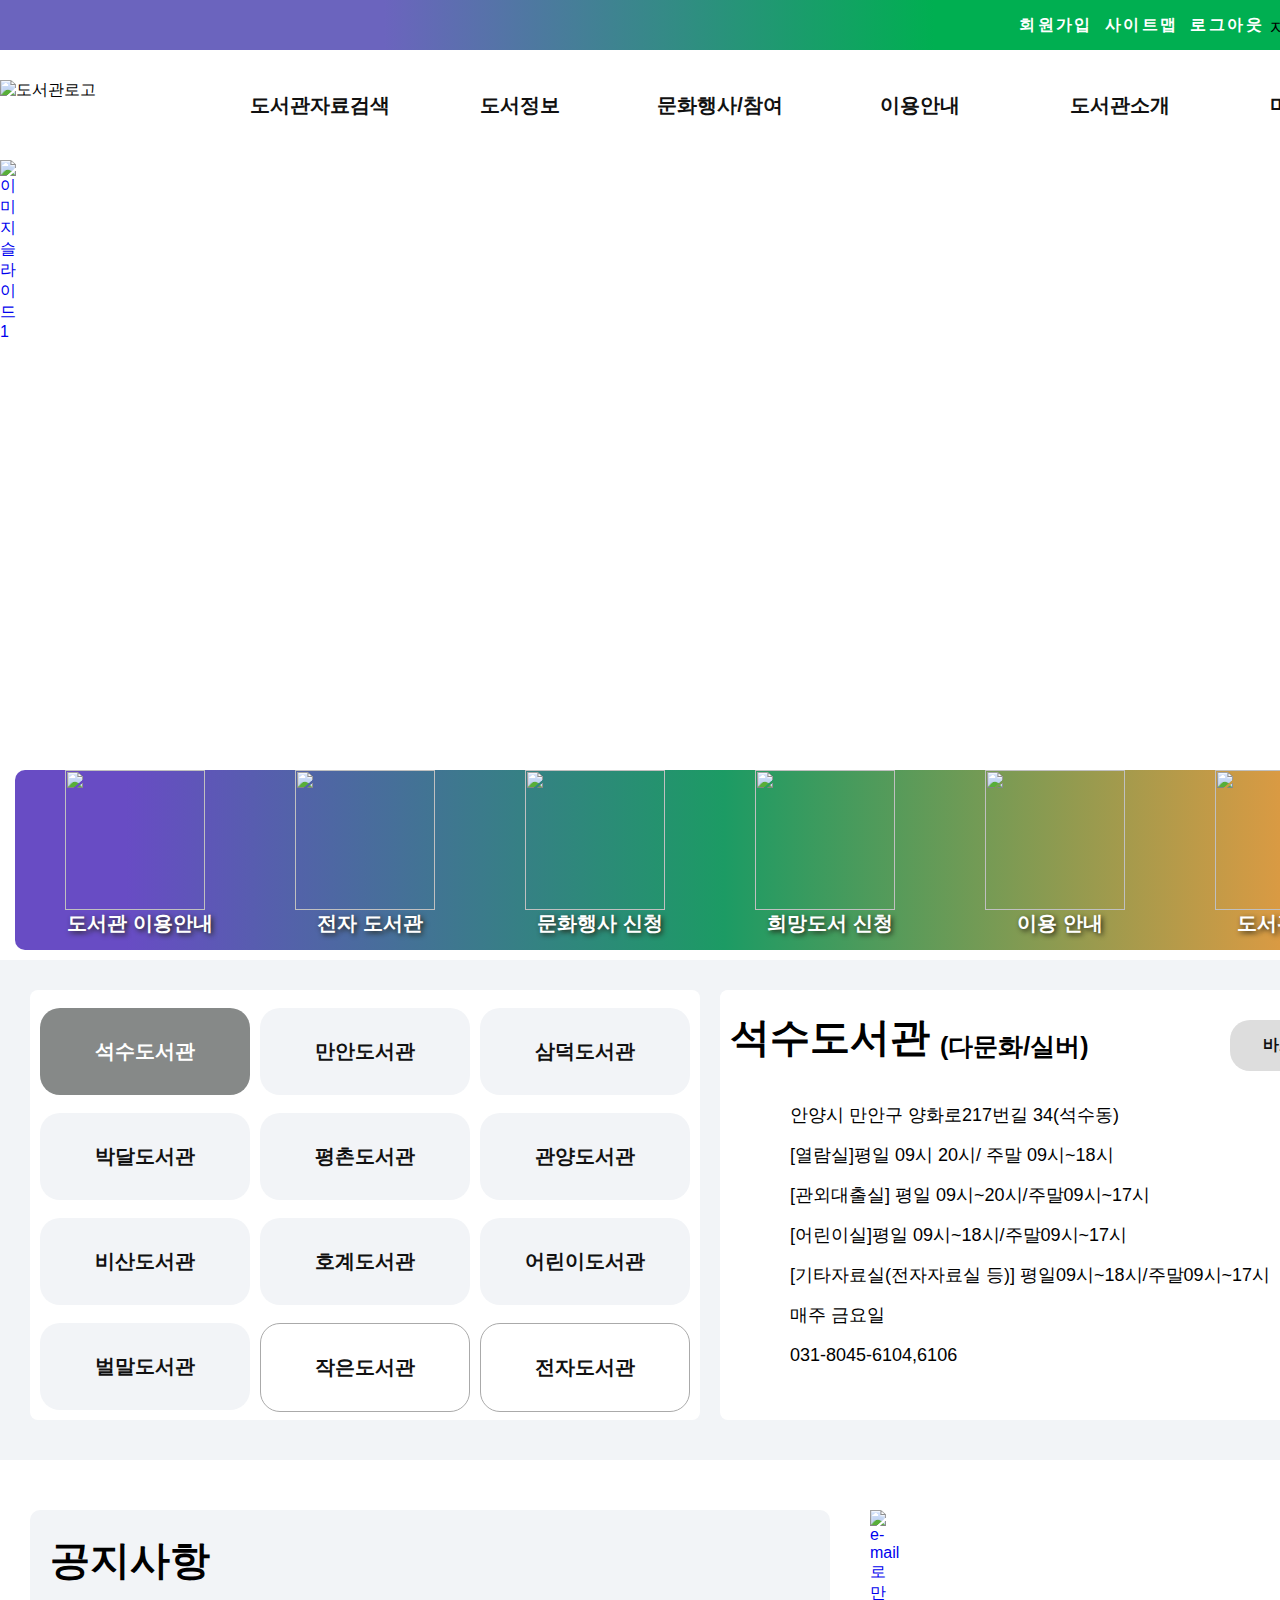
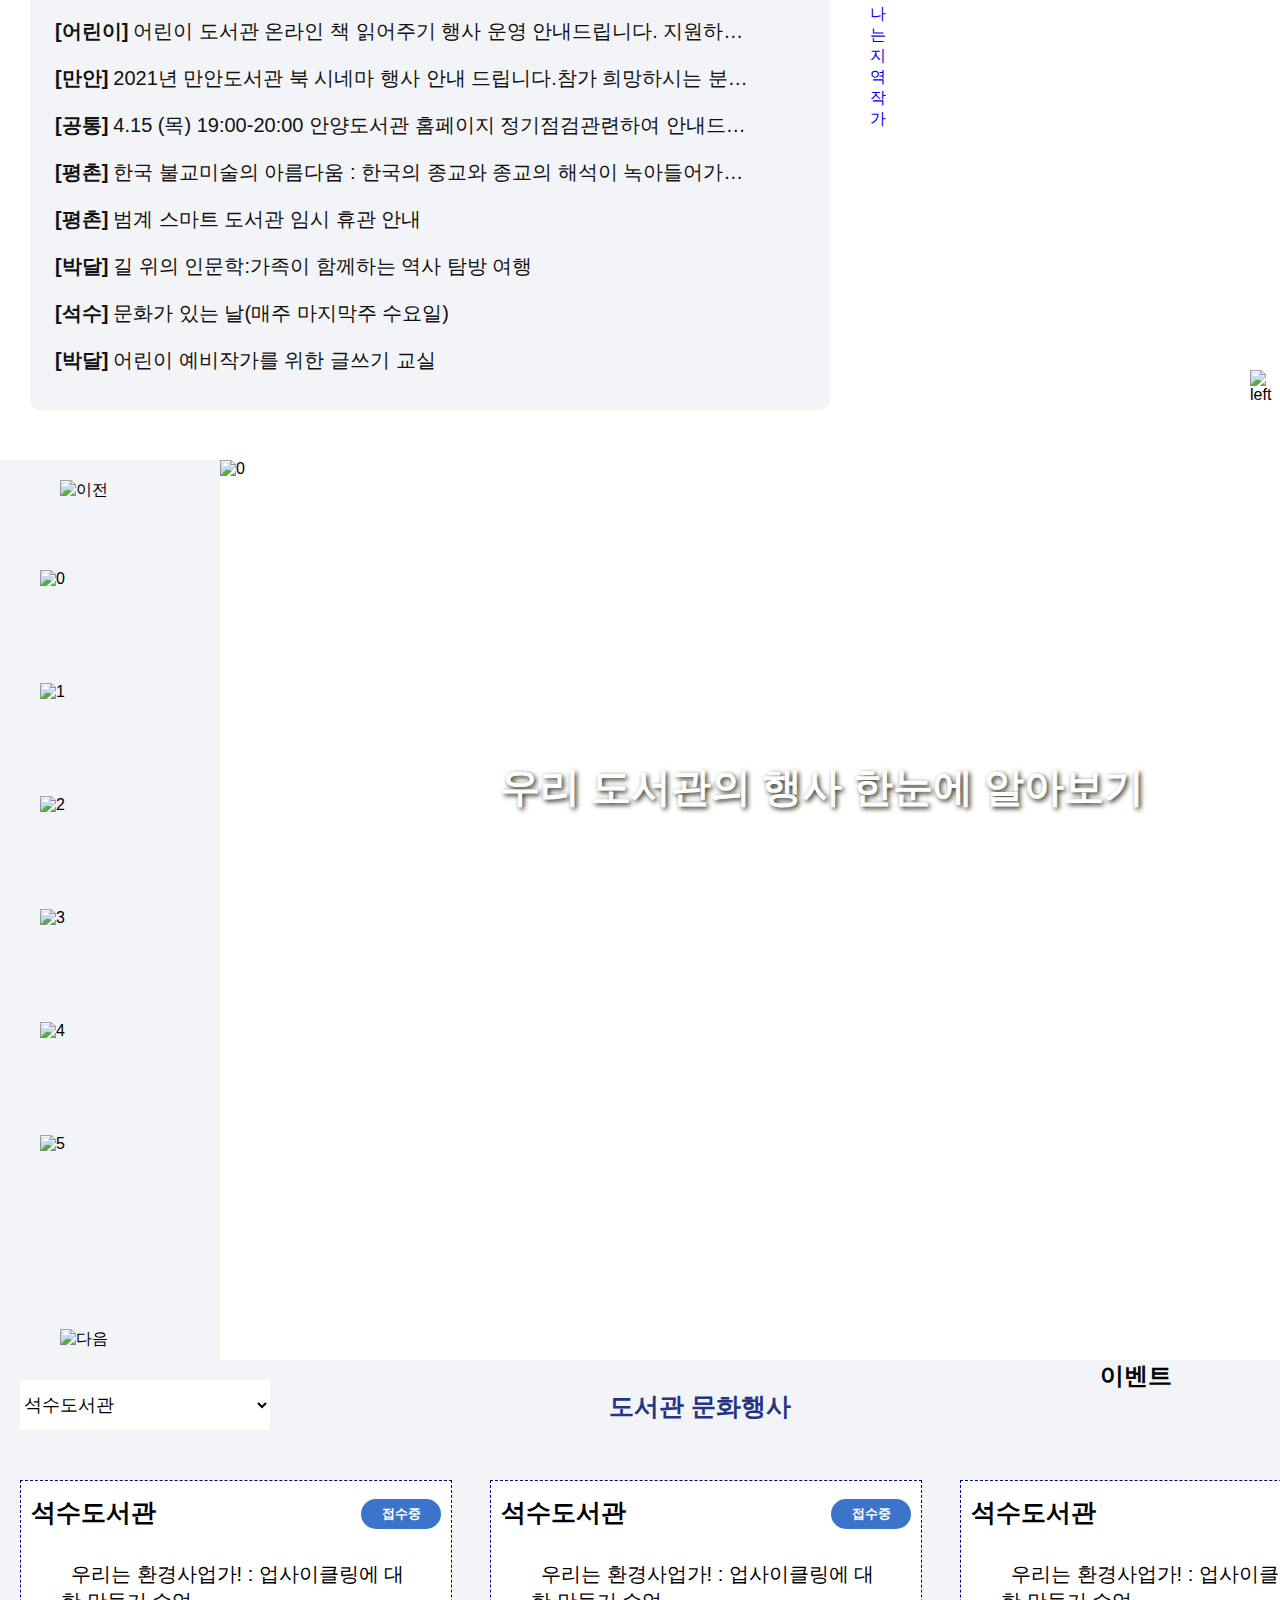
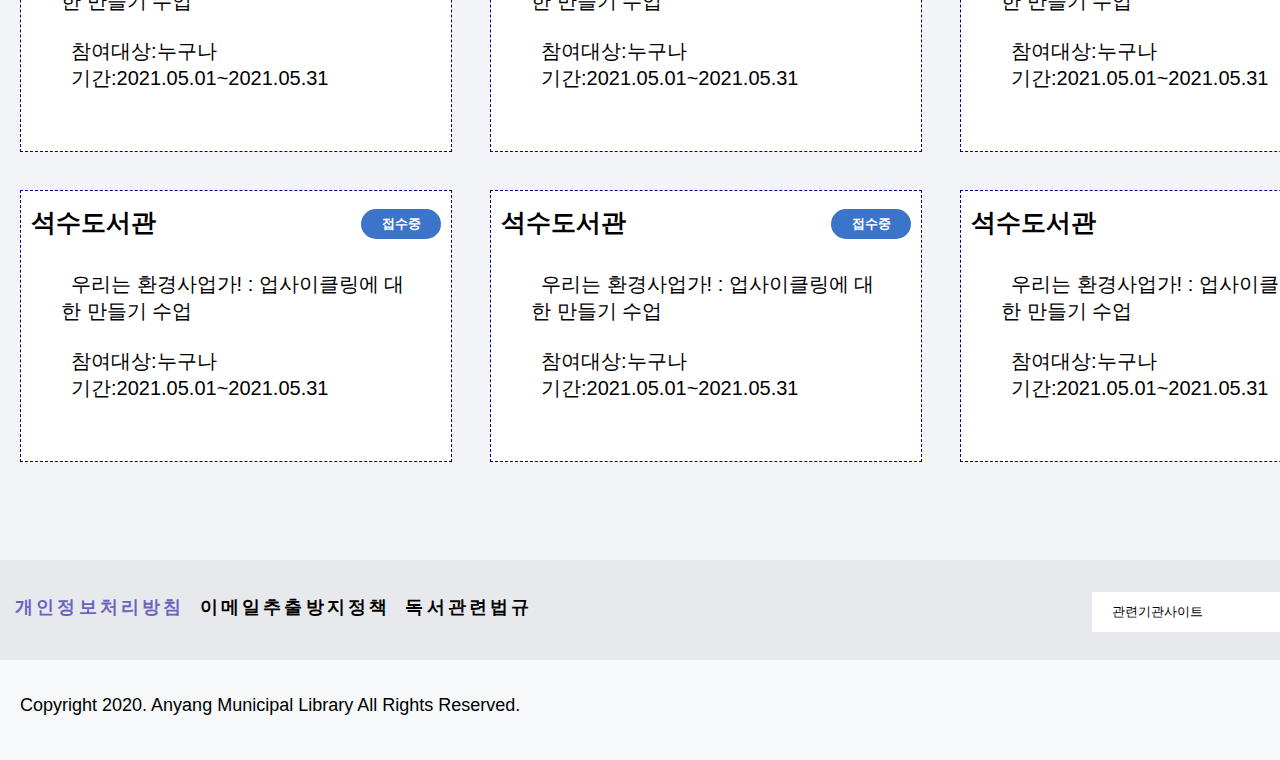
==== index.html @ 7e5d6762 "Add files via upload" ====
﻿<!DOCTYPE html>
<html lang="ko">
<head>
	<meta charset="UTF-8">
	<meta http-equiv="X-UA-Compatible" content="IE=Edge" />
	<meta name="Generator" content="Notepad++"/>	
	<title>안양시립도서관</title>
	<!-- css -->
	<link rel="stylesheet" href="css/style.css"/>
	<!-- jquery -->
    <script src="js/jquery-1.9.1.min.js"></script>
	<script src="js/jquery.easing.1.3.min.js"></script>
	<script src="js/script.js"></script>
	<!-- plugin -->
	<script src="js/gray.js"></script>
    <script>
	window.open("images/imformation.png", "", "resizable=no, toolbar=no, width=400, height=400")
    </script>	
	<script>
	var tid;
	var cnt = parseInt(20);//초기값(초단위)
	function counter_init() {
		tid = setInterval("counter_run()", 1000);
	}

	function counter_reset() {
		clearInterval(tid);
		cnt = parseInt(60);
		counter_init();
	}

	function counter_run() {
		document.getElementById("counter").innerText = time_format(cnt);
		cnt--;
		if(cnt < 0) {
			clearInterval(tid);
			self.location = "main.html";
		}
	}
	function time_format(s) {
		var nHour=0;
		var nMin=0;
		var nSec=0;
		if(s>0) {
			nMin = parseInt(s/60);
			nSec = s%60;

			if(nMin>60) {
				nHour = parseInt(nMin/60);
				nMin = nMin%60;
			}
		} 
		if(nSec<10) nSec = "0"+nSec;
		if(nMin<10) nMin = "0"+nMin;

		return ""+nHour+":"+nMin+":"+nSec;
	}
	</script>
	<script>
	<!-- counter_init(); -->
	</script>
</head>
<body>
	<!-- <div class="weather"></div> -->
	<!-- 헤더 -->
	<header>
		<!-- 헤더윗부분 -->
		<div id="headerGnb" class="cf">
			<div class="headerlibrary_gnb">
				<div class="counter_wrap">
					<span id="counter"></span><span class="counter_text1">후</span><br><span class="counter_text2">자동로그아웃</span><input class="counter_button" type="button" value="연장" onclick="counter_reset()">
				</div>
				<ul>
					<li title="회원가입화면으로 이동합니다."><a href="#">회원가입</a></li>
					<li title="안양시립도서관 사이트맵으로 이동합니다."><a href="https://lib.anyang.go.kr/intro/siteMap.do">사이트맵</a></li>
					<li title="로그인화면으로 이동합니다."><a href="#">로그아웃</a></li>	
				</ul>
			</div>	
		</div> <!-- 헤더 윗부분 -->
		<!-- 헤더아랫부분 -->
		<div id="library_main_menu" class="cf">
			<div class="main_contents">
				<h1 class="hidden">안양시립도서관</h1>
				<div class="library_logo"><img src="images/logo.png" alt="도서관로고"/></div>
				<div class="main_menu_wrap">
					<!-- 메뉴랩 -->
					<div class="library_menu_wrap">
						<ul class="oneInner">
							<li class="oneDepth" title="도서관 자료검색 메뉴입니다."><a href="sub1/sub1.html">도서관자료검색</a>
								<div class="twoInner">
									<div class="twoDepth">
										<div class="sub_blank_box"></div>
										<ul class="sub_box1">
											<li><a href="#">도서관소장자료검색</a></li>
											<li><a href="#">도서주제별검색</a></li>
											<li><a href="#">신착자료검색</a></li>
											<li><a href="#">정기간행물검색</a></li>
											<li><a href="#">비치희망도서신청</a></li>
										</ul>								
										<ul class="sub_box2">
											<li><a href="#">사서추천도서</a></li>
											<li><a href="#">도서관대출베스트</a></li>
											<li><a href="#">원문/학술정보</a></li>
											<li><a href="#">향토자료</a></li>
											<li><a href="#">공공도서관인기도서</a></li>
										</ul>								
										<ul class="sub_box3">
											<li><a href="#">문화행사신청</a></li>
											<li><a href="#">설문조사</a></li>
											<li><a href="#">독서마라톤</a></li>
											<li><a href="#">도서관영화상영</a></li>
											<li><a href="#">스마트영어도서관</a></li>
											<li><a href="#">북스타트</a></li>
											<li><a href="#">독서동아리활동</a></li>
										</ul>								
										<ul class="sub_box4">
											<li><a href="#">도서관이용안내</a></li>
											<li><a href="#">도서실이용소식</a></li>
											<li><a href="#">자주하는질문</a></li>
											<li><a href="#">상호대차</a></li>
											<li><a href="#">책배달서비스</a></li>					
											<li><a href="#">모바일앱</a></li>
											<li><a href="#">스마트도서관</a></li>
											<li><a href="#">전자도서관</a></li>
										</ul>								
										<ul class="sub_box5">
											<li><a href="#">인사말</a></li>
											<li><a href="#">안양시도서관안내</a></li>
											<li><a href="#">도서관연혁</a></li>
											<li><a href="#">도서관자료현황</a></li>
											<li><a href="#">도서관내조직도</a></li>
											<li><a href="#">도서관련법규</a></li>
										</ul>								
										<ul class="sub_box6">
											<li><a href="#">나의 정보</a></li>
											<li><a href="#">도서이용내역</a></li>
											<li><a href="#">안심도서대출</a></li>
											<li><a href="#">상호대차조회</a></li>
											<li><a href="#">관심도서목록</a></li>
											<li><a href="#">추천도서목록</a></li>
											<li><a href="#">문학행사신청조회</a></li>
										</ul>								
									</div>
								</div>							
							</li>
							<li class="oneDepth"><a href="sub2/sub2.html">도서정보</a>
								<div class="twoInner">
									<div class="twoDepth">
										<div class="sub_blank_box"></div>
										<ul class="sub_box1">
											<li><a href="#">도서관소장자료검색</a></li>
											<li><a href="#">도서주제별검색</a></li>
											<li><a href="#">신착자료검색</a></li>
											<li><a href="#">정기간행물검색</a></li>
											<li><a href="#">비치희망도서신청</a></li>
										</ul>								
										<ul class="sub_box2">
											<li><a href="#">사서추천도서</a></li>
											<li><a href="#">도서관대출베스트</a></li>
											<li><a href="#">원문/학술정보</a></li>
											<li><a href="#">향토자료</a></li>
											<li><a href="#">공공도서관인기도서</a></li>
										</ul>								
										<ul class="sub_box3">
											<li><a href="#">문화행사신청</a></li>
											<li><a href="#">설문조사</a></li>
											<li><a href="#">독서마라톤</a></li>
											<li><a href="#">도서관영화상영</a></li>
											<li><a href="#">스마트영어도서관</a></li>
											<li><a href="#">북스타트</a></li>
											<li><a href="#">독서동아리활동</a></li>
										</ul>								
										<ul class="sub_box4">
											<li><a href="#">도서관이용안내</a></li>
											<li><a href="#">도서실이용소식</a></li>
											<li><a href="#">자주하는질문</a></li>
											<li><a href="#">상호대차</a></li>
											<li><a href="#">책배달서비스</a></li>					
											<li><a href="#">모바일앱</a></li>
											<li><a href="#">스마트도서관</a></li>
											<li><a href="#">전자도서관</a></li>
										</ul>								
										<ul class="sub_box5">
											<li><a href="#">인사말</a></li>
											<li><a href="#">안양시도서관안내</a></li>
											<li><a href="#">도서관연혁</a></li>
											<li><a href="#">도서관자료현황</a></li>
											<li><a href="#">도서관내조직도</a></li>
											<li><a href="#">도서관련법규</a></li>
										</ul>								
										<ul class="sub_box6">
											<li><a href="#">나의 정보</a></li>
											<li><a href="#">도서이용내역</a></li>
											<li><a href="#">안심도서대출</a></li>
											<li><a href="#">상호대차조회</a></li>
											<li><a href="#">관심도서목록</a></li>
											<li><a href="#">추천도서목록</a></li>
											<li><a href="#">문학행사신청조회</a></li>
										</ul>								
									</div>
								</div>							
							</li>
							<li class="oneDepth"><a href="sub3/sub3.html">문화행사/참여</a>
								<div class="twoInner">
									<div class="twoDepth">
										<div class="sub_blank_box"></div>
										<ul class="sub_box1">
											<li><a href="#">도서관소장자료검색</a></li>
											<li><a href="#">도서주제별검색</a></li>
											<li><a href="#">신착자료검색</a></li>
											<li><a href="#">정기간행물검색</a></li>
											<li><a href="#">비치희망도서신청</a></li>
										</ul>								
										<ul class="sub_box2">
											<li><a href="#">사서추천도서</a></li>
											<li><a href="#">도서관대출베스트</a></li>
											<li><a href="#">원문/학술정보</a></li>
											<li><a href="#">향토자료</a></li>
											<li><a href="#">공공도서관인기도서</a></li>
										</ul>								
										<ul class="sub_box3">
											<li><a href="#">문화행사신청</a></li>
											<li><a href="#">설문조사</a></li>
											<li><a href="#">독서마라톤</a></li>
											<li><a href="#">도서관영화상영</a></li>
											<li><a href="#">스마트영어도서관</a></li>
											<li><a href="#">북스타트</a></li>
											<li><a href="#">독서동아리활동</a></li>
										</ul>								
										<ul class="sub_box4">
											<li><a href="#">도서관이용안내</a></li>
											<li><a href="#">도서실이용소식</a></li>
											<li><a href="#">자주하는질문</a></li>
											<li><a href="#">상호대차</a></li>
											<li><a href="#">책배달서비스</a></li>					
											<li><a href="#">모바일앱</a></li>
											<li><a href="#">스마트도서관</a></li>
											<li><a href="#">전자도서관</a></li>
										</ul>								
										<ul class="sub_box5">
											<li><a href="#">인사말</a></li>
											<li><a href="#">안양시도서관안내</a></li>
											<li><a href="#">도서관연혁</a></li>
											<li><a href="#">도서관자료현황</a></li>
											<li><a href="#">도서관내조직도</a></li>
											<li><a href="#">도서관련법규</a></li>
										</ul>								
										<ul class="sub_box6">
											<li><a href="#">나의 정보</a></li>
											<li><a href="#">도서이용내역</a></li>
											<li><a href="#">안심도서대출</a></li>
											<li><a href="#">상호대차조회</a></li>
											<li><a href="#">관심도서목록</a></li>
											<li><a href="#">추천도서목록</a></li>
											<li><a href="#">문학행사신청조회</a></li>
										</ul>								
									</div>
								</div>							
							</li>
							<li class="oneDepth"><a href="sub4/sub4.html">이용안내</a>
								<div class="twoInner">
									<div class="twoDepth">
										<div class="sub_blank_box"></div>
										<ul class="sub_box1">
											<li><a href="#">도서관소장자료검색</a></li>
											<li><a href="#">도서주제별검색</a></li>
											<li><a href="#">신착자료검색</a></li>
											<li><a href="#">정기간행물검색</a></li>
											<li><a href="#">비치희망도서신청</a></li>
										</ul>								
										<ul class="sub_box2">
											<li><a href="#">사서추천도서</a></li>
											<li><a href="#">도서관대출베스트</a></li>
											<li><a href="#">원문/학술정보</a></li>
											<li><a href="#">향토자료</a></li>
											<li><a href="#">공공도서관인기도서</a></li>
										</ul>								
										<ul class="sub_box3">
											<li><a href="#">문화행사신청</a></li>
											<li><a href="#">설문조사</a></li>
											<li><a href="#">독서마라톤</a></li>
											<li><a href="#">도서관영화상영</a></li>
											<li><a href="#">스마트영어도서관</a></li>
											<li><a href="#">북스타트</a></li>
											<li><a href="#">독서동아리활동</a></li>
										</ul>								
										<ul class="sub_box4">
											<li><a href="#">도서관이용안내</a></li>
											<li><a href="#">도서실이용소식</a></li>
											<li><a href="#">자주하는질문</a></li>
											<li><a href="#">상호대차</a></li>
											<li><a href="#">책배달서비스</a></li>					
											<li><a href="#">모바일앱</a></li>
											<li><a href="#">스마트도서관</a></li>
											<li><a href="#">전자도서관</a></li>
										</ul>								
										<ul class="sub_box5">
											<li><a href="#">인사말</a></li>
											<li><a href="#">안양시도서관안내</a></li>
											<li><a href="#">도서관연혁</a></li>
											<li><a href="#">도서관자료현황</a></li>
											<li><a href="#">도서관내조직도</a></li>
											<li><a href="#">도서관련법규</a></li>
										</ul>								
										<ul class="sub_box6">
											<li><a href="#">나의 정보</a></li>
											<li><a href="#">도서이용내역</a></li>
											<li><a href="#">안심도서대출</a></li>
											<li><a href="#">상호대차조회</a></li>
											<li><a href="#">관심도서목록</a></li>
											<li><a href="#">추천도서목록</a></li>
											<li><a href="#">문학행사신청조회</a></li>
										</ul>								
									</div>
								</div>							
							</li>
							<li class="oneDepth"><a href="sub5/sub5.html">도서관소개</a>
								<div class="twoInner">
									<div class="twoDepth">
										<div class="sub_blank_box"></div>
										<ul class="sub_box1">
											<li><a href="#">도서관소장자료검색</a></li>
											<li><a href="#">도서주제별검색</a></li>
											<li><a href="#">신착자료검색</a></li>
											<li><a href="#">정기간행물검색</a></li>
											<li><a href="#">비치희망도서신청</a></li>
										</ul>								
										<ul class="sub_box2">
											<li><a href="#">사서추천도서</a></li>
											<li><a href="#">도서관대출베스트</a></li>
											<li><a href="#">원문/학술정보</a></li>
											<li><a href="#">향토자료</a></li>
											<li><a href="#">공공도서관인기도서</a></li>
										</ul>								
										<ul class="sub_box3">
											<li><a href="#">문화행사신청</a></li>
											<li><a href="#">설문조사</a></li>
											<li><a href="#">독서마라톤</a></li>
											<li><a href="#">도서관영화상영</a></li>
											<li><a href="#">스마트영어도서관</a></li>
											<li><a href="#">북스타트</a></li>
											<li><a href="#">독서동아리활동</a></li>
										</ul>								
										<ul class="sub_box4">
											<li><a href="#">도서관이용안내</a></li>
											<li><a href="#">도서실이용소식</a></li>
											<li><a href="#">자주하는질문</a></li>
											<li><a href="#">상호대차</a></li>
											<li><a href="#">책배달서비스</a></li>					
											<li><a href="#">모바일앱</a></li>
											<li><a href="#">스마트도서관</a></li>
											<li><a href="#">전자도서관</a></li>
										</ul>								
										<ul class="sub_box5">
											<li><a href="#">인사말</a></li>
											<li><a href="#">안양시도서관안내</a></li>
											<li><a href="#">도서관연혁</a></li>
											<li><a href="#">도서관자료현황</a></li>
											<li><a href="#">도서관내조직도</a></li>
											<li><a href="#">도서관련법규</a></li>
										</ul>								
										<ul class="sub_box6">
											<li><a href="#">나의 정보</a></li>
											<li><a href="#">도서이용내역</a></li>
											<li><a href="#">안심도서대출</a></li>
											<li><a href="#">상호대차조회</a></li>
											<li><a href="#">관심도서목록</a></li>
											<li><a href="#">추천도서목록</a></li>
											<li><a href="#">문학행사신청조회</a></li>
										</ul>								
									</div>
								</div>							
							</li>
							<li class="oneDepth"><a href="sub6/sub6.html">마이페이지</a>
								<div class="twoInner">
									<div class="twoDepth">
										<div class="sub_blank_box"></div>
										<ul class="sub_box1">
											<li><a href="#">도서관소장자료검색</a></li>
											<li><a href="#">도서주제별검색</a></li>
											<li><a href="#">신착자료검색</a></li>
											<li><a href="#">정기간행물검색</a></li>
											<li><a href="#">비치희망도서신청</a></li>
										</ul>								
										<ul class="sub_box2">
											<li><a href="#">사서추천도서</a></li>
											<li><a href="#">도서관대출베스트</a></li>
											<li><a href="#">원문/학술정보</a></li>
											<li><a href="#">향토자료</a></li>
											<li><a href="#">공공도서관인기도서</a></li>
										</ul>								
										<ul class="sub_box3">
											<li><a href="#">문화행사신청</a></li>
											<li><a href="#">설문조사</a></li>
											<li><a href="#">독서마라톤</a></li>
											<li><a href="#">도서관영화상영</a></li>
											<li><a href="#">스마트영어도서관</a></li>
											<li><a href="#">북스타트</a></li>
											<li><a href="#">독서동아리활동</a></li>
										</ul>								
										<ul class="sub_box4">
											<li><a href="#">도서관이용안내</a></li>
											<li><a href="#">도서실이용소식</a></li>
											<li><a href="#">자주하는질문</a></li>
											<li><a href="#">상호대차</a></li>
											<li><a href="#">책배달서비스</a></li>					
											<li><a href="#">모바일앱</a></li>
											<li><a href="#">스마트도서관</a></li>
											<li><a href="#">전자도서관</a></li>
										</ul>								
										<ul class="sub_box5">
											<li><a href="#">인사말</a></li>
											<li><a href="#">안양시도서관안내</a></li>
											<li><a href="#">도서관연혁</a></li>
											<li><a href="#">도서관자료현황</a></li>
											<li><a href="#">도서관내조직도</a></li>
											<li><a href="#">도서관련법규</a></li>
										</ul>								
										<ul class="sub_box6">
											<li><a href="#">나의 정보</a></li>
											<li><a href="#">도서이용내역</a></li>
											<li><a href="#">안심도서대출</a></li>
											<li><a href="#">상호대차조회</a></li>
											<li><a href="#">관심도서목록</a></li>
											<li><a href="#">추천도서목록</a></li>
											<li><a href="#">문학행사신청조회</a></li>
										</ul>								
									</div>
								</div>							
							</li>
						</ul>
					</div>
				</div>
			</div>		
		</div> <!-- 헤더아랫부분 -->
		

	</header>


	<!-- 섹션 -->
	<section>
		<div id="main_slide">
 			<!-- 서치아이콘 -->
			<div id="searchbox">
				<div id="library_search_box">
					<div class="search_box1">
						<input type="radio" name="mainSearch" id="bookSearch" value="book" checked="checked"/>
						<label for="bookSearch"><span>소장자료</span></label>
						
						<input type="radio" name="mainSearch" id="homeSearch" value="book"/>
						<label for="homeSearch"><span>도서관 내 검색</span></label>						
					</div>
					<div class="search_box2">
					<input type="text" name="search_bar" id="search_bar" placeholder="검색어를 입력해주세요"/>
					</div>
					<div class="search_box3"><span class="button">검색</span></div>
					<div id="library_search_icon">
						<img src="images/search_icon.png" alt="서치 아이콘"/>
					</div>					
				</div>
				
			</div>

			<div class="slide_pic_box">
				<ul class="slide_pic">
					<li><a href="#"><img src="images/main_slide/backImg1.jpg" alt="이미지슬라이드1"/></a></li>
					<li><a href="#"><img src="images/main_slide/backImg2.jpg" alt="이미지슬라이드2"/></a></li>
					<li><a href="#"><img src="images/main_slide/backImg3.jpg" alt="이미지슬라이드3"/></a></li>

				</ul>
			</div>	
		</div>
		<div id="sectionwrap" class="cf">
			<div id="content1">
				<div class="libray_middle_menu">
					<div class="middle_menu_box">
						<ul class="menu_box">
							<li><a href="#"><img src="images/icosummaryMain1_show.png" alt=""/>도서관 이용안내</a></li>
							<li><a href="#"><img src="images/icosummaryMain3_show.png" alt=""/>전자 도서관</a></li>
							<li><a href="#"><img src="images/icosummaryMain7_show.png" alt=""/>문화행사 신청</a></li>
							<li><a href="#"><img src="images/icosummaryMain4_show.png" alt=""/>희망도서 신청</a></li>
							<li><a href="#"><img src="images/icosummaryMain8_show.png" alt=""/>이용 안내</a></li>
							<li><a href="#"><img src="images/icosummaryMain5_show.png" alt=""/>도서관 소개</a></li>
						</ul>
					</div>
				</div>
			</div>
			<div id="content2">
				<div class="content2_1">
					<ul>
						<li class="on"><a href="#">석수도서관</a></li>
						<li><a href="#">만안도서관</a></li>
						<li><a href="#">삼덕도서관</a></li>
						<li class="cl"><a href="#">박달도서관</a></li>
						<li><a href="#">평촌도서관</a></li>
						<li><a href="#">관양도서관</a></li>
						<li class="cl"><a href="#">비산도서관</a></li>
						<li><a href="#">호계도서관</a></li>
						<li><a href="#">어린이도서관</a></li>
						<li class="cl"><a href="#">벌말도서관</a></li>
						<li class="library_slide2"><a href="https://lib.anyang.go.kr/small/index.do">작은도서관</a></li>
						<li class="library_slide2"><a href="http://elib.anyang.go.kr:8080/ebookPlatform/digitalLibrary/main.do">전자도서관</a></li>
					</ul>
				</div>
				<div class="content2_2">
					<div class="library_slide_con">

						<!-- 슬라이드 콘텐츠 -->
						<div class="slide_con">
							<div class="slide_con_name">
								<h5>석수도서관<span>(다문화/실버)</span></h5>
								<a href="https://lib.anyang.go.kr/seoksu/index.do">바로가기<span>&gt;</span></a>
							</div>
							<div class="slide_con_body">
								<div class="slide_con_bg">
									<img src="images/img_seoksu.png" alt="석수도서관"/>
								</div>
								<ul>
									<li><span class="icon"><img src="images/ico_libInfo_01.png" alt=""/></span><a href="#">안양시 만안구 양화로217번길 34(석수동)</a></li>
									<li><a href="#">[열람실]평일 09시 20시/ 주말 09시~18시</a></li>
									<li><a href="#">[관외대출실] 평일 09시~20시/주말09시~17시</a></li>
									<li><span class="icon"><img src="images/ico_libInfo_02.png" alt=""/></span><a href="#">[어린이실]평일 09시~18시/주말09시~17시</a></li>
									<li><a href="#">[기타자료실(전자자료실 등)] 평일09시~18시/주말09시~17시</a></li>
									<li><span class="icon"><img src="images/ico_libInfo_05.png" alt=""/></span><a href="#">매주 금요일</a></li>
									<li><span class="icon"><img src="images/ico_libInfo_03.png" alt=""/></span><a href="#">031-8045-6104,6106</a></li>
								</ul>
							</div>
						</div> <!-- slide_con -->


						<div class="slide_con">
							<div class="slide_con_name">
								<h5>만안도서관<span>(생활과학/사회복지)</span></h5>
								<a href="https://lib.anyang.go.kr/manan/index.do">바로가기<span>&gt;</span></a>
							</div>
							<div class="slide_con_body">
								<div class="slide_con_bg">
									<img src="images/img_manan.png" alt="만안도서관"/>
								</div>
								<ul>
									<li><span class="icon"><img src="images/ico_libInfo_01.png" alt=""/></span><a href="#">안양시 만안구 냉천로31(안양동)</a></li>
									<li><a href="#">[열람실]평일 09시 20시/ 주말 09시~18시</a></li>
									<li><a href="#">[관외대출실] 평일 09시~20시/주말09시~17시</a></li>
									<li><span class="icon"><img src="images/ico_libInfo_02.png" alt=""/></span><a href="#">[어린이실]평일 09시~18시/주말09시~17시</a></li>
									<li><a href="#">[기타자료실(전자자료실 등)] 평일09시~18시/주말09시~17시</a></li>
									<li><span class="icon"><img src="images/ico_libInfo_05.png" alt=""/></span><a href="#">매주 금요일</a></li>
									<li><span class="icon"><img src="images/ico_libInfo_03.png" alt=""/></span><a href="#">031-8045-6160</a></li>
								</ul>
							</div>
						</div> <!-- slide_con -->

						<!-- 슬라이드 콘텐츠 -->
						<div class="slide_con">
							<div class="slide_con_name">
								<h5>삼덕도서관<span>(청소년)</span></h5>
								<a href="https://lib.anyang.go.kr/samdeok/index.do">바로가기<span>&gt;</span></a>
							</div>
							<div class="slide_con_body">
								<div class="slide_con_bg">
									<img src="images/img_samdeok.png" alt="삼덕도서관"/>
								</div>							
								<ul>
									<li><span class="icon"><img src="images/ico_libInfo_01.png" alt=""/></span><a href="#">안양시 만안구 병목안로 58(안양동 714-94)</a></li>
									<li><a href="#">[열람실]평일 09시 20시/ 주말 09시~18시</a></li>
									<li><a href="#">[관외대출실] 평일 09시~20시/주말09시~17시</a></li>
									<li><span class="icon"><img src="images/ico_libInfo_02.png" alt=""/></span><a href="#">[어린이실]평일 09시~18시/주말09시~17시</a></li>
									<li><a href="#">[기타자료실(전자자료실 등)] 평일09시~18시/주말09시~17시</a></li>
									<li><span class="icon"><img src="images/ico_libInfo_05.png" alt=""/></span><a href="#">매주 금요일</a></li>
									<li><span class="icon"><img src="images/ico_libInfo_03.png" alt=""/></span><a href="#">031-8045-6350</a></li>
								</ul>
							</div>
						</div> <!-- slide_con -->
						<!-- 슬라이드 콘텐츠 -->
						<div class="slide_con">
							<div class="slide_con_name">
								<h5>박달도서관<span>(심리/인성)</span></h5>
								<a href="https://lib.anyang.go.kr/bakdal/index.do">바로가기<span>&gt;</span></a>
							</div>
							<div class="slide_con_body">
								<div class="slide_con_bg">
									<img src="images/img_bakdal.png" alt="박달도서관"/>
								</div>							
								<ul>
									<li><span class="icon"><img src="images/ico_libInfo_01.png" alt=""/></span><a href="#">안양시 만안구 박달로 459(박달동))</a></li>
									<li><a href="#">[열람실]평일 09시 20시/ 주말 09시~18시</a></li>
									<li><a href="#">[관외대출실] 평일 09시~20시/주말09시~17시</a></li>
									<li><span class="icon"><img src="images/ico_libInfo_02.png" alt=""/></span><a href="#">[어린이실]평일 09시~18시/주말09시~17시</a></li>
									<li><a href="#">[기타자료실(전자자료실 등)] 평일09시~18시/주말09시~17시</a></li>
									<li><span class="icon"><img src="images/ico_libInfo_05.png" alt=""/></span><a href="#">매주 금요일</a></li>
									<li><span class="icon"><img src="images/ico_libInfo_03.png" alt=""/></span><a href="#">031-8045-6160</a></li>
								</ul>
							</div>
						</div> <!-- slide_con -->

						<!-- 슬라이드 콘텐츠 -->
						<div class="slide_con">
							<div class="slide_con_name">
								<h5>평촌도서관<span>(경제/인성)</span></h5>
								<a href="https://lib.anyang.go.kr/pyeongchon/index.do">바로가기<span>&gt;</span></a>
							</div>
							<div class="slide_con_body">
								<div class="slide_con_bg">
									<img src="images/img_pyeongchon.png" alt="평촌도서관"/>
								</div>							
								<ul>
									<li><span class="icon"><img src="images/ico_libInfo_01.png" alt=""/></span><a href="#">안양시 동안구 관평로 213(관양동)</a></li>
									<li><a href="#">[열람실]평일 09시 20시/ 주말 09시~18시</a></li>
									<li><a href="#">[관외대출실] 평일 09시~20시/주말09시~17시</a></li>
									<li><span class="icon"><img src="images/ico_libInfo_02.png" alt=""/></span><a href="#">[어린이실]평일 09시~18시/주말09시~17시</a></li>
									<li><a href="#">[기타자료실(전자자료실 등)] 평일09시~18시/주말09시~17시</a></li>
									<li><span class="icon"><img src="images/ico_libInfo_05.png" alt=""/></span><a href="#">매주 금요일</a></li>
									<li><span class="icon"><img src="images/ico_libInfo_03.png" alt=""/></span><a href="#">031-8045-6201~2</a></li>
								</ul>
							</div>
						</div> <!-- slide_con -->

						<!-- 슬라이드 콘텐츠 -->
						<div class="slide_con">
							<div class="slide_con_name">
								<h5>관양도서관<span>(IT/웹툰)</span></h5>
								<a href="https://lib.anyang.go.kr/gwanyang/index.do">바로가기<span>&gt;</span></a>
							</div>
							<div class="slide_con_body">
								<div class="slide_con_bg">
									<img src="images/img_gwanyang.png" alt="관양도서관"/>
								</div>							
								<ul>
									<li><span class="icon"><img src="images/ico_libInfo_01.png" alt=""/></span><a href="#">안양시 동안구 동편로 124(관양동)</a></li>
									<li><a href="#">[열람실]평일 09시 20시/ 주말 09시~18시</a></li>
									<li><a href="#">[관외대출실] 평일 09시~20시/주말09시~17시</a></li>
									<li><span class="icon"><img src="images/ico_libInfo_02.png" alt=""/></span><a href="#">[어린이실]평일 09시~18시/주말09시~17시</a></li>
									<li><a href="#">[기타자료실(전자자료실 등)] 평일09시~18시/주말09시~17시</a></li>
									<li><span class="icon"><img src="images/ico_libInfo_05.png" alt=""/></span><a href="#">매주 금요일</a></li>
									<li><span class="icon"><img src="images/ico_libInfo_03.png" alt=""/></span><a href="#">031-8045-6321</a></li>
								</ul>
							</div>
						</div> <!-- slide_con -->

						<!-- 슬라이드 콘텐츠 -->
						<div class="slide_con">
							<div class="slide_con_name">
								<h5>비산도서관<span>(미술/음악)</span></h5>
								<a href="https://lib.anyang.go.kr/bisan/index.do">바로가기<span>&gt;</span></a>
							</div>
							<div class="slide_con_body">
								<div class="slide_con_bg">
									<img src="images/img_bisan.png" alt="비산도서관"/>
								</div>							
								<ul>
									<li><span class="icon"><img src="images/ico_libInfo_01.png" alt=""/></span><a href="#">안양시 동안구 관악대로 123(비산동)</a></li>
									<li><a href="#">[열람실]평일 09시 20시/ 주말 09시~18시</a></li>
									<li><a href="#">[관외대출실] 평일 09시~20시/주말09시~17시</a></li>
									<li><span class="icon"><img src="images/ico_libInfo_02.png" alt=""/></span><a href="#">[어린이실]평일 09시~18시/주말09시~17시</a></li>
									<li><a href="#">[기타자료실(전자자료실 등)] 평일09시~18시/주말09시~17시</a></li>
									<li><span class="icon"><img src="images/ico_libInfo_05.png" alt=""/></span><a href="#">매주 금요일</a></li>
									<li><span class="icon"><img src="images/ico_libInfo_03.png" alt=""/></span><a href="#">031-8045-6243,6237</a></li>
								</ul>
							</div>
						</div> <!-- slide_con -->
						
						<!-- 슬라이드 콘텐츠 -->
						<div class="slide_con">
							<div class="slide_con_name">
								<h5>호계도서관<span>(문학상수상작/한국수필)</span></h5>
								<a href="https://lib.anyang.go.kr/hogye/index.do#close">바로가기<span>&gt;</span></a>
							</div>
							<div class="slide_con_body">
								<div class="slide_con_bg">
									<img src="images/img_hogye.png" alt="호계도서관"/>
								</div>							
								<ul>
									<li><span class="icon"><img src="images/ico_libInfo_01.png" alt=""/></span><a href="#">안양시 동안구 경수대로685번길 26(호계동</a></li>
									<li><a href="#">[열람실]평일 09시 20시/ 주말 09시~18시</a></li>
									<li><a href="#">[관외대출실] 평일 09시~20시/주말09시~17시</a></li>
									<li><span class="icon"><img src="images/ico_libInfo_02.png" alt=""/></span><a href="#">[어린이실]평일 09시~18시/주말09시~17시</a></li>
									<li><a href="#">[기타자료실(전자자료실 등)] 평일09시~18시/주말09시~17시</a></li>
									<li><span class="icon"><img src="images/ico_libInfo_05.png" alt=""/></span><a href="#">매주 금요일</a></li>
									<li><span class="icon"><img src="images/ico_libInfo_03.png" alt=""/></span><a href="#">031-8045-6261~3</a></li>
								</ul>
							</div>
						</div> <!-- slide_con -->
						
						<!-- 슬라이드 콘텐츠 -->
						<div class="slide_con">
							<div class="slide_con_name">
								<h5>어린이도서관<span>(영/유아(북스타트))</span></h5>
								<a href="https://lib.anyang.go.kr/child/index.do">바로가기<span>&gt;</span></a>
							</div>
							<div class="slide_con_body">
								<div class="slide_con_bg">
									<img src="images/img_child.png" alt="어린이도서관"/>
								</div>							
								<ul>
									<li><span class="icon"><img src="images/ico_libInfo_01.png" alt=""/></span><a href="#">	안양시 동안구 동안로 66(호계동)</a></li>
									<li><a href="#">[열람실]평일 09시 20시/ 주말 09시~18시</a></li>
									<li><a href="#">[관외대출실] 평일 09시~20시/주말09시~17시</a></li>
									<li><span class="icon"><img src="images/ico_libInfo_02.png" alt=""/></span><a href="#">[어린이실]평일 09시~18시/주말09시~17시</a></li>
									<li><a href="#">[기타자료실(전자자료실 등)] 평일09시~18시/주말09시~17시</a></li>
									<li><span class="icon"><img src="images/ico_libInfo_05.png" alt=""/></span><a href="#">매주 금요일</a></li>
									<li><span class="icon"><img src="images/ico_libInfo_03.png" alt=""/></span><a href="#">031-8045-6281</a></li>
								</ul>
							</div>
						</div> <!-- slide_con -->

						<!-- 슬라이드 콘텐츠 -->
						<div class="slide_con">
							<div class="slide_con_name">
								<h5>벌말도서관<span>(여행/지리)</span></h5>
								<a href="https://lib.anyang.go.kr/beolmal/index.do">바로가기<span>&gt;</span></a>
							</div>
							<div class="slide_con_body">
								<div class="slide_con_bg">
									<img src="images/img_beolmal.png" alt="벌말도서관"/>
								</div>							
								<ul>
									<li><span class="icon"><img src="images/ico_libInfo_01.png" alt=""/></span><a href="#">안양시 동안구 흥안대로 434번길 19-27(평촌동)</a></li>
									<li><a href="#">[열람실]평일 09시 20시/ 주말 09시~18시</a></li>
									<li><a href="#">[관외대출실] 평일 09시~20시/주말09시~17시</a></li>
									<li><span class="icon"><img src="images/ico_libInfo_02.png" alt=""/></span><a href="#">[어린이실]평일 09시~18시/주말09시~17시</a></li>
									<li><a href="#">[기타자료실(전자자료실 등)] 평일09시~18시/주말09시~17시</a></li>
									<li><span class="icon"><img src="images/ico_libInfo_05.png" alt=""/></span><a href="#">매주 금요일</a></li>
									<li><span class="icon"><img src="images/ico_libInfo_03.png" alt=""/></span><a href="#">031-8045-6301~2</a></li>
								</ul>
							</div>
						</div> <!-- slide_con -->
					</div>
				</div>
			</div>
			<div id="content3">
				<div class="library_notice">
					<h2 class="notice_header">공지사항</h2>
					<div class="notice_content">
						<ul>
							<li><a href="#"><span class="child">[어린이]</span>어린이 도서관 온라인 책 읽어주기 행사 운영 안내드립니다. 지원하신분은 공지 필독 부탁드립니다.</a></li>
							<li><a href="#"><span class="manan">[만안]</span>2021년 만안도서관 북 시네마 행사 안내 드립니다.참가 희망하시는 분은 공지 필독 부탁드립니다.</a></li>
							<li><a href="#"><span class="all">[공통]</span>4.15 (목) 19:00-20:00 안양도서관 홈페이지 정기점검관련하여 안내드립니다.</a></li>
							<li><a href="#"><span class="peonychon">[평촌]</span>한국 불교미술의 아름다움 : 한국의 종교와 종교의 해석이 녹아들어가있는 아름다운 작품</a></li>
							<li><a href="#"><span class="peonychon">[평촌]</span>범계 스마트 도서관 임시 휴관 안내</a></li>
							<li><a href="#"><span class="bacdal">[박달]</span>길 위의 인문학:가족이 함께하는 역사 탐방 여행</a></li>
							<li><a href="#"><span class="seoksoo">[석수]</span>문화가 있는 날(매주 마지막주 수요일)</a></li>
							<li><a href="#"><span class="seoksoo">[박달]</span>어린이 예비작가를 위한 글쓰기 교실</a></li>
						</ul>
					</div>
				</div>
				<div class="library_event_slide">
					<ul>
						<li style="left:0"><a href="#"><img src="images/img_slide1.png" alt="e-mail로 만나는 지역작가"/></a></li>
						<li><a href="#"><img src="images/img_slide2.png" alt="책나들 꾸러미 대여"/></a></li>
						<li><a href="#"><img src="images/img_slide3.png" alt="전자잡지 이용안내"/></a></li>
						<li><a href="#"><img src="images/img_slide4.png" alt="독서마라톤 대회"/></a></li>
						<li><a href="#"><img src="images/img_slide5.png" alt="찾아가는대여 서비스"/></a></li>
					</ul>
					<div class="library_event_btn">
						<ul>
							<li class="left"><img src="images/left_arrow.png" alt="left"/></li>
							<li class="stop"><img src="images/pause.png" alt="pause"/></li>
							<li class="right"><img src="images/right_arrow.png" alt="right"/></li>
						</ul>
					</div>
				</div>
			</div>
			<div id="content4">
				<div id="library_gallery">
					<div id="library_gallery_text">
						<p>우리 도서관의 행사 한눈에 알아보기</p>
						<div class="slide_text_pannelwrap">
							<div class="slide_text_pannel">
								<h3>낡은 책도 다시보자</h3>
								<p>도서관에서 많은 자료를 위하여 책을 기증받고있습니다. <br>
								봄바람을 맞아야 하는 책들이 있다면 도서관으로 찾아와주세요
								</p>
							</div>
							<div class="slide_text_pannel">
								<h3>낡은 책도 다시보자</h3>
								<p>도서관에서 많은 자료를 위하여 책을 기증받고있습니다. <br>
								봄바람을 맞아야 하는 책들이 있다면 도서관으로 찾아와주세요
								</p>
							</div>
							<div class="slide_text_pannel">
								<h3>낡은 책도 다시보자</h3>
								<p>도서관에서 많은 자료를 위하여 책을 기증받고있습니다. <br>
								봄바람을 맞아야 하는 책들이 있다면 도서관으로 찾아와주세요
								</p>
							</div>
							<div class="slide_text_pannel">
								<h3>낡은 책도 다시보자</h3>
								<p>도서관에서 많은 자료를 위하여 책을 기증받고있습니다. <br>
								봄바람을 맞아야 하는 책들이 있다면 도서관으로 찾아와주세요
								</p>
							</div>
							<div class="slide_text_pannel">
								<h3>낡은 책도 다시보자</h3>
								<p>도서관에서 많은 자료를 위하여 책을 기증받고있습니다. <br>
								봄바람을 맞아야 하는 책들이 있다면 도서관으로 찾아와주세요
								</p>
							</div>
							<div class="slide_text_pannel">
								<h3>낡은 책도 다시보자</h3>
								<p>도서관에서 많은 자료를 위하여 책을 기증받고있습니다. <br>
								봄바람을 맞아야 하는 책들이 있다면 도서관으로 찾아와주세요
								</p>
							</div>
							<div class="slide_text_pannel">
								<h3>낡은 책도 다시보자</h3>
								<p>도서관에서 많은 자료를 위하여 책을 기증받고있습니다. <br>
								봄바람을 맞아야 하는 책들이 있다면 도서관으로 찾아와주세요
								</p>
							</div>
							<div class="slide_text_pannel">
								<h3>낡은 책도 다시보자</h3>
								<p>도서관에서 많은 자료를 위하여 책을 기증받고있습니다. <br>
								봄바람을 맞아야 하는 책들이 있다면 도서관으로 찾아와주세요
								</p>
							</div>
							<div class="slide_text_pannel">
								<h3>낡은 책도 다시보자</h3>
								<p>도서관에서 많은 자료를 위하여 책을 기증받고있습니다. <br>
								봄바람을 맞아야 하는 책들이 있다면 도서관으로 찾아와주세요
								</p>
							</div>
							<div class="slide_text_pannel">
								<h3>낡은 책도 다시보자</h3>
								<p>도서관에서 많은 자료를 위하여 책을 기증받고있습니다. <br>
								봄바람을 맞아야 하는 책들이 있다면 도서관으로 찾아와주세요
								</p>
							</div>
							<div class="slide_text_pannel">
								<h3>낡은 책도 다시보자</h3>
								<p>도서관에서 많은 자료를 위하여 책을 기증받고있습니다. <br>
								봄바람을 맞아야 하는 책들이 있다면 도서관으로 찾아와주세요
								</p>
							</div>
							<div class="slide_text_pannel">
								<h3>낡은 책도 다시보자</h3>
								<p>도서관에서 많은 자료를 위하여 책을 기증받고있습니다. <br>
								봄바람을 맞아야 하는 책들이 있다면 도서관으로 찾아와주세요
								</p>
							</div>
							<div class="slide_text_pannel">
								<h3>낡은 책도 다시보자</h3>
								<p>도서관에서 많은 자료를 위하여 책을 기증받고있습니다. <br>
								봄바람을 맞아야 하는 책들이 있다면 도서관으로 찾아와주세요
								</p>
							</div>
							<div class="slide_text_pannel">
								<h3>낡은 책도 다시보자</h3>
								<p>도서관에서 많은 자료를 위하여 책을 기증받고있습니다. <br>
								봄바람을 맞아야 하는 책들이 있다면 도서관으로 찾아와주세요
								</p>
							</div>
							<div class="slide_text_pannel">
								<h3>낡은 책도 다시보자</h3>
								<p>도서관에서 많은 자료를 위하여 책을 기증받고있습니다. <br>
								봄바람을 맞아야 하는 책들이 있다면 도서관으로 찾아와주세요
								</p>
							</div>
							<div class="slide_text_pannel">
								<h3>낡은 책도 다시보자</h3>
								<p>도서관에서 많은 자료를 위하여 책을 기증받고있습니다. <br>
								봄바람을 맞아야 하는 책들이 있다면 도서관으로 찾아와주세요
								</p>
							</div>
							<div class="slide_text_pannel">
								<h3>낡은 책도 다시보자</h3>
								<p>도서관에서 많은 자료를 위하여 책을 기증받고있습니다. <br>
								봄바람을 맞아야 하는 책들이 있다면 도서관으로 찾아와주세요
								</p>
							</div>
							<div class="slide_text_pannel">
								<h3>낡은 책도 다시보자</h3>
								<p>도서관에서 많은 자료를 위하여 책을 기증받고있습니다. <br>
								봄바람을 맞아야 하는 책들이 있다면 도서관으로 찾아와주세요
								</p>
							</div>
						</div>
					</div>
					<div id="library_gallery_image">
						<p style="display:block;"><img src="images/imgslide/imgslide1.png" alt="0"/></p>
						<p><img src="images/imgslide/imgslide2.png" alt="1"/></p>
						<p><img src="images/imgslide/imgslide3.png" alt="2"/></p>
						<p><img src="images/imgslide/imgslide4.png" alt="3"/></p>
						<p><img src="images/imgslide/imgslide5.png" alt="4"/></p>
						<p><img src="images/imgslide/imgslide6.png" alt="5"/></p>
						<p><img src="images/imgslide/imgslide7.png" alt="6"/></p>
						<p><img src="images/imgslide/imgslide1.png" alt="7"/></p>
						<p><img src="images/imgslide/imgslide2.png" alt="8"/></p>
						<p><img src="images/imgslide/imgslide3.png" alt="9"/></p>
						<p><img src="images/imgslide/imgslide4.png" alt="10"/></p>
						<p><img src="images/imgslide/imgslide5.png" alt="11"/></p>
						<p><img src="images/imgslide/imgslide6.png" alt="12"/></p>
						<p><img src="images/imgslide/imgslide7.png" alt="13"/></p>
						<p><img src="images/imgslide/imgslide1.png" alt="14"/></p>
						<p><img src="images/imgslide/imgslide2.png" alt="15"/></p>
						<p><img src="images/imgslide/imgslide3.png" alt="16"/></p>
						<p><img src="images/imgslide/imgslide4.png" alt="17"/></p>

					</div>
					<div id="library_gallery_thumbnail">
						<div class="top"><span><img src="images/top_btn.png" alt="이전"/></span></div>
						<div class="library_gallery_container">
							<ul>
								<li class="thumb"><img src="images/imgslide/imgslide1_thumb.png" alt="0"/></li>
								<li class="thumb"><img src="images/imgslide/imgslide2_thumb.png" alt="1"/></li>
								<li class="thumb"><img src="images/imgslide/imgslide3_thumb.png" alt="2"/></li>
								<li class="thumb"><img src="images/imgslide/imgslide4_thumb.png" alt="3"/></li>
								<li class="thumb"><img src="images/imgslide/imgslide5_thumb.png" alt="4"/></li>
								<li class="thumb"><img src="images/imgslide/imgslide6_thumb.png" alt="5"/></li>
								<li class="thumb ml0"><img src="images/imgslide/imgslide7_thumb.png" alt="6"/></li>
								<li class="thumb"><img src="images/imgslide/imgslide1_thumb.png" alt="7"/></li>
								<li class="thumb"><img src="images/imgslide/imgslide2_thumb.png" alt="8"/></li>
								<li class="thumb"><img src="images/imgslide/imgslide3_thumb.png" alt="9"/></li>
								<li class="thumb"><img src="images/imgslide/imgslide4_thumb.png" alt="10"/></li>
								<li class="thumb"><img src="images/imgslide/imgslide5_thumb.png" alt="11"/></li>
								<li class="thumb ml0"><img src="images/imgslide/imgslide6_thumb.png" alt="12"/></li>
								<li class="thumb"><img src="images/imgslide/imgslide7_thumb.png" alt="13"/></li>
								<li class="thumb"><img src="images/imgslide/imgslide1_thumb.png" alt="14"/></li>
								<li class="thumb"><img src="images/imgslide/imgslide2_thumb.png" alt="15"/></li>
								<li class="thumb"><img src="images/imgslide/imgslide3_thumb.png" alt="16"/></li>
								<li class="thumb"><img src="images/imgslide/imgslide4_thumb.png" alt="17"/></li>
							</ul>
						</div>
						<div class="bottom"><span><img src="images/bottom_btn.png" alt="다음"/></span></div>
					</div>
				</div>
			</div>
			<div id="content5">
				<div id="section_contents3">
					<div id="section_contents3_header">
						<div class="contents_search">
							<div class="contents3_h_box1">
								<select name="searchLibrary" id="searchLibrary">
									<option value="석수도서관">석수도서관</option>
									<option value="만안도서관">만안도서관</option>
									<option value="삼덕도서관">삼덕도서관</option>
									<option value="박달도서관">박달도서관</option>
									<option value="평촌도서관">평촌도서관</option>
									<option value="관양도서관">관양도서관</option>
									<option value="비산도서관">비산도서관</option>
									<option value="호계도서관">호계도서관</option>
									<option value="어린이도서관">어린이도서관</option>
									<option value="벌말도서관">벌말도서관</option>
								</select>
							</div>
							<div class="contents3_h_box2">
								<h2>도서관 문화행사</h2>
							</div>
							<div class="contents3_h_box3"></div>
						</div>
						<h2 class="event">이벤트</h2>
						<div class="contents_banner"></div>
					</div> <!-- id="s_contents3_h" -->
					<div id="section_contents3_body">
						
						<div class="section3_wrap" style="display:block">
							<div class="box1">
								<div class="box_header"><h3>석수도서관</h3><button type="button">접수중</button></div>
								<div class="box_content">
								<p class="box_content_1">우리는 환경사업가! : 업사이클링에 대한 만들기 수업</p><br>
								<p>참여대상:누구나</p>
								<p>기간:2021.05.01~2021.05.31</p>
								</div>
							</div>
							<div class="box2">
								<div class="box_header"><h3>석수도서관</h3><button type="button">접수중</button></div>
								<div class="box_content">
								<p class="box_content_1">우리는 환경사업가! : 업사이클링에 대한 만들기 수업</p><br>
								<p>참여대상:누구나</p>
								<p>기간:2021.05.01~2021.05.31</p>
								</div>
							</div>
							<div class="box3">
								<div class="box_header"><h3>석수도서관</h3><button type="button">접수중</button></div>
								<div class="box_content">
								<p class="box_content_1">우리는 환경사업가! : 업사이클링에 대한 만들기 수업</p><br>
								<p>참여대상:누구나</p>
								<p>기간:2021.05.01~2021.05.31</p>
								</div>
							</div>
							<div class="box4">
								<div class="box_header"><h3>석수도서관</h3><button type="button">접수중</button></div>
								<div class="box_content">
								<p class="box_content_1">우리는 환경사업가! : 업사이클링에 대한 만들기 수업</p><br>
								<p>참여대상:누구나</p>
								<p>기간:2021.05.01~2021.05.31</p>
								</div>
							</div>
							<div class="box5">
								<div class="box_header"><h3>석수도서관</h3><button type="button">접수중</button></div>
								<div class="box_content">
								<p class="box_content_1">우리는 환경사업가! : 업사이클링에 대한 만들기 수업</p><br>
								<p>참여대상:누구나</p>
								<p>기간:2021.05.01~2021.05.31</p>
								</div>
							</div>
							<div class="box6">
								<div class="box_header"><h3>석수도서관</h3><button type="button">접수중</button></div>
								<div class="box_content">
								<p class="box_content_1">우리는 환경사업가! : 업사이클링에 대한 만들기 수업</p><br>
								<p>참여대상:누구나</p>
								<p>기간:2021.05.01~2021.05.31</p>
								</div>
							</div>						
						</div> <!-- class="section3_wrap" -->
						
						<div class="section3_wrap">
							<div class="box1">
								<div class="box_header"><h3>만안도서관</h3><button type="button">접수중</button></div>
								<div class="box_content">
								<p class="box_content_1">우리는 환경사업가! : 업사이클링에 대한 만들기 수업</p><br>
								<p>참여대상:누구나</p>
								<p>기간:2021.05.01~2021.05.31</p>
								</div>
							</div>
							<div class="box2">
								<div class="box_header"><h3>만안도서관</h3><button type="button">접수중</button></div>
								<div class="box_content">
								<p class="box_content_1">우리는 환경사업가! : 업사이클링에 대한 만들기 수업</p><br>
								<p>참여대상:누구나</p>
								<p>기간:2021.05.01~2021.05.31</p>
								</div>
							</div>
							<div class="box3">
								<div class="box_header"><h3>만안도서관</h3><button type="button">접수중</button></div>
								<div class="box_content">
								<p class="box_content_1">우리는 환경사업가! : 업사이클링에 대한 만들기 수업</p><br>
								<p>참여대상:누구나</p>
								<p>기간:2021.05.01~2021.05.31</p>
								</div>
							</div>
							<div class="box4">
								<div class="box_header"><h3>만안도서관</h3><button type="button">접수중</button></div>
								<div class="box_content">
								<p class="box_content_1">우리는 환경사업가! : 업사이클링에 대한 만들기 수업</p><br>
								<p>참여대상:누구나</p>
								<p>기간:2021.05.01~2021.05.31</p>
								</div>
							</div>
							<div class="box5">
								<div class="box_header"><h3>만안도서관</h3><button type="button">접수중</button></div>
								<div class="box_content">
								<p class="box_content_1">우리는 환경사업가! : 업사이클링에 대한 만들기 수업</p><br>
								<p>참여대상:누구나</p>
								<p>기간:2021.05.01~2021.05.31</p>
								</div>
							</div>
							<div class="box6">
								<div class="box_header"><h3>만안도서관</h3><button type="button">접수중</button></div>
								<div class="box_content">
								<p class="box_content_1">우리는 환경사업가! : 업사이클링에 대한 만들기 수업</p><br>
								<p>참여대상:누구나</p>
								<p>기간:2021.05.01~2021.05.31</p>
								</div>
							</div>						
						</div> <!-- class="section3_wrap" -->
						
						<div class="section3_wrap">
							<div class="box1">
								<div class="box_header"><h3>삼덕도서관</h3><button type="button">접수중</button></div>
								<div class="box_content">
								<p class="box_content_1">우리는 환경사업가! : 업사이클링에 대한 만들기 수업</p><br>
								<p>참여대상:누구나</p>
								<p>기간:2021.05.01~2021.05.31</p>
								</div>
							</div>
							<div class="box2">
								<div class="box_header"><h3>삼덕도서관</h3><button type="button">접수중</button></div>
								<div class="box_content">
								<p class="box_content_1">우리는 환경사업가! : 업사이클링에 대한 만들기 수업</p><br>
								<p>참여대상:누구나</p>
								<p>기간:2021.05.01~2021.05.31</p>
								</div>
							</div>
							<div class="box3">
								<div class="box_header"><h3>삼덕도서관</h3><button type="button">접수중</button></div>
								<div class="box_content">
								<p class="box_content_1">우리는 환경사업가! : 업사이클링에 대한 만들기 수업</p><br>
								<p>참여대상:누구나</p>
								<p>기간:2021.05.01~2021.05.31</p>
								</div>
							</div>
							<div class="box4">
								<div class="box_header"><h3>삼덕도서관</h3><button type="button">접수중</button></div>
								<div class="box_content">
								<p class="box_content_1">우리는 환경사업가! : 업사이클링에 대한 만들기 수업</p><br>
								<p>참여대상:누구나</p>
								<p>기간:2021.05.01~2021.05.31</p>
								</div>
							</div>
							<div class="box5">
								<div class="box_header"><h3>삼덕도서관</h3><button type="button">접수중</button></div>
								<div class="box_content">
								<p class="box_content_1">우리는 환경사업가! : 업사이클링에 대한 만들기 수업</p><br>
								<p>참여대상:누구나</p>
								<p>기간:2021.05.01~2021.05.31</p>
								</div>
							</div>
							<div class="box6">
								<div class="box_header"><h3>삼덕도서관</h3><button type="button">접수중</button></div>
								<div class="box_content">
								<p class="box_content_1">우리는 환경사업가! : 업사이클링에 대한 만들기 수업</p><br>
								<p>참여대상:누구나</p>
								<p>기간:2021.05.01~2021.05.31</p>
								</div>
							</div>						
						</div> <!-- class="section3_wrap" -->
						
						<div class="section3_wrap">
							<div class="box1">
								<div class="box_header"><h3>박달도서관</h3><button type="button">접수중</button></div>
								<div class="box_content">
								<p class="box_content_1">우리는 환경사업가! : 업사이클링에 대한 만들기 수업</p><br>
								<p>참여대상:누구나</p>
								<p>기간:2021.05.01~2021.05.31</p>
								</div>
							</div>
							<div class="box2">
								<div class="box_header"><h3>박달도서관</h3><button type="button">접수중</button></div>
								<div class="box_content">
								<p class="box_content_1">우리는 환경사업가! : 업사이클링에 대한 만들기 수업</p><br>
								<p>참여대상:누구나</p>
								<p>기간:2021.05.01~2021.05.31</p>
								</div>
							</div>
							<div class="box3">
								<div class="box_header"><h3>박달도서관</h3><button type="button">접수중</button></div>
								<div class="box_content">
								<p class="box_content_1">우리는 환경사업가! : 업사이클링에 대한 만들기 수업</p><br>
								<p>참여대상:누구나</p>
								<p>기간:2021.05.01~2021.05.31</p>
								</div>
							</div>
							<div class="box4">
								<div class="box_header"><h3>박달도서관</h3><button type="button">접수중</button></div>
								<div class="box_content">
								<p class="box_content_1">우리는 환경사업가! : 업사이클링에 대한 만들기 수업</p><br>
								<p>참여대상:누구나</p>
								<p>기간:2021.05.01~2021.05.31</p>
								</div>
							</div>
							<div class="box5">
								<div class="box_header"><h3>박달도서관</h3><button type="button">접수중</button></div>
								<div class="box_content">
								<p class="box_content_1">우리는 환경사업가! : 업사이클링에 대한 만들기 수업</p><br>
								<p>참여대상:누구나</p>
								<p>기간:2021.05.01~2021.05.31</p>
								</div>
							</div>
							<div class="box6">
								<div class="box_header"><h3>박달도서관</h3><button type="button">접수중</button></div>
								<div class="box_content">
								<p class="box_content_1">우리는 환경사업가! : 업사이클링에 대한 만들기 수업</p><br>
								<p>참여대상:누구나</p>
								<p>기간:2021.05.01~2021.05.31</p>
								</div>
							</div>						
						</div> <!-- class="section3_wrap" -->
						
						<div class="section3_wrap">
							<div class="box1">
								<div class="box_header"><h3>평촌도서관</h3><button type="button">접수중</button></div>
								<div class="box_content">
								<p class="box_content_1">우리는 환경사업가! : 업사이클링에 대한 만들기 수업</p><br>
								<p>참여대상:누구나</p>
								<p>기간:2021.05.01~2021.05.31</p>
								</div>
							</div>
							<div class="box2">
								<div class="box_header"><h3>평촌도서관</h3><button type="button">접수중</button></div>
								<div class="box_content">
								<p class="box_content_1">우리는 환경사업가! : 업사이클링에 대한 만들기 수업</p><br>
								<p>참여대상:누구나</p>
								<p>기간:2021.05.01~2021.05.31</p>
								</div>
							</div>
							<div class="box3">
								<div class="box_header"><h3>평촌도서관</h3><button type="button">접수중</button></div>
								<div class="box_content">
								<p class="box_content_1">우리는 환경사업가! : 업사이클링에 대한 만들기 수업</p><br>
								<p>참여대상:누구나</p>
								<p>기간:2021.05.01~2021.05.31</p>
								</div>
							</div>
							<div class="box4">
								<div class="box_header"><h3>평촌도서관</h3><button type="button">접수중</button></div>
								<div class="box_content">
								<p class="box_content_1">우리는 환경사업가! : 업사이클링에 대한 만들기 수업</p><br>
								<p>참여대상:누구나</p>
								<p>기간:2021.05.01~2021.05.31</p>
								</div>
							</div>
							<div class="box5">
								<div class="box_header"><h3>평촌도서관</h3><button type="button">접수중</button></div>
								<div class="box_content">
								<p class="box_content_1">우리는 환경사업가! : 업사이클링에 대한 만들기 수업</p><br>
								<p>참여대상:누구나</p>
								<p>기간:2021.05.01~2021.05.31</p>
								</div>
							</div>
							<div class="box6">
								<div class="box_header"><h3>평촌도서관</h3><button type="button">접수중</button></div>
								<div class="box_content">
								<p class="box_content_1">우리는 환경사업가! : 업사이클링에 대한 만들기 수업</p><br>
								<p>참여대상:누구나</p>
								<p>기간:2021.05.01~2021.05.31</p>
								</div>
							</div>						
						</div> <!-- class="section3_wrap" -->
						
						<div class="section3_wrap">
							<div class="box1">
								<div class="box_header"><h3>비산도서관</h3><button type="button">접수중</button></div>
								<div class="box_content">
								<p class="box_content_1">우리는 환경사업가! : 업사이클링에 대한 만들기 수업</p><br>
								<p>참여대상:누구나</p>
								<p>기간:2021.05.01~2021.05.31</p>
								</div>
							</div>
							<div class="box2">
								<div class="box_header"><h3>비산도서관</h3><button type="button">접수중</button></div>
								<div class="box_content">
								<p class="box_content_1">우리는 환경사업가! : 업사이클링에 대한 만들기 수업</p><br>
								<p>참여대상:누구나</p>
								<p>기간:2021.05.01~2021.05.31</p>
								</div>
							</div>
							<div class="box3">
								<div class="box_header"><h3>비산도서관</h3><button type="button">접수중</button></div>
								<div class="box_content">
								<p class="box_content_1">우리는 환경사업가! : 업사이클링에 대한 만들기 수업</p><br>
								<p>참여대상:누구나</p>
								<p>기간:2021.05.01~2021.05.31</p>
								</div>
							</div>
							<div class="box4">
								<div class="box_header"><h3>비산도서관</h3><button type="button">접수중</button></div>
								<div class="box_content">
								<p class="box_content_1">우리는 환경사업가! : 업사이클링에 대한 만들기 수업</p><br>
								<p>참여대상:누구나</p>
								<p>기간:2021.05.01~2021.05.31</p>
								</div>
							</div>
							<div class="box5">
								<div class="box_header"><h3>비산도서관</h3><button type="button">접수중</button></div>
								<div class="box_content">
								<p class="box_content_1">우리는 환경사업가! : 업사이클링에 대한 만들기 수업</p><br>
								<p>참여대상:누구나</p>
								<p>기간:2021.05.01~2021.05.31</p>
								</div>
							</div>
							<div class="box6">
								<div class="box_header"><h3>비산도서관</h3><button type="button">접수중</button></div>
								<div class="box_content">
								<p class="box_content_1">우리는 환경사업가! : 업사이클링에 대한 만들기 수업</p><br>
								<p>참여대상:누구나</p>
								<p>기간:2021.05.01~2021.05.31</p>
								</div>
							</div>						
						</div> <!-- class="section3_wrap" -->
						
						<div class="section3_wrap">
							<div class="box1">
								<div class="box_header"><h3>호계도서관</h3><button type="button">접수중</button></div>
								<div class="box_content">
								<p class="box_content_1">우리는 환경사업가! : 업사이클링에 대한 만들기 수업</p><br>
								<p>참여대상:누구나</p>
								<p>기간:2021.05.01~2021.05.31</p>
								</div>
							</div>
							<div class="box2">
								<div class="box_header"><h3>호계도서관</h3><button type="button">접수중</button></div>
								<div class="box_content">
								<p class="box_content_1">우리는 환경사업가! : 업사이클링에 대한 만들기 수업</p><br>
								<p>참여대상:누구나</p>
								<p>기간:2021.05.01~2021.05.31</p>
								</div>
							</div>
							<div class="box3">
								<div class="box_header"><h3>호계도서관</h3><button type="button">접수중</button></div>
								<div class="box_content">
								<p class="box_content_1">우리는 환경사업가! : 업사이클링에 대한 만들기 수업</p><br>
								<p>참여대상:누구나</p>
								<p>기간:2021.05.01~2021.05.31</p>
								</div>
							</div>
							<div class="box4">
								<div class="box_header"><h3>호계도서관</h3><button type="button">접수중</button></div>
								<div class="box_content">
								<p class="box_content_1">우리는 환경사업가! : 업사이클링에 대한 만들기 수업</p><br>
								<p>참여대상:누구나</p>
								<p>기간:2021.05.01~2021.05.31</p>
								</div>
							</div>
							<div class="box5">
								<div class="box_header"><h3>호계도서관</h3><button type="button">접수중</button></div>
								<div class="box_content">
								<p class="box_content_1">우리는 환경사업가! : 업사이클링에 대한 만들기 수업</p><br>
								<p>참여대상:누구나</p>
								<p>기간:2021.05.01~2021.05.31</p>
								</div>
							</div>
							<div class="box6">
								<div class="box_header"><h3>호계도서관</h3><button type="button">접수중</button></div>
								<div class="box_content">
								<p class="box_content_1">우리는 환경사업가! : 업사이클링에 대한 만들기 수업</p><br>
								<p>참여대상:누구나</p>
								<p>기간:2021.05.01~2021.05.31</p>
								</div>
							</div>						
						</div> <!-- class="section3_wrap" -->
						
						<div class="section3_wrap">
							<div class="box1">
								<div class="box_header"><h3>어린이도서관</h3><button type="button">접수중</button></div>
								<div class="box_content">
								<p class="box_content_1">우리는 환경사업가! : 업사이클링에 대한 만들기 수업</p><br>
								<p>참여대상:누구나</p>
								<p>기간:2021.05.01~2021.05.31</p>
								</div>
							</div>
							<div class="box2">
								<div class="box_header"><h3>어린이도서관</h3><button type="button">접수중</button></div>
								<div class="box_content">
								<p class="box_content_1">우리는 환경사업가! : 업사이클링에 대한 만들기 수업</p><br>
								<p>참여대상:누구나</p>
								<p>기간:2021.05.01~2021.05.31</p>
								</div>
							</div>
							<div class="box3">
								<div class="box_header"><h3>어린이도서관</h3><button type="button">접수중</button></div>
								<div class="box_content">
								<p class="box_content_1">우리는 환경사업가! : 업사이클링에 대한 만들기 수업</p><br>
								<p>참여대상:누구나</p>
								<p>기간:2021.05.01~2021.05.31</p>
								</div>
							</div>
							<div class="box4">
								<div class="box_header"><h3>어린이도서관</h3><button type="button">접수중</button></div>
								<div class="box_content">
								<p class="box_content_1">우리는 환경사업가! : 업사이클링에 대한 만들기 수업</p><br>
								<p>참여대상:누구나</p>
								<p>기간:2021.05.01~2021.05.31</p>
								</div>
							</div>
							<div class="box5">
								<div class="box_header"><h3>어린이도서관</h3><button type="button">접수중</button></div>
								<div class="box_content">
								<p class="box_content_1">우리는 환경사업가! : 업사이클링에 대한 만들기 수업</p><br>
								<p>참여대상:누구나</p>
								<p>기간:2021.05.01~2021.05.31</p>
								</div>
							</div>
							<div class="box6">
								<div class="box_header"><h3>어린이도서관</h3><button type="button">접수중</button></div>
								<div class="box_content">
								<p class="box_content_1">우리는 환경사업가! : 업사이클링에 대한 만들기 수업</p><br>
								<p>참여대상:누구나</p>
								<p>기간:2021.05.01~2021.05.31</p>
								</div>
							</div>						
						</div> <!-- class="section3_wrap" -->
						
						<div class="section3_wrap">
							<div class="box1">
								<div class="box_header"><h3>벌말도서관</h3><button type="button">접수중</button></div>
								<div class="box_content">
								<p class="box_content_1">우리는 환경사업가! : 업사이클링에 대한 만들기 수업</p><br>
								<p>참여대상:누구나</p>
								<p>기간:2021.05.01~2021.05.31</p>
								</div>
							</div>
							<div class="box2">
								<div class="box_header"><h3>벌말도서관</h3><button type="button">접수중</button></div>
								<div class="box_content">
								<p class="box_content_1">우리는 환경사업가! : 업사이클링에 대한 만들기 수업</p><br>
								<p>참여대상:누구나</p>
								<p>기간:2021.05.01~2021.05.31</p>
								</div>
							</div>
							<div class="box3">
								<div class="box_header"><h3>벌말도서관</h3><button type="button">접수중</button></div>
								<div class="box_content">
								<p class="box_content_1">우리는 환경사업가! : 업사이클링에 대한 만들기 수업</p><br>
								<p>참여대상:누구나</p>
								<p>기간:2021.05.01~2021.05.31</p>
								</div>
							</div>
							<div class="box4">
								<div class="box_header"><h3>벌말도서관</h3><button type="button">접수중</button></div>
								<div class="box_content">
								<p class="box_content_1">우리는 환경사업가! : 업사이클링에 대한 만들기 수업</p><br>
								<p>참여대상:누구나</p>
								<p>기간:2021.05.01~2021.05.31</p>
								</div>
							</div>
							<div class="box5">
								<div class="box_header"><h3>벌말도서관</h3><button type="button">접수중</button></div>
								<div class="box_content">
								<p class="box_content_1">우리는 환경사업가! : 업사이클링에 대한 만들기 수업</p><br>
								<p>참여대상:누구나</p>
								<p>기간:2021.05.01~2021.05.31</p>
								</div>
							</div>
							<div class="box6">
								<div class="box_header"><h3>벌말도서관</h3><button type="button">접수중</button></div>
								<div class="box_content">
								<p class="box_content_1">우리는 환경사업가! : 업사이클링에 대한 만들기 수업</p><br>
								<p>참여대상:누구나</p>
								<p>기간:2021.05.01~2021.05.31</p>
								</div>
							</div>						
						</div> <!-- class="section3_wrap" -->
					</div> <!-- id="s_contents_d -->
				</div>
			</div>
		</div>
	</section>


	<!-- 풋터 -->
	<footer>
		<div id="footerwrap" class="cf">
			<div id="footer_menu">
				<div class="footer_menu_top">
					<ul>
						<li class="t_active"><a href="#">개인정보처리방침</a></li>
						<li><a href="#">이메일추출방지정책</a></li>
						<li><a href="#">독서관련법규</a></li>
					</ul>
					<div class="f_con1 guideText">
					<input type="text" class="guideText" value="관련기관사이트"/>
					<button type="button" class="btn">이동</button>
					</div>
				</div>
				<div class="footer_menu_bottom">
					<div class="f_con2">
						<p>Copyright 2020. Anyang Municipal Library All Rights Reserved.</p>
					</div>
				</div>
			</div>
		</div>
	</footer>
	
</body>
</html>
---- css/style.css ----
﻿*{margin:0; padding:0; border:0; font-family:'Noto Sans', '맑은 고딕', 'Malgun Gothic', 'AppleGothic',sans-serif;}
ul,li {list-style:none;}
a{text-decoration:none;}
.cf:after{content:''; display:block; clear:both;}
.cl{clear:left;}
.fl{float:left;}
.hidden{display:block; font-size:0; width:1500px; height:0px; position:absolute; left:-100%; text-indent:-555555px;}
.gray{color:#dddddd;}

/* 기본값 */
header{height:160px; }
section{height:3600px;}
footer{height:200px; }

/* 날씨 */
.weather{position:fixed; right:2%; top:180px; width:200px; height:250px; background:red;}


/* 헤더 */

#headerGnb{width:100%; height:50px; background:linear-gradient(to right, rgba(107, 100, 190, 1) 0%, rgba(107, 100, 190, 1) 30%, rgba(0, 175, 81, 1) 73%, rgba(0, 175, 81, 1) 100%); background-color:#6b64be;}
	

	/* 헤더gnb */
	.headerlibrary_gnb{width:1420px; height:50px; margin:0 auto;}

		
	/* 시계카운터 */
	.counter_wrap{float:right; width:150px; height:50px; position:relative;}
	.counter_wrap span#counter{position:absolute; left:10px;}
	.counter_wrap span.counter_text1{position:absolute; left:66px; }
	.counter_wrap span.counter_text2{position:absolute; left:0px;}
	.counter_wrap input{position:absolute; left:100px; top:5px; padding:10px; border-radius:8px; cursor:pointer;}
	
	.headerlibrary_gnb ul{float:right;}
	.headerlibrary_gnb ul li{float:left;}
	.headerlibrary_gnb ul li a {display:block; padding:0 6px; line-height:50px; color:#ffffff; font-weight:bold; letter-spacing:0.15em;}
	
	
/* 헤더 아래부분(로고,메뉴) */
#library_main_menu{width:100%; height:110px; background:#ffffff; position:relative; z-index:63;}

	#library_main_menu .main_contents{width:1420px; height:110px; margin:0 auto; background:#ffffff; }
	
	/* 로고 */
	#library_main_menu .main_contents .library_logo{width:220px; height:110px; /* background:#008c00; */ float:left; }
	#library_main_menu .main_contents .library_logo>img{width:inherit; margin-top:30px;}
	
	/* 메뉴 */
	#library_main_menu .main_contents .main_menu_wrap{width:1200px; height:110px; /* background:#b300b3; */ float:left;}
	.library_menu_wrap>ul.oneInner>li.oneDepth{float:left; width:200px; height:110px; text-align:center; }
	.library_menu_wrap>ul.oneInner>li.oneDepth>a{display:block;  background:#ffffff; font-size:20px; font-weight:bold; color:#111111; height:110px; line-height:110px;}
	.library_menu_wrap ul.oneInner li.oneDepth:hover .twoInner{display:block;}
	
		
	  
	.library_menu_wrap ul.oneInner li.oneDepth .twoInner{position:absolute; width:100%;  height:400px; left:0; top:110px; z-index:500; background:#ffffff; display:none; box-shadow:3px 2px 4px rgba(123,123,123,255);}
	.library_menu_wrap ul.oneInner li.oneDepth .twoDepth{width:1420px; height:100%; margin:0 auto;}
	.library_menu_wrap ul.oneInner li.oneDepth .twoDepth .sub_blank_box{float:left; width:219px; height:400px; border-right:1px dotted #555555;}
	.library_menu_wrap ul.oneInner li.oneDepth .twoDepth>ul{float:left; height:400px; width:197px; border-right:1px dotted #666666;}
	.library_menu_wrap ul.oneInner li.oneDepth .twoDepth ul li>a{ display:block; width:198px; text-align:center; line-height:2em; color:#111111; font-size:16px; text-indent:2px;}


/* 섹션 */
#sectionwrap{width:1420px; height:3000px; margin:0 auto; position:relative;/* background:#bababa; */}

/* 슬라이드 */
#main_slide{height:600px; width:1420px;  background:#ffffff; margin:0 auto; }

	/* 서치아이콘 */
	#searchbox {width:1420px; height:110px; position:absolute; z-index:62; }
	#library_search_box {width:1420px; height:110px; background:blue; margin:0 auto; position:relative; top:-110px;}
	#library_search_box>div{float:left; }
	#library_search_box input{ margin-left:10px; width:22px;}
	#library_search_box label{ width:22px;}
	#library_search_box label:before{width:22px;}
	#library_search_box label span{font-weight:bold; font-size:24px; color:#ffffff; line-height:110px;}

	
	
	
	#library_search_box label span{width:60px; }
	#library_search_box .search_box1{width:350px; height:110px;  background:linear-gradient(to right, rgba(107, 100, 190, 1) 0%, rgba(107, 100, 190, 1) 30%, rgba(0, 175, 81, 1) 73%, rgba(0, 175, 81, 1) 100%);  background-color:#6b64be;}
	#library_search_box .search_box2{width:850px; height:110px; background:orange;  }
	#library_search_box .search_box2 input{width: 95%; height:70%; font-size:30px; color:#666666; margin-top:20px; margin-left:15px; border:0; text-indent:1em;}
	
	
	
	
	
	#library_search_box .search_box3{width:220px; height:110px; background:#ffffff; text-align:center; }
	#library_search_box .search_box3 span.button{width:220px; font-size:35px; font-weight:bold; line-height:110px; background:#dddddd; padding:20px 50px; border-radius:8px; }
	
	
	
	
	#library_search_icon{width:80px; height:70px; border-radius:0 0 50% 50%; background:#ffffff; position:absolute; top:110px; right:0; z-index:62; cursor:pointer; text-align:center;}
	#library_search_icon.icon_on{background:#bbbbbb;}
	#library_search_icon img{width:50px; height:50px; text-align:center;}
	
	/* 메인슬라이드 이미지 */
	#main_slide ul.slide_pic{ position:absolute; }
	#main_slide ul.slide_pic li{ position:absolute; left:100%; z-index:60;}
	
	 
	
	#main_slide ul li{position:absolute; left:-100%;}
	
	.slide_pic_box{width:1420px; margin:0 auto;  position:relative;}
	.slide_pic_box ul{}
	.slide_pic_box ul li img{position:absolute; left:0;}

/* 콘텐츠1 */
#content1{width:1420px; height:200px; /* background:#acacac; */}

	/* 도서관 바로가기 중앙메뉴 */
	.libray_middle_menu{width:1420px; height:200px; /* background:#001a66; */}
		.middle_menu_box{width:1400px; height:170px; padding:10px 5px;}
		.middle_menu_box ul.menu_box{ height:180px; background:linear-gradient(to right, rgba(104,76,196,1) 0%, rgba(104,76,196,1) 8%, rgba(28,155,100,1) 51%, rgba(246,154,62,1) 97%, rgba(246,154,62,1) 100%);  background-color:#6b64be; margin-left:10px; border-radius:10px;}
		.middle_menu_box ul.menu_box>li{float:left; margin-left:30px; width:200px; text-align:center;}
		.middle_menu_box ul.menu_box>li>a>img{float:left; display:block;  width:140px; height:140px; padding:0 10px;}
		.middle_menu_box ul.menu_box>li a{float:left; display:block; width:170px; /* height:130px; */ color:#ffffff; font-size:20px; font-weight:bold; text-align:center; margin-left:10px; text-shadow:2px 2px 5px #242415;}

	/* 도서관내찾기 */

#content2{width:1420px; height:500px; background:#f2f4f7;}
	.content2_1{width:670px; height:430px; background:#ffffff; float:left; margin:30px 10px 20px 30px; position:relative; border-radius:8px;}
		.content2_1 ul li {float:left; width: 220px; text-align:center;}
		.content2_1 ul li.library_slide2 a{background:#ffffff; border:1px solid #aaaaaa;}
		.content2_1 ul li.on a{background:#868988; color:#ffffff;}
		.content2_1 ul li a{display:block; padding:30px 35px; background:#f2f4f7;  border-radius:20px; color:#111111; font-weight:bold; font-size:20px; margin-top:18px; margin-left:10px;}



		.content2_2{width:670px; height:430px; background:#ffffff; float:left; margin:30px 10px 20px 10px; border-radius:8px; position:relative; overflow:hidden;}


		/* 도서관 슬라이드 콘텐츠 */
		.library_slide_con> div{width:670px; height:430px; background:#ffffff; display:block;}

	



		/* 슬라이드 콘텐츠 헤더 */
		.library_slide_con .slide_con_name{width:670px; height:100px;  background:#ffffff url(../images/bg_pattern.png) repeat-x 0 bottom ; border-radius:8px 8px 0 0; position:relative;  z-index:5;}
		.library_slide_con .slide_con_name h5{float:left; font-size:40px; font-weight:bold; padding:20px 10px;}
		.library_slide_con .slide_con_name h5>span{font-size:25px; font-weight:bold; padding:20px 10px; position:absolute; z-index:4;}
		.library_slide_con .slide_con_name a{display:block; float:right; background:#dddddd; width:100px; padding:15px 25px; text-align:center; color:#111111; font-weight:bold; border-radius:20px; margin-top:30px; margin-right:10px; }
		.library_slide_con .slide_con_name a span{padding: 0 0 0 10px;}
		/* 슬라이드 콘텐츠 바디 */
		.library_slide_con .slide_con_body{width:670px; height:330px; /* background:#eeeeee; */ position:relative; z-index:4;}
		.library_slide_con .slide_con_body li span.icon{position:absolute; left:40px; z-index:4;}
		.library_slide_con .slide_con_body li{font-size:18px; line-height:50px; height:40px;}
		.library_slide_con .slide_con_body li a{position:absolute; left:70px; color:#000000;  z-index:4;}
		
		/* 슬라이드 콘텐츠 바디 이미지 */
		.library_slide_con .slide_con_bg img{position:absolute; right:0; bottom:0; z-index:1;}

#content3{width:1420px; height:600px; background:#ffffff;}

	/* 도서관공지사항 */
	.library_notice{width:800px; height:500px; background:#f2f4f7; float:left; margin:50px 10px 20px 30px; border-radius:10px;}
		h2.notice_header{width:800px; height:100px; line-height:100px; font-size:40px; font-weight:bold; text-indent:20px; background:url(../images/bg_pattern.png) repeat-x 0 bottom ; /* border-radius: 10px 10px 0 0; */}

		.notice_content{width:800px; height:400px; /* background:#ffffff; */ font-size:20px; line-height:28px; border-radius: 0 0 10px 10px; }
		.notice_content li{text-indent:25px;}
		.notice_content li>a{display:block; color:#111111; font-size:20px; float: left; width:90%; height:40px; overflow: hidden; white-space: nowrap; text-overflow: ellipsis; padding:7px 0 0 0 ;}
		.notice_content li span{font-weight:bold; margin-right:5px;}


	/* 도서관이벤트슬라이드 */
	.library_event_slide{width:510px; height:500px; background:#ffffff; float:left; margin:50px 10px 20px 30px; position:relative; overflow:hidden;}
	.library_event_slide>ul>li{ position:absolute; right:100%;}

	/* 도서관이벤트슬라이드커서 */
	.library_event_slide>.library_event_btn{position:absolute; right:10px; bottom:10px; z-index:10;}
	.library_event_btn>ul>li{float:left; width:30px; height:30px; margin-right:10px; cursor:pointer;}
	.library_event_btn>ul>li>img{width:30px; height:30px;}

/* 콘텐츠4 */
#content4{width:1420px; height:900px; overflow:hidden;}
	#library_gallery{position:relative;}

		/* 이미지위의 텍스트 */
	#library_gallery_text{width:1200px; height:900px;  position:absolute; right:0; z-index:20; text-align:center;}
	#library_gallery_text>p{color:#ffffff; position:absolute; font-size:40px; font-weight:bold;  text-shadow:2px 2px 5px #242415; top:300px; left:280px; }
	#library_gallery_text .slide_text_pannelwrap{position:absolute; top:380px; text-align:center; width:1200px; left:950px; }
	#library_gallery_text .slide_text_pannelwrap .slide_text_pannel{font-size:1.5em; line-height:1.5em; color:#ffffff;  text-shadow:2px 2px 5px #242415;}
	
	
	
		/* 우측의 큰 이미지 */
		#library_gallery_image{width:1200px; height:900px; position:absolute; right:0;}
		#library_gallery_image p{display:none;}
		#library_gallery_image p img{width:1200px; height:900px;}
		
		
		
		/* 좌측의 작은 썸네일 */
		#library_gallery_thumbnail{width:220px; height:900px; position:absolute; left:0; background:#f2f4f7}
		
		
		#library_gallery_thumbnail .library_gallery_container{position:relative;  left: 40px; top:110px; overflow:hidden; width:220px; height:678px;}
		#library_gallery_thumbnail .library_gallery_container ul{position:absolute; height:2034px;}
		#library_gallery_thumbnail .library_gallery_container ul li.thumb{height:113px;}
		#library_gallery_thumbnail .library_gallery_container ul li img{height:113px;}
		
		
		#library_gallery_thumbnail .top{position:absolute; left:60px; top:0px; z-index:10; padding-top:20px; cursor:pointer;}
		#library_gallery_thumbnail .bottom{position:absolute; left:60px; bottom:0px; z-index:10; padding-bottom:10px; cursor:pointer;}


#content5{width:1420px; height:800px; background:#26ff5c;}

		#section_contents3{height:800px; width:1420px; background:#888888;}
			#section_contents3_header{/* margin-top:80px; */ height:100px; width:1420px; background:#f2f4f7;}
				.contents_search .contents3_h_box1{/* margin-top:80px; */ height:100px; width:300px; /* background:#69008c; */ float:left;}
				.contents_search .contents3_h_box2{/* margin-top:80px; */ height:100px; width:800px; /* background:#004d66; */ float:left; text-align:center;}
				.contents_search .contents3_h_box2 h2{padding:30px 0;  font-size:25px; color:#263385;}
				

				
				#searchLibrary{width:250px; height:50px; background:#ffffff; font-size:18px; margin:20px; }
				#searchLibrary option{width:200px; }				
				
			#section_contents3_body{height:700px; width:1420px; background:#f2f4f7; font-size:20px; position:relative;}
			#section_contents3_body .section3_wrap{position:absolute; display:none;}
			.box1{height:270px; width:430px; position:absolute; border:1px dashed #00008c; left:20px; top:20px; background:#ffffff;}
			.box2{height:270px; width:430px; border:1px dashed #00008c; position:absolute; left:490px; top:20px; background:#ffffff;}
			.box3{height:270px; width:430px; border:1px dashed #00008c; position:absolute; left:960px; top:20px; background:#ffffff;}
			.box4{height:270px; width:430px; border:1px dashed #00008c; position:absolute; left:20px; top:330px; background:#ffffff;}
			.box5{height:270px; width:430px; border:1px dashed #00008c; position:absolute; left:490px; top:330px; background:#ffffff;}
			.box6{height:270px; width:430px; border:1px dashed #00008c; position:absolute; left:960px; top:330px; background:#ffffff;}

			#section_contents3_body .box_header{height:70px; width:430px;  background:url(../images/bg_pattern.png) repeat-x 0 bottom ; }
			#section_contents3_body .box_header h3{height:40px; width:200px; float:left; padding:15px 0 0 10px; font-size:25px;}
			#section_contents3_body .box_header button{float:right; background:#3c74c9; width:80px; height:30px; color:#ffffff; border-radius:20px; margin-top:18px; margin-right:10px; font-weight:bold;}
			#section_contents3_body .box_content {text-indent:10px; width:350px; height:180px; padding:10px 40px; /* background:red; */}

/* 풋터 */
#footerwrap{width:1420px; height:194px; margin:0 auto; background:#aaffff;}
	/* 풋터 첫번째 칸 */
	.footer_menu_top{width:1420px; height:100px;  background:#e8e9ec; margin:0 auto;}
	.footer_menu_top ul {float:left; margin-top:35px; text-indent:15px;}
	.footer_menu_top ul li{float:left; letter-spacing:0.2em;}
	.footer_menu_top ul li a{font-size:18px; font-weight:bold; color:#000000;}
	.footer_menu_top ul li.t_active a{font-weight:bold; color:#6b64be;}
	
	
	.f_con1{float:right; margin-top:30px;}
	.f_con1 input{width:250px; height:40px; text-indent:1.5em;}
	.f_con1 button{/* background:#aaaaaa; */ padding:11px; font-weight:bold; font-size:16px; margin-right:20px;}
	
	.footer_menu_bottom{background:#f6f8fa; width:1420px; height:100px; margin:0 auto;}
	 .f_con2>p{/* background:yellow; */ font-size:18px; /* margin-top:35px; */ padding:35px 20px;}
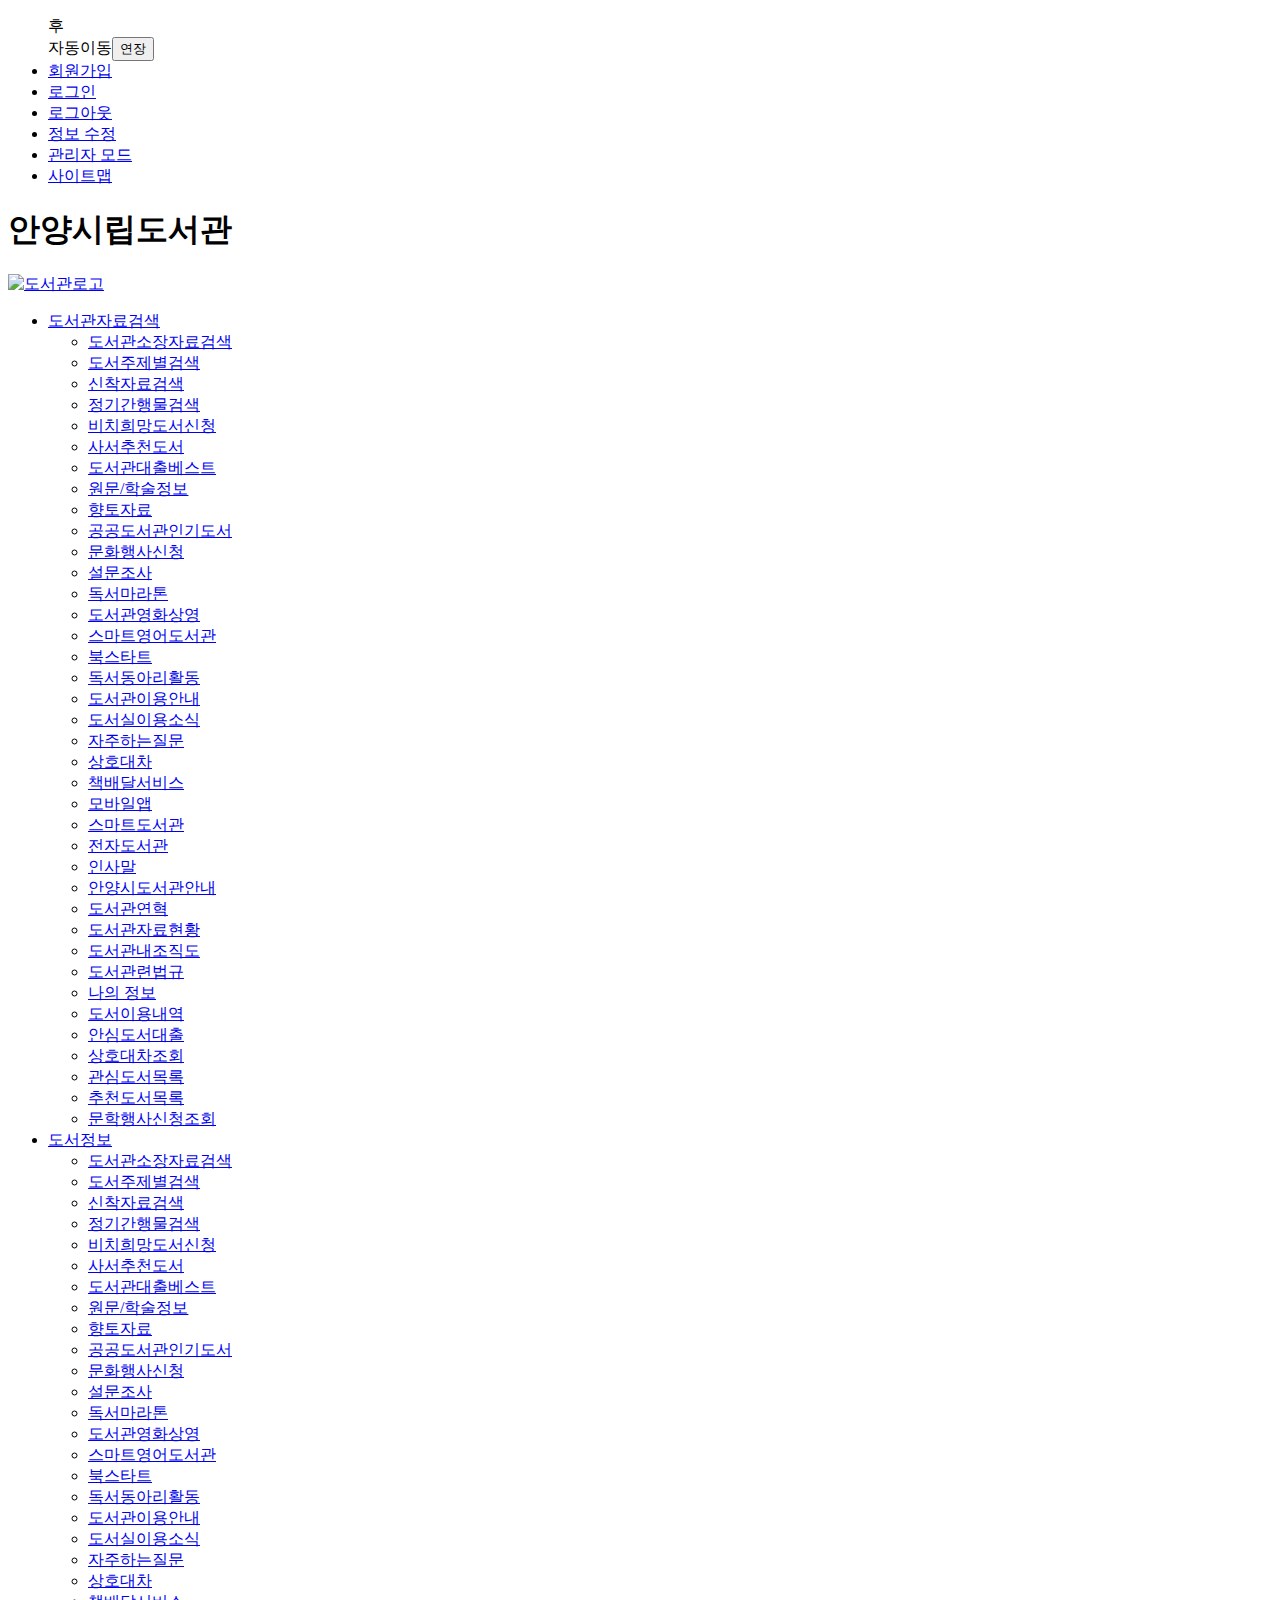
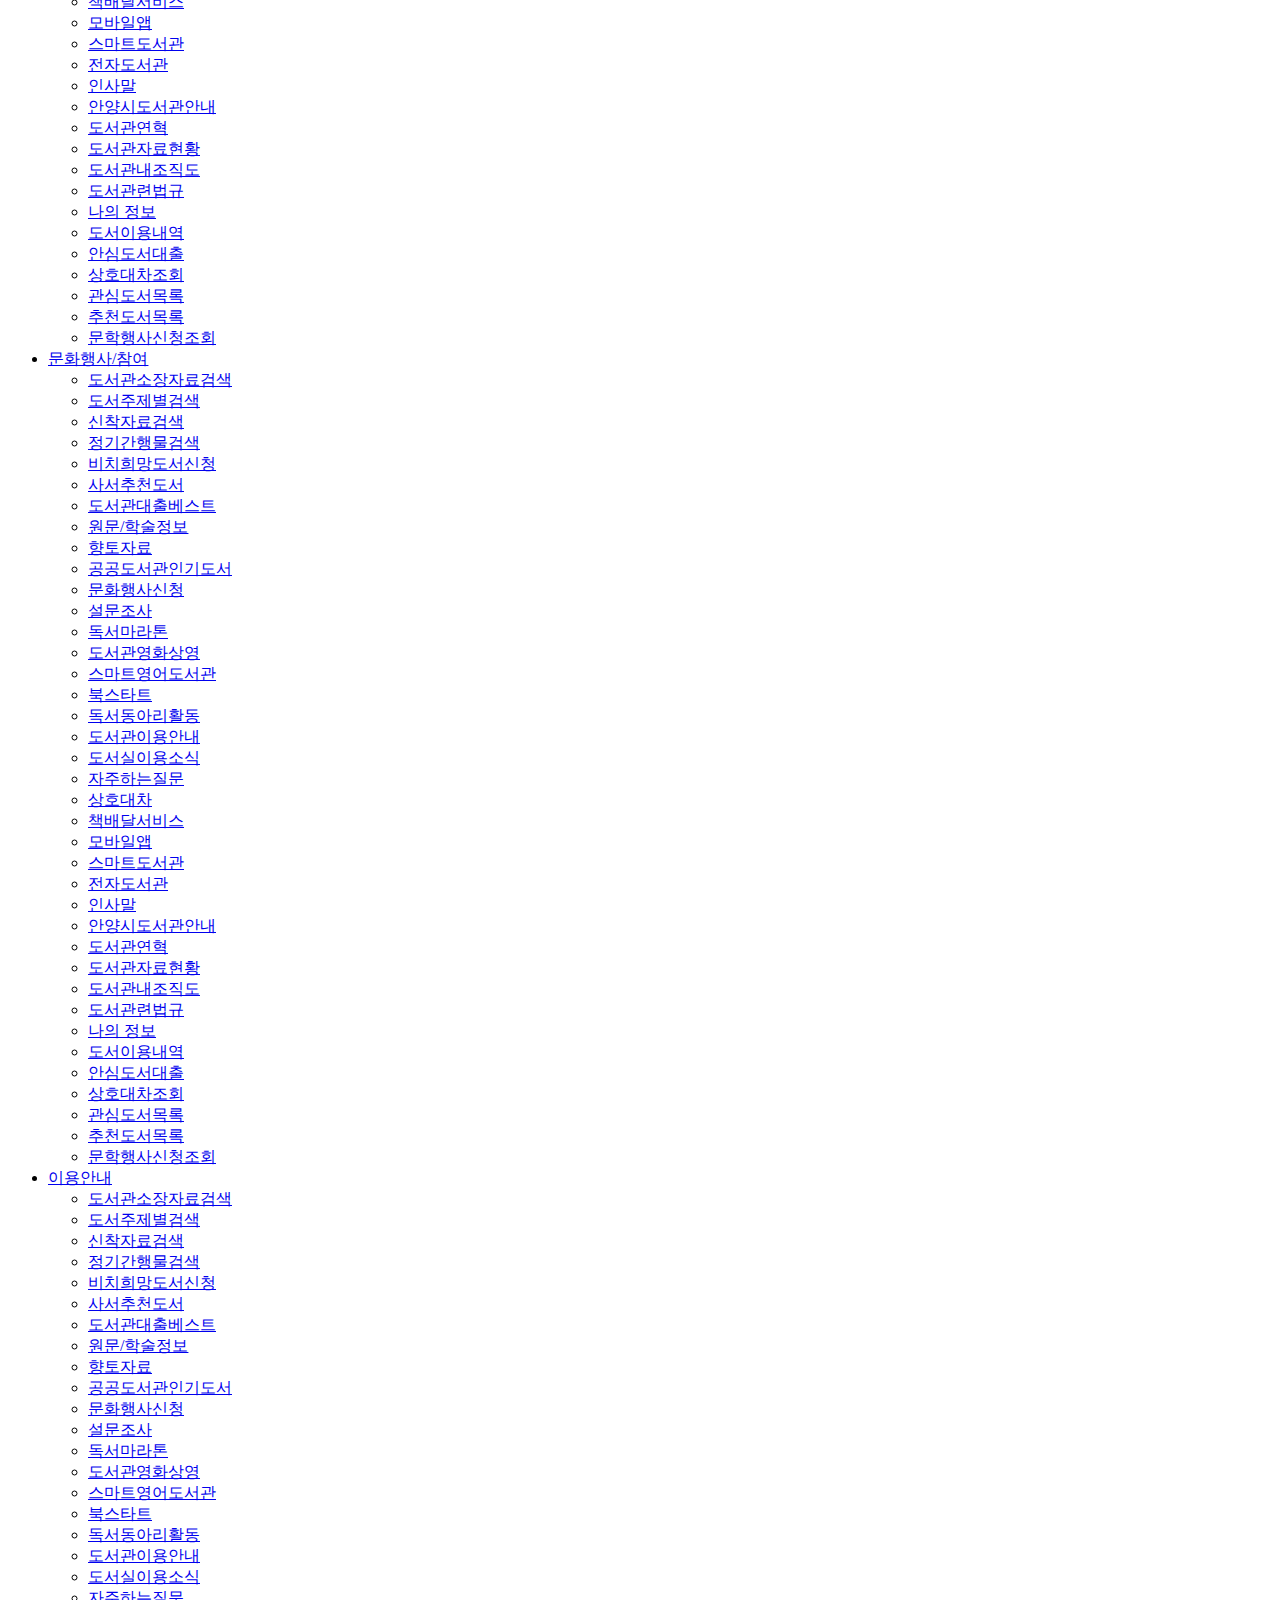
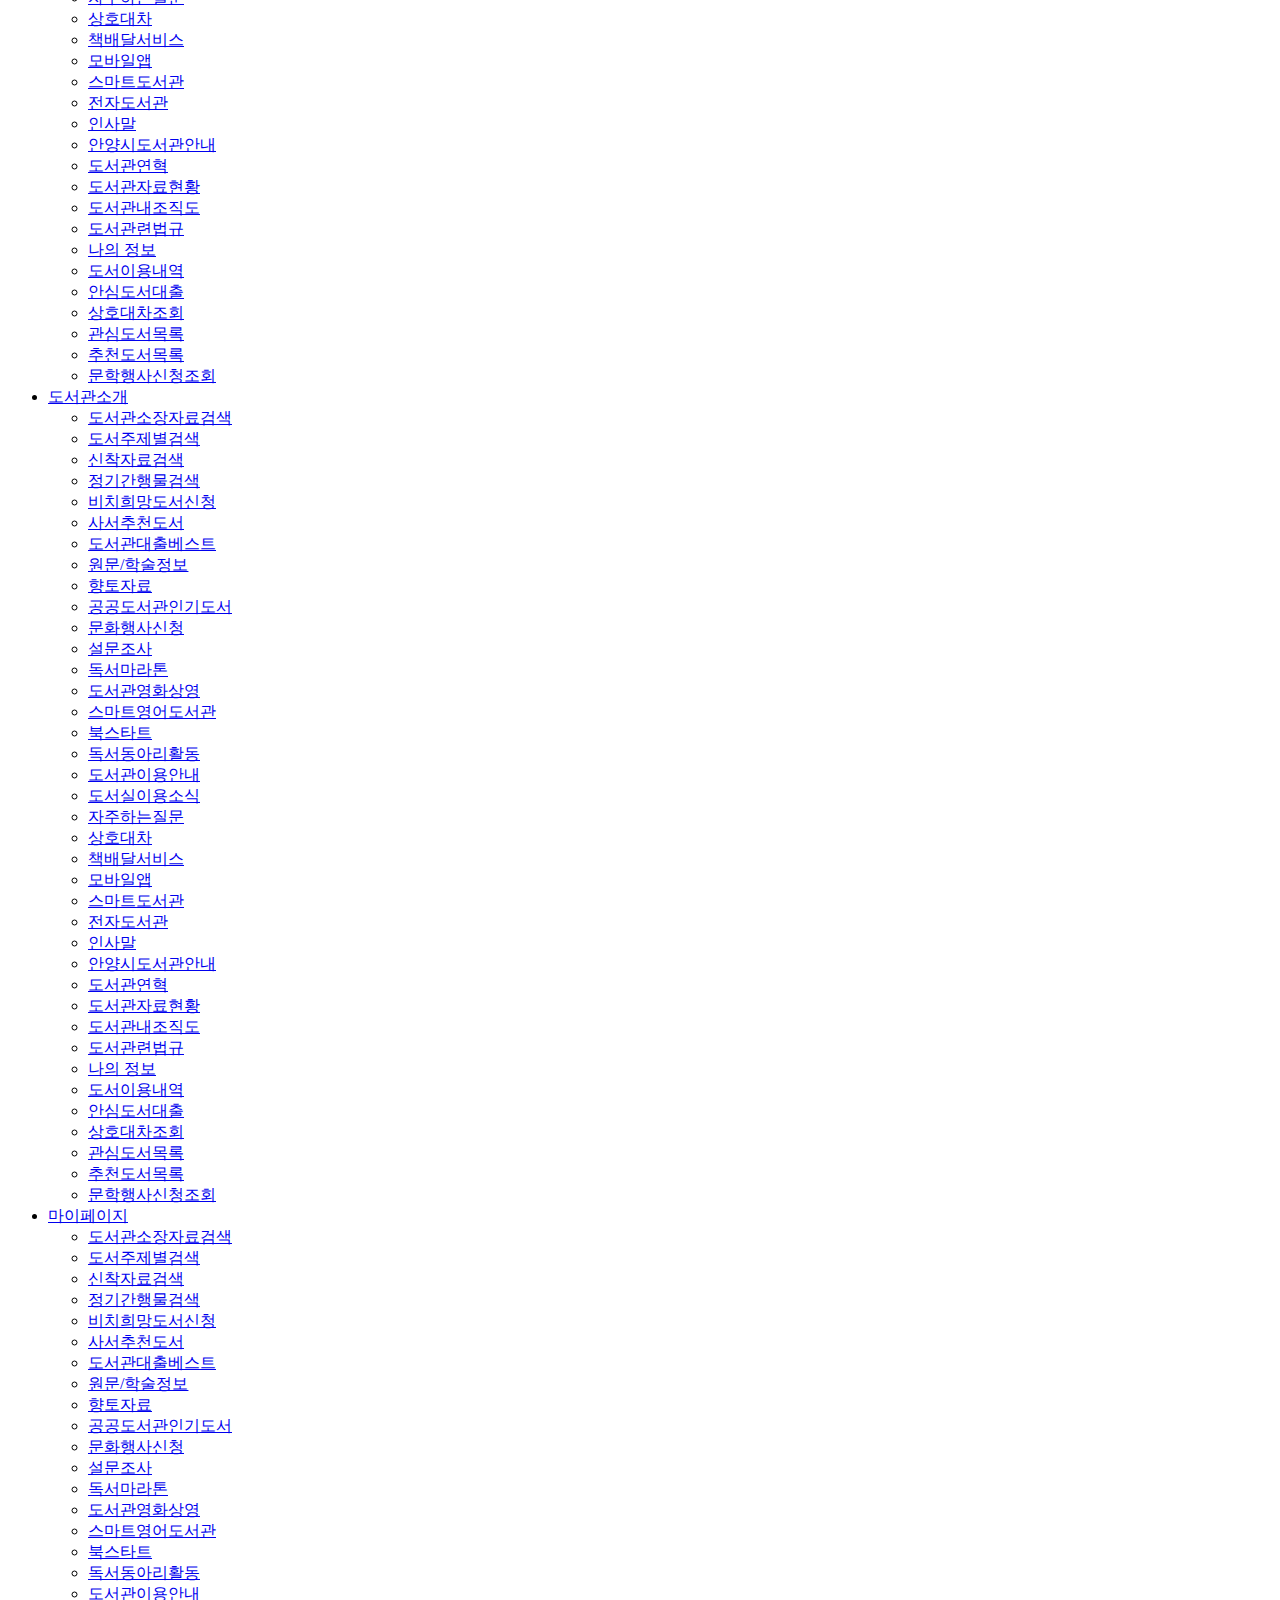
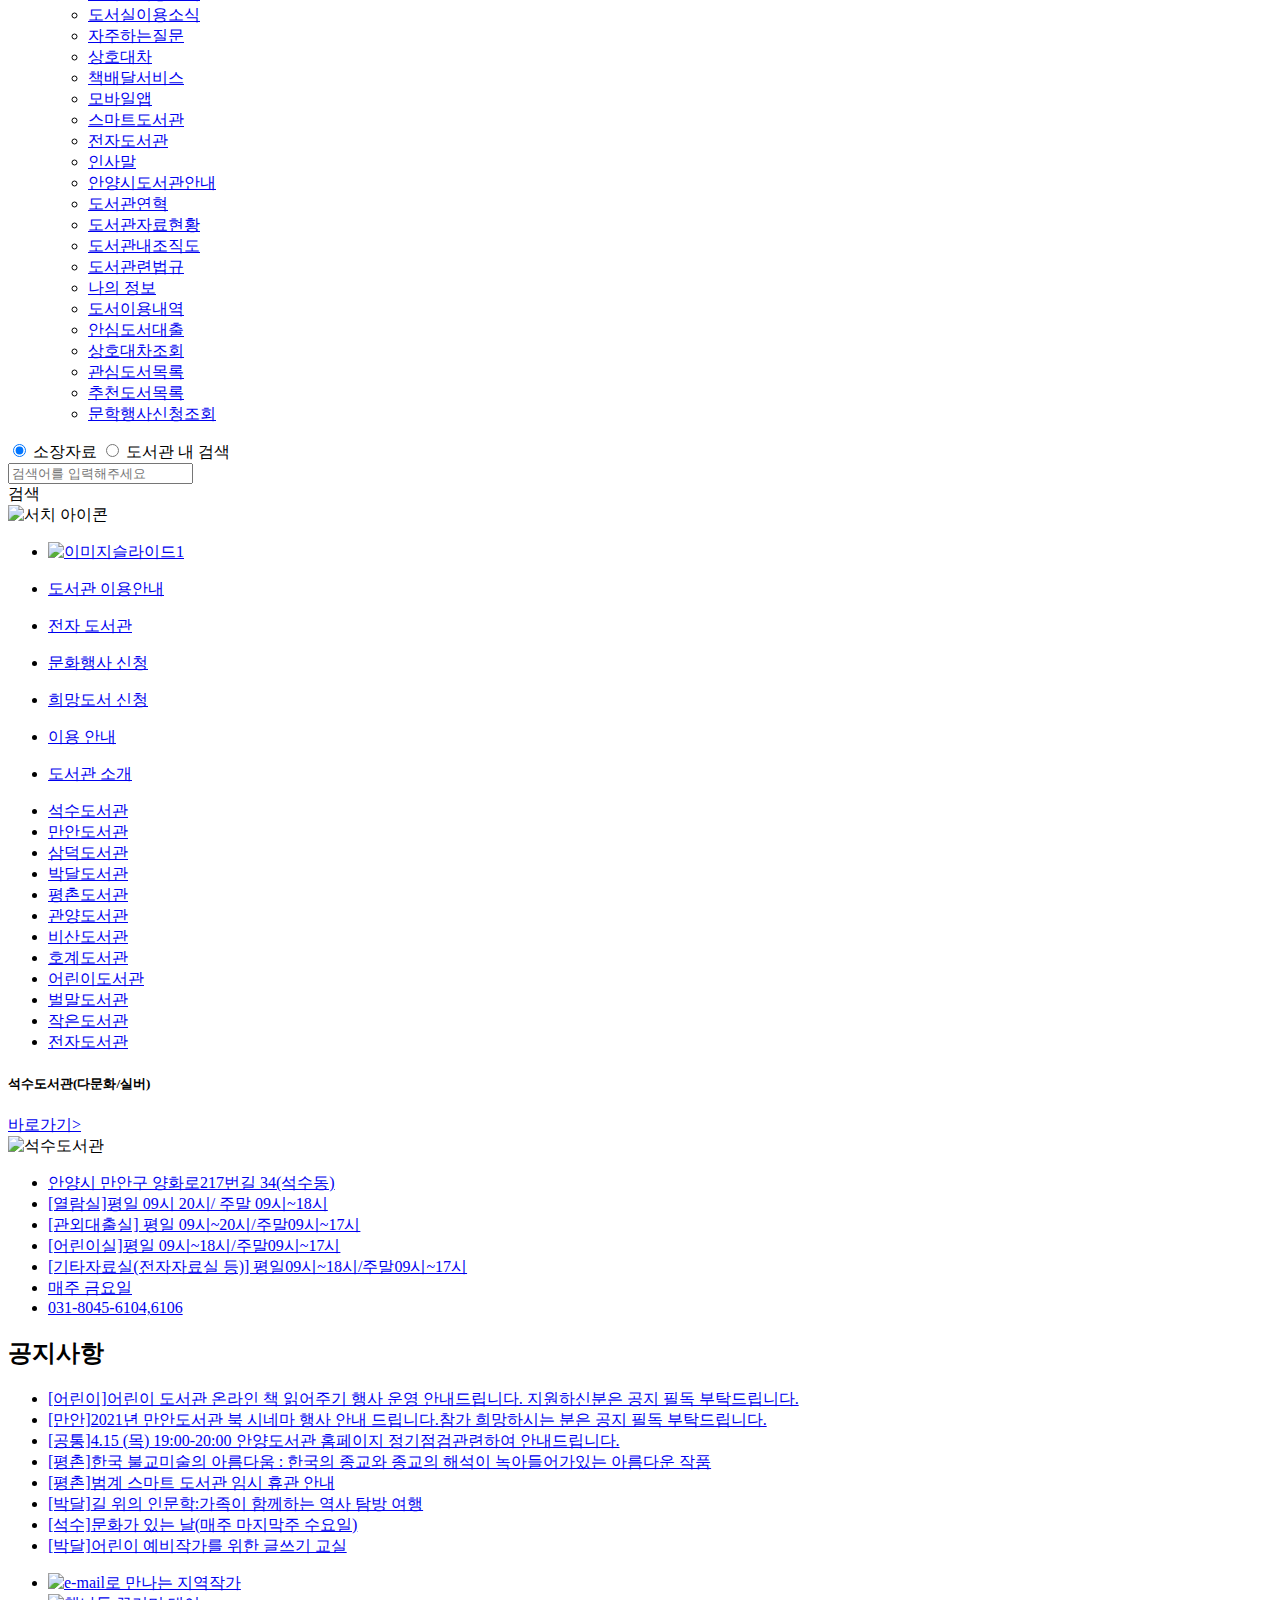
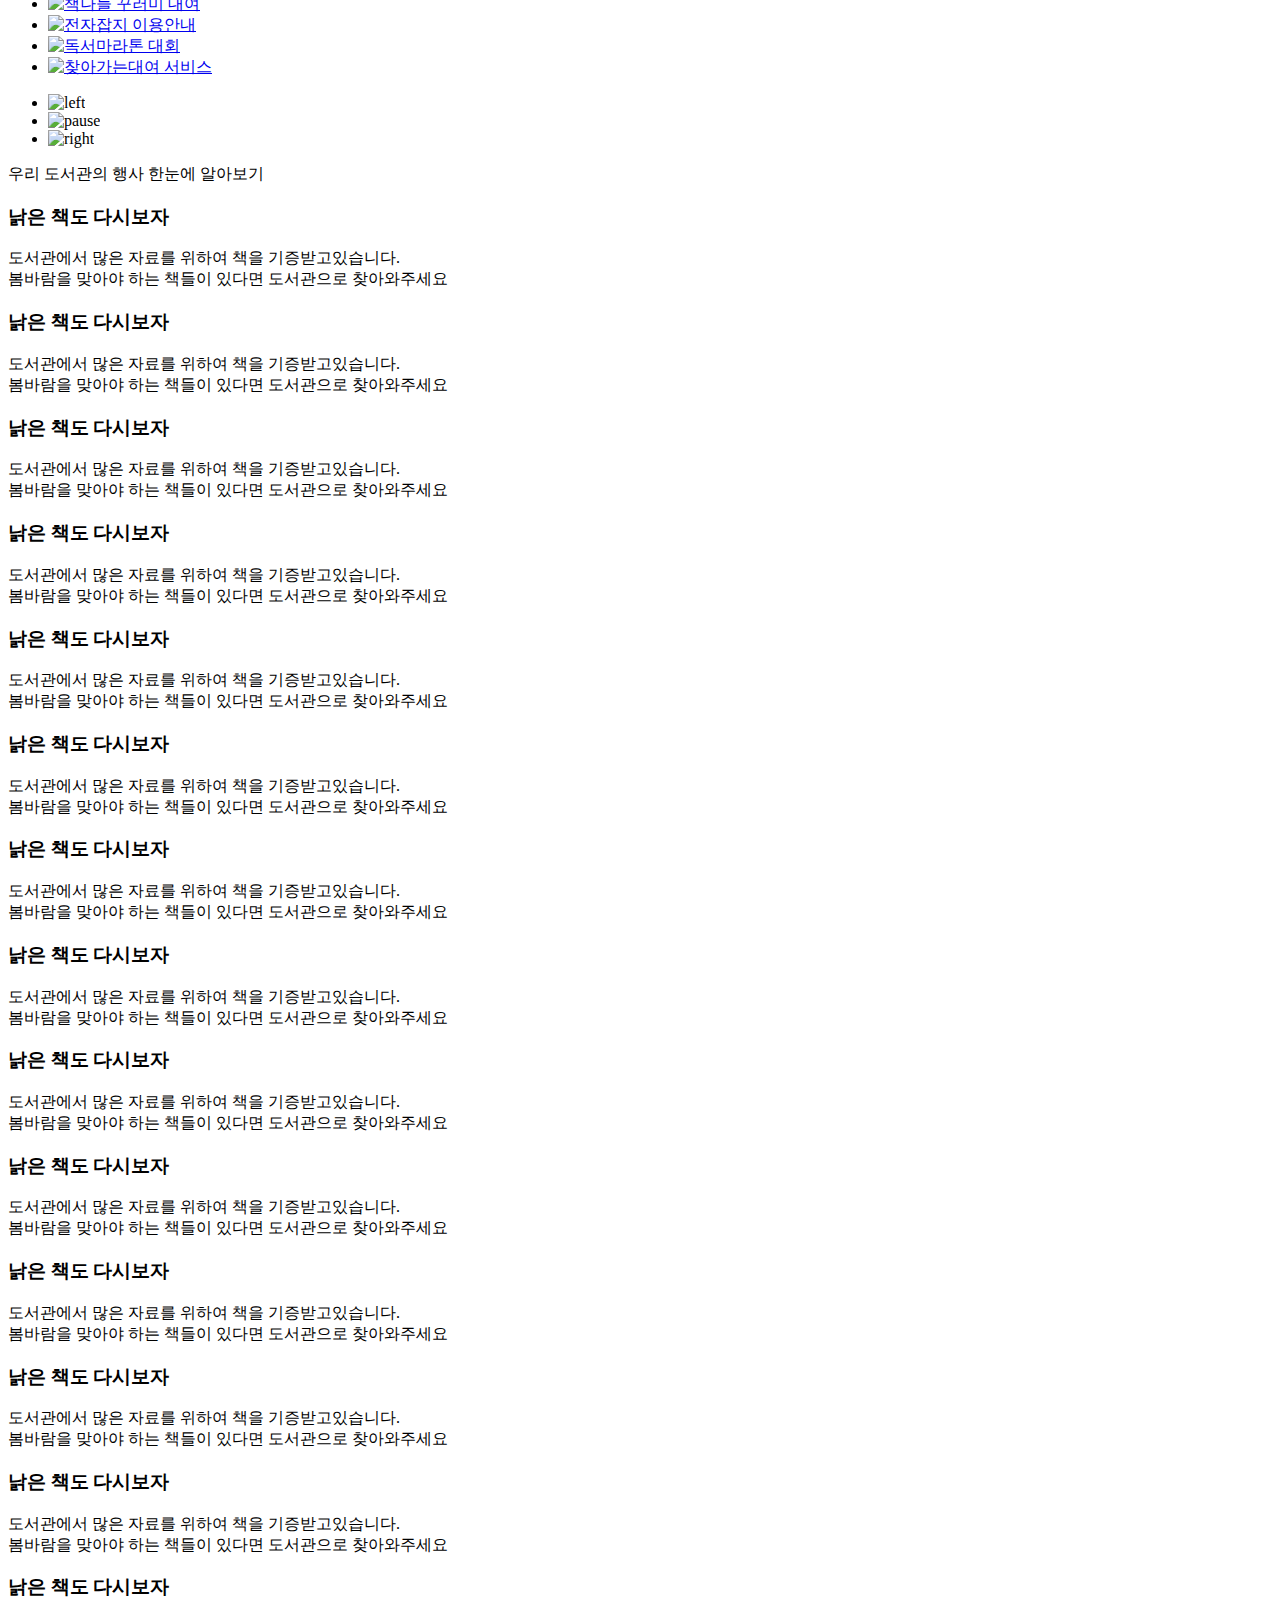
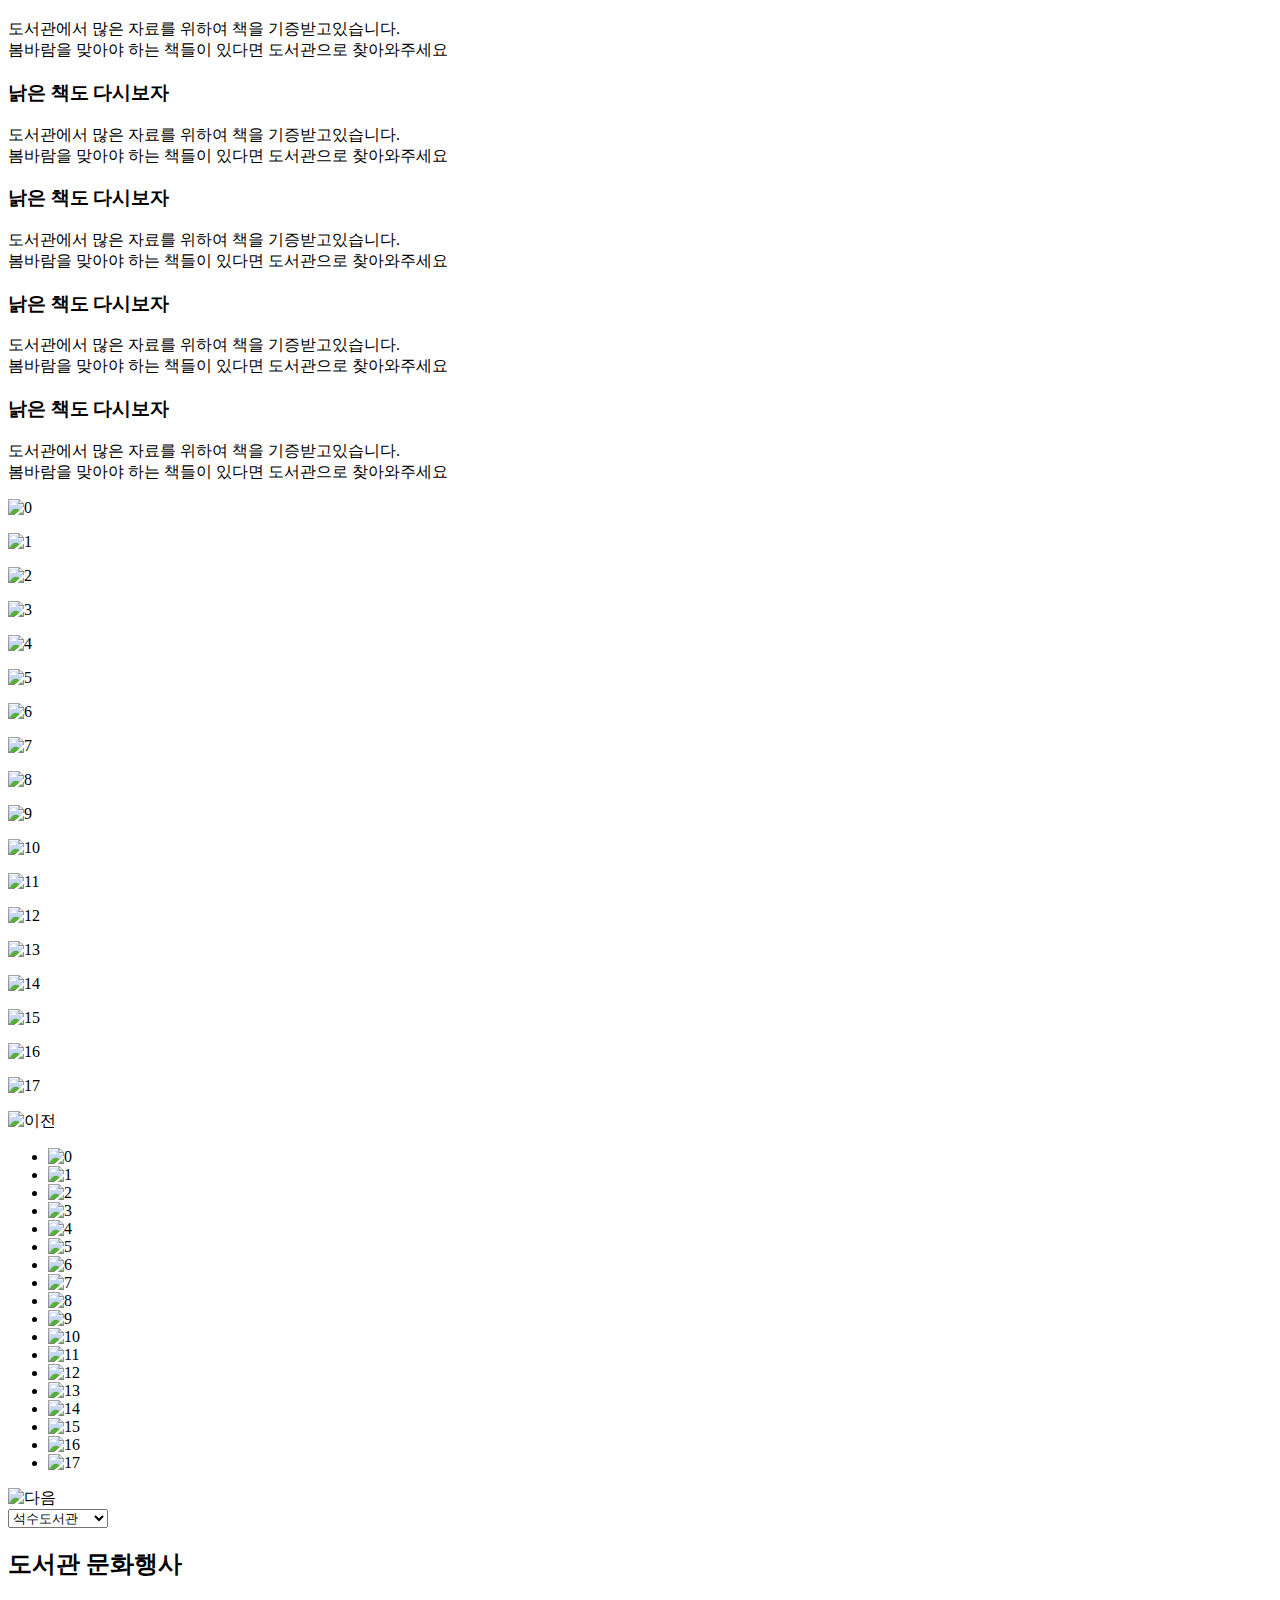
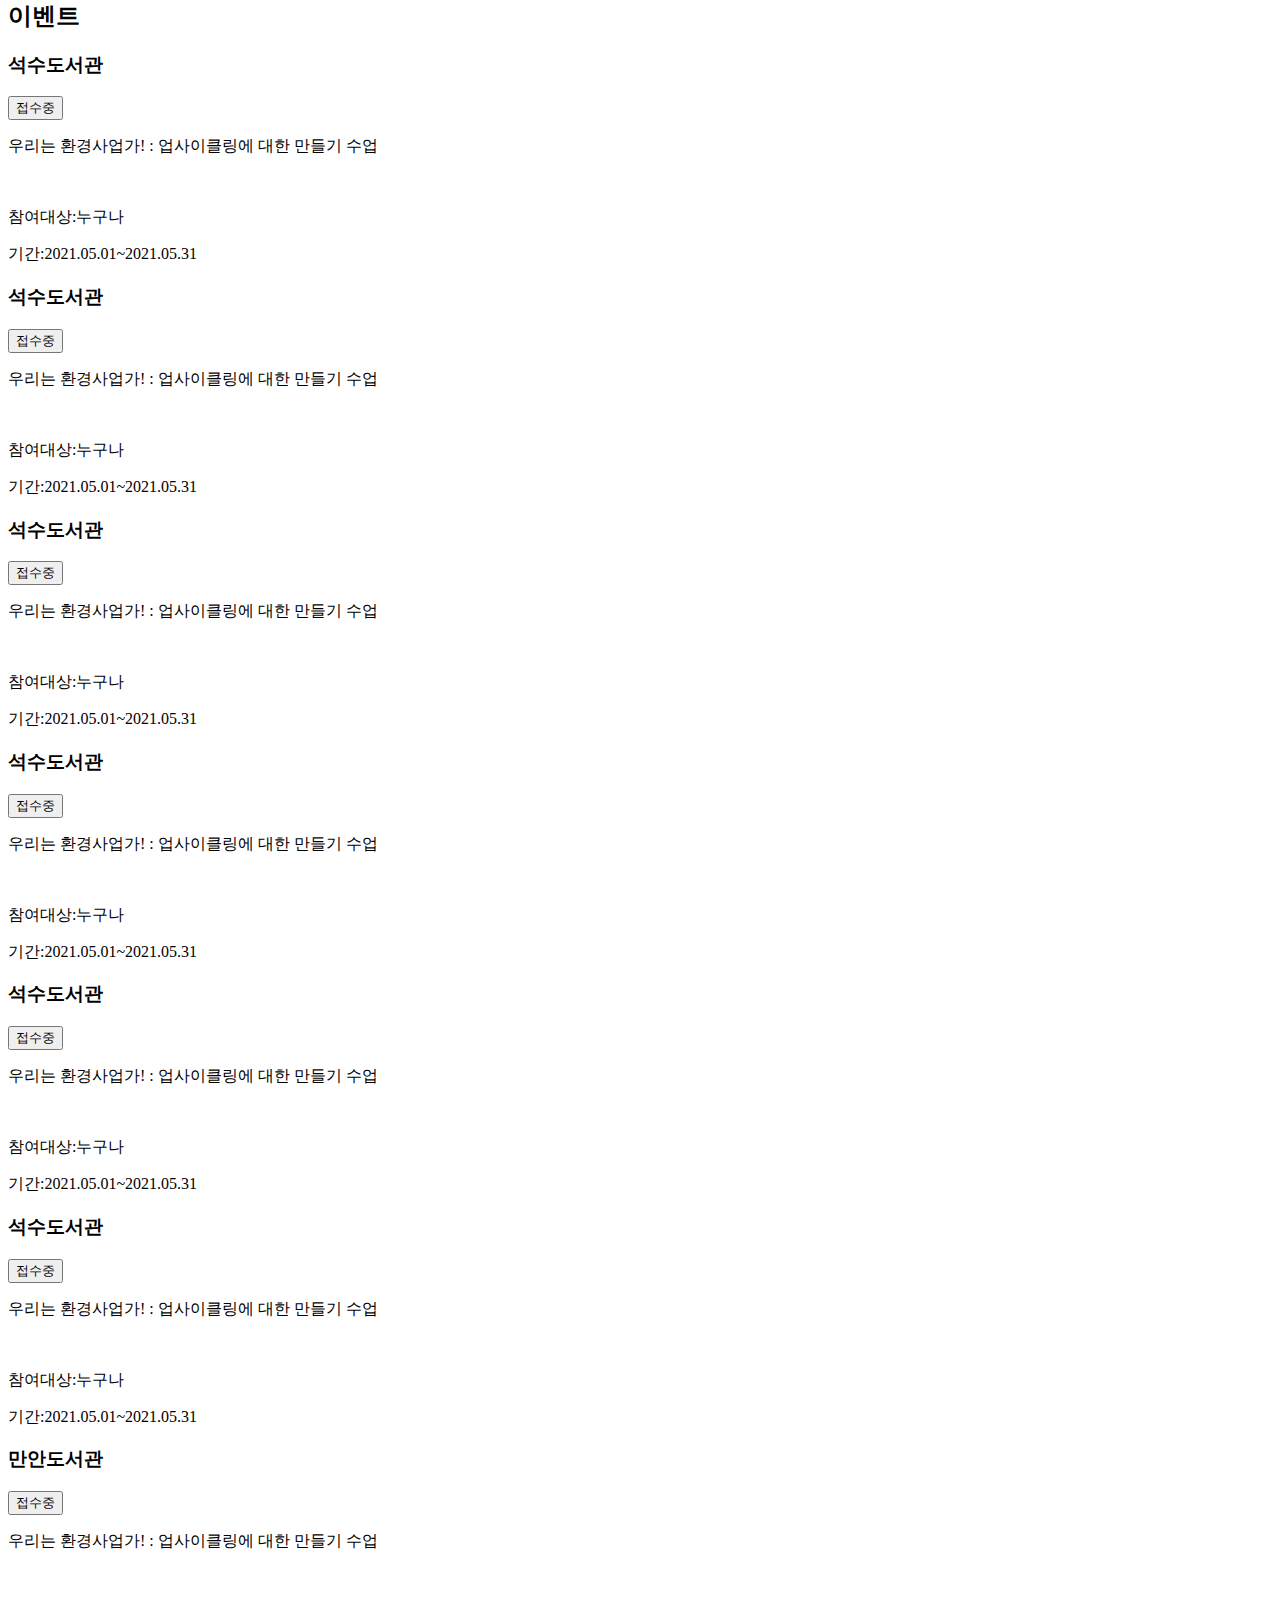
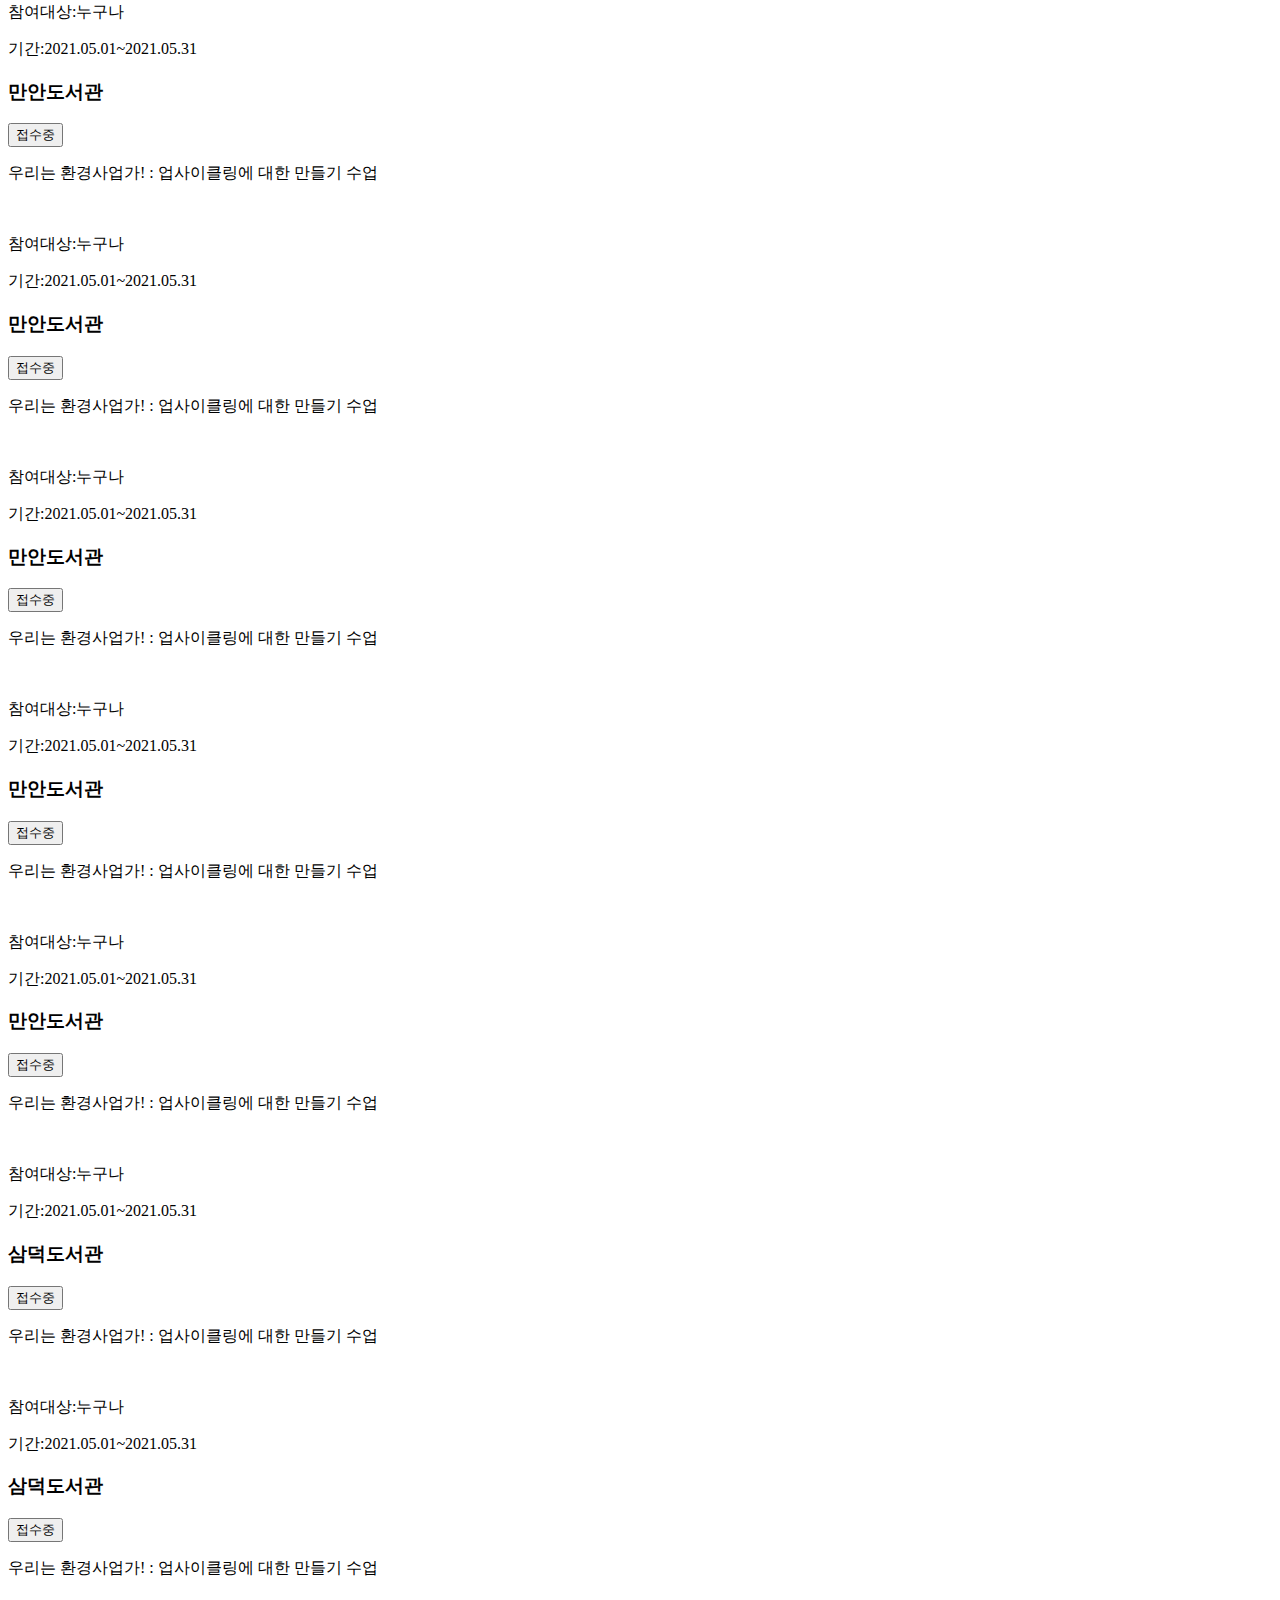
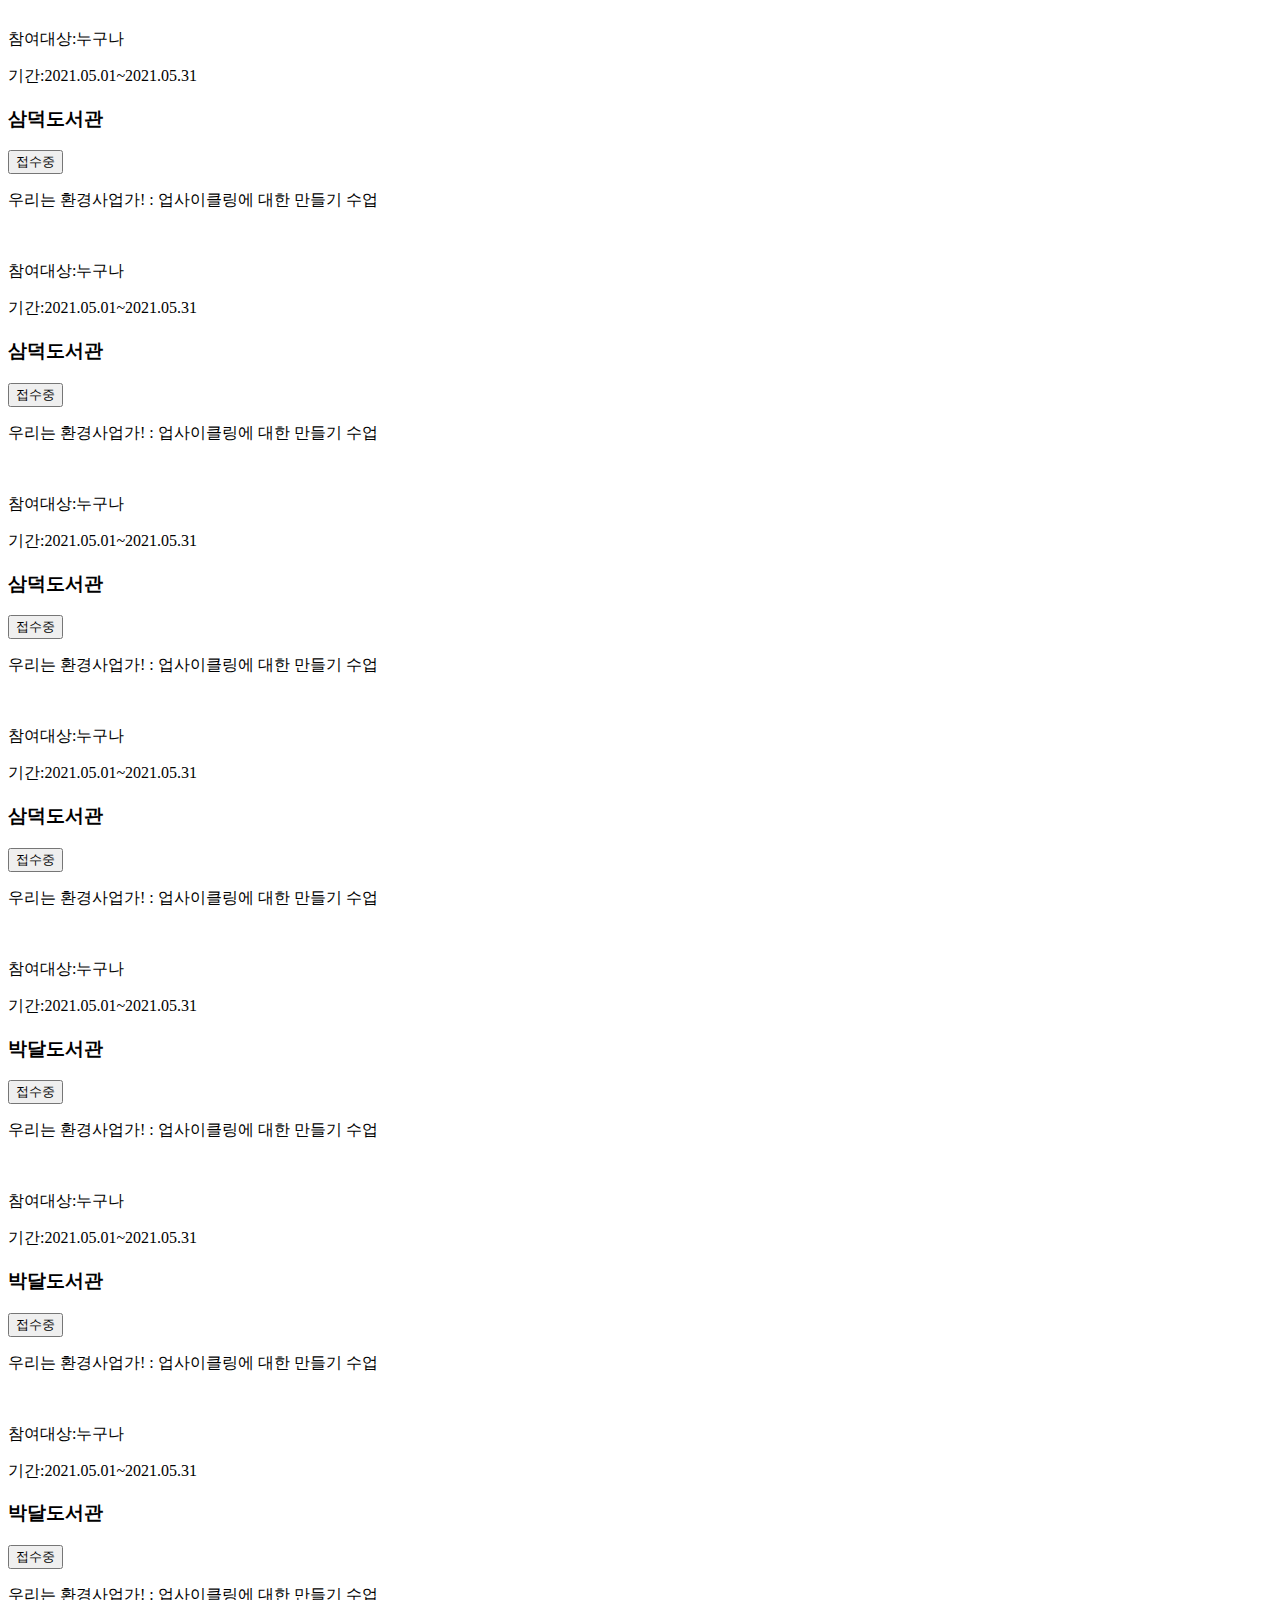
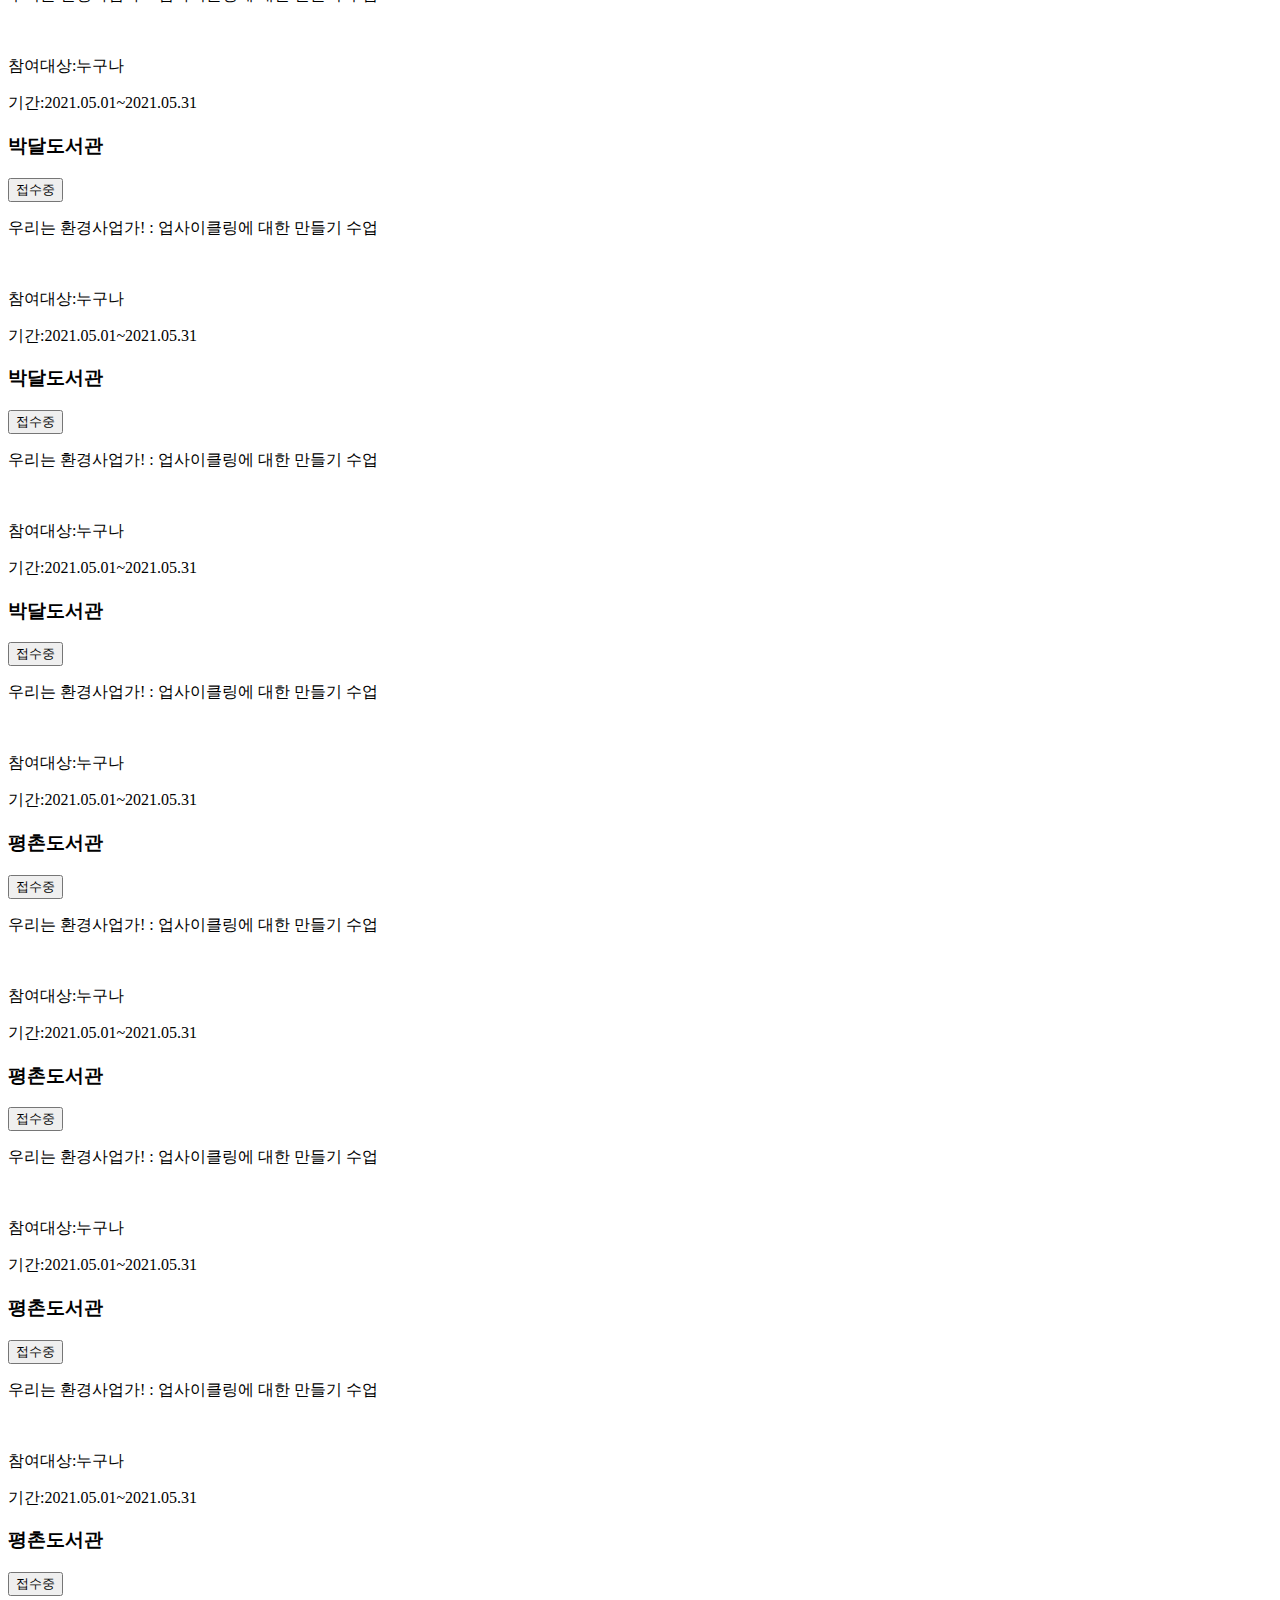
==== commit 351e8294: "Add files via upload" ====
--- a/index.html
+++ b/index.html
@@ -3,19 +3,23 @@
 <head>
 	<meta charset="UTF-8">
 	<meta http-equiv="X-UA-Compatible" content="IE=Edge" />
-	<meta name="Generator" content="Notepad++"/>	
+	<meta name="Generator" content="Notepad++"/>
 	<title>안양시립도서관</title>
+	<link rel="shortcut icon" href="images/ico_favicon.png">	
 	<!-- css -->
-	<link rel="stylesheet" href="css/style.css"/>
+	<link rel="stylesheet" href="css/style2.css"/>
 	<!-- jquery -->
     <script src="js/jquery-1.9.1.min.js"></script>
 	<script src="js/jquery.easing.1.3.min.js"></script>
 	<script src="js/script.js"></script>
+	<script src="js/html5div.js"></script>
+	<script src="js/html5shiv.js"></script>
+	<script src="js/prefixfree.min.js"></script>
 	<!-- plugin -->
 	<script src="js/gray.js"></script>
     <script>
 	window.open("images/imformation.png", "", "resizable=no, toolbar=no, width=400, height=400")
-    </script>	
+    </script>
 	<script>
 	var tid;
 	var cnt = parseInt(20);//초기값(초단위)
@@ -49,7 +53,7 @@
 				nHour = parseInt(nMin/60);
 				nMin = nMin%60;
 			}
-		} 
+		}
 		if(nSec<10) nSec = "0"+nSec;
 		if(nMin<10) nMin = "0"+nMin;
 
@@ -64,378 +68,377 @@
 	<!-- <div class="weather"></div> -->
 	<!-- 헤더 -->
 	<header>
-		<!-- 헤더윗부분 -->
-		<div id="headerGnb" class="cf">
-			<div class="headerlibrary_gnb">
-				<div class="counter_wrap">
-					<span id="counter"></span><span class="counter_text1">후</span><br><span class="counter_text2">자동로그아웃</span><input class="counter_button" type="button" value="연장" onclick="counter_reset()">
-				</div>
-				<ul>
-					<li title="회원가입화면으로 이동합니다."><a href="#">회원가입</a></li>
-					<li title="안양시립도서관 사이트맵으로 이동합니다."><a href="https://lib.anyang.go.kr/intro/siteMap.do">사이트맵</a></li>
-					<li title="로그인화면으로 이동합니다."><a href="#">로그아웃</a></li>	
-				</ul>
-			</div>	
-		</div> <!-- 헤더 윗부분 -->
-		<!-- 헤더아랫부분 -->
-		<div id="library_main_menu" class="cf">
-			<div class="main_contents">
-				<h1 class="hidden">안양시립도서관</h1>
-				<div class="library_logo"><img src="images/logo.png" alt="도서관로고"/></div>
-				<div class="main_menu_wrap">
-					<!-- 메뉴랩 -->
-					<div class="library_menu_wrap">
-						<ul class="oneInner">
-							<li class="oneDepth" title="도서관 자료검색 메뉴입니다."><a href="sub1/sub1.html">도서관자료검색</a>
-								<div class="twoInner">
-									<div class="twoDepth">
-										<div class="sub_blank_box"></div>
-										<ul class="sub_box1">
-											<li><a href="#">도서관소장자료검색</a></li>
-											<li><a href="#">도서주제별검색</a></li>
-											<li><a href="#">신착자료검색</a></li>
-											<li><a href="#">정기간행물검색</a></li>
-											<li><a href="#">비치희망도서신청</a></li>
-										</ul>								
-										<ul class="sub_box2">
-											<li><a href="#">사서추천도서</a></li>
-											<li><a href="#">도서관대출베스트</a></li>
-											<li><a href="#">원문/학술정보</a></li>
-											<li><a href="#">향토자료</a></li>
-											<li><a href="#">공공도서관인기도서</a></li>
-										</ul>								
-										<ul class="sub_box3">
-											<li><a href="#">문화행사신청</a></li>
-											<li><a href="#">설문조사</a></li>
-											<li><a href="#">독서마라톤</a></li>
-											<li><a href="#">도서관영화상영</a></li>
-											<li><a href="#">스마트영어도서관</a></li>
-											<li><a href="#">북스타트</a></li>
-											<li><a href="#">독서동아리활동</a></li>
-										</ul>								
-										<ul class="sub_box4">
-											<li><a href="#">도서관이용안내</a></li>
-											<li><a href="#">도서실이용소식</a></li>
-											<li><a href="#">자주하는질문</a></li>
-											<li><a href="#">상호대차</a></li>
-											<li><a href="#">책배달서비스</a></li>					
-											<li><a href="#">모바일앱</a></li>
-											<li><a href="#">스마트도서관</a></li>
-											<li><a href="#">전자도서관</a></li>
-										</ul>								
-										<ul class="sub_box5">
-											<li><a href="#">인사말</a></li>
-											<li><a href="#">안양시도서관안내</a></li>
-											<li><a href="#">도서관연혁</a></li>
-											<li><a href="#">도서관자료현황</a></li>
-											<li><a href="#">도서관내조직도</a></li>
-											<li><a href="#">도서관련법규</a></li>
-										</ul>								
-										<ul class="sub_box6">
-											<li><a href="#">나의 정보</a></li>
-											<li><a href="#">도서이용내역</a></li>
-											<li><a href="#">안심도서대출</a></li>
-											<li><a href="#">상호대차조회</a></li>
-											<li><a href="#">관심도서목록</a></li>
-											<li><a href="#">추천도서목록</a></li>
-											<li><a href="#">문학행사신청조회</a></li>
-										</ul>								
-									</div>
-								</div>							
-							</li>
-							<li class="oneDepth"><a href="sub2/sub2.html">도서정보</a>
-								<div class="twoInner">
-									<div class="twoDepth">
-										<div class="sub_blank_box"></div>
-										<ul class="sub_box1">
-											<li><a href="#">도서관소장자료검색</a></li>
-											<li><a href="#">도서주제별검색</a></li>
-											<li><a href="#">신착자료검색</a></li>
-											<li><a href="#">정기간행물검색</a></li>
-											<li><a href="#">비치희망도서신청</a></li>
-										</ul>								
-										<ul class="sub_box2">
-											<li><a href="#">사서추천도서</a></li>
-											<li><a href="#">도서관대출베스트</a></li>
-											<li><a href="#">원문/학술정보</a></li>
-											<li><a href="#">향토자료</a></li>
-											<li><a href="#">공공도서관인기도서</a></li>
-										</ul>								
-										<ul class="sub_box3">
-											<li><a href="#">문화행사신청</a></li>
-											<li><a href="#">설문조사</a></li>
-											<li><a href="#">독서마라톤</a></li>
-											<li><a href="#">도서관영화상영</a></li>
-											<li><a href="#">스마트영어도서관</a></li>
-											<li><a href="#">북스타트</a></li>
-											<li><a href="#">독서동아리활동</a></li>
-										</ul>								
-										<ul class="sub_box4">
-											<li><a href="#">도서관이용안내</a></li>
-											<li><a href="#">도서실이용소식</a></li>
-											<li><a href="#">자주하는질문</a></li>
-											<li><a href="#">상호대차</a></li>
-											<li><a href="#">책배달서비스</a></li>					
-											<li><a href="#">모바일앱</a></li>
-											<li><a href="#">스마트도서관</a></li>
-											<li><a href="#">전자도서관</a></li>
-										</ul>								
-										<ul class="sub_box5">
-											<li><a href="#">인사말</a></li>
-											<li><a href="#">안양시도서관안내</a></li>
-											<li><a href="#">도서관연혁</a></li>
-											<li><a href="#">도서관자료현황</a></li>
-											<li><a href="#">도서관내조직도</a></li>
-											<li><a href="#">도서관련법규</a></li>
-										</ul>								
-										<ul class="sub_box6">
-											<li><a href="#">나의 정보</a></li>
-											<li><a href="#">도서이용내역</a></li>
-											<li><a href="#">안심도서대출</a></li>
-											<li><a href="#">상호대차조회</a></li>
-											<li><a href="#">관심도서목록</a></li>
-											<li><a href="#">추천도서목록</a></li>
-											<li><a href="#">문학행사신청조회</a></li>
-										</ul>								
-									</div>
-								</div>							
-							</li>
-							<li class="oneDepth"><a href="sub3/sub3.html">문화행사/참여</a>
-								<div class="twoInner">
-									<div class="twoDepth">
-										<div class="sub_blank_box"></div>
-										<ul class="sub_box1">
-											<li><a href="#">도서관소장자료검색</a></li>
-											<li><a href="#">도서주제별검색</a></li>
-											<li><a href="#">신착자료검색</a></li>
-											<li><a href="#">정기간행물검색</a></li>
-											<li><a href="#">비치희망도서신청</a></li>
-										</ul>								
-										<ul class="sub_box2">
-											<li><a href="#">사서추천도서</a></li>
-											<li><a href="#">도서관대출베스트</a></li>
-											<li><a href="#">원문/학술정보</a></li>
-											<li><a href="#">향토자료</a></li>
-											<li><a href="#">공공도서관인기도서</a></li>
-										</ul>								
-										<ul class="sub_box3">
-											<li><a href="#">문화행사신청</a></li>
-											<li><a href="#">설문조사</a></li>
-											<li><a href="#">독서마라톤</a></li>
-											<li><a href="#">도서관영화상영</a></li>
-											<li><a href="#">스마트영어도서관</a></li>
-											<li><a href="#">북스타트</a></li>
-											<li><a href="#">독서동아리활동</a></li>
-										</ul>								
-										<ul class="sub_box4">
-											<li><a href="#">도서관이용안내</a></li>
-											<li><a href="#">도서실이용소식</a></li>
-											<li><a href="#">자주하는질문</a></li>
-											<li><a href="#">상호대차</a></li>
-											<li><a href="#">책배달서비스</a></li>					
-											<li><a href="#">모바일앱</a></li>
-											<li><a href="#">스마트도서관</a></li>
-											<li><a href="#">전자도서관</a></li>
-										</ul>								
-										<ul class="sub_box5">
-											<li><a href="#">인사말</a></li>
-											<li><a href="#">안양시도서관안내</a></li>
-											<li><a href="#">도서관연혁</a></li>
-											<li><a href="#">도서관자료현황</a></li>
-											<li><a href="#">도서관내조직도</a></li>
-											<li><a href="#">도서관련법규</a></li>
-										</ul>								
-										<ul class="sub_box6">
-											<li><a href="#">나의 정보</a></li>
-											<li><a href="#">도서이용내역</a></li>
-											<li><a href="#">안심도서대출</a></li>
-											<li><a href="#">상호대차조회</a></li>
-											<li><a href="#">관심도서목록</a></li>
-											<li><a href="#">추천도서목록</a></li>
-											<li><a href="#">문학행사신청조회</a></li>
-										</ul>								
-									</div>
-								</div>							
-							</li>
-							<li class="oneDepth"><a href="sub4/sub4.html">이용안내</a>
-								<div class="twoInner">
-									<div class="twoDepth">
-										<div class="sub_blank_box"></div>
-										<ul class="sub_box1">
-											<li><a href="#">도서관소장자료검색</a></li>
-											<li><a href="#">도서주제별검색</a></li>
-											<li><a href="#">신착자료검색</a></li>
-											<li><a href="#">정기간행물검색</a></li>
-											<li><a href="#">비치희망도서신청</a></li>
-										</ul>								
-										<ul class="sub_box2">
-											<li><a href="#">사서추천도서</a></li>
-											<li><a href="#">도서관대출베스트</a></li>
-											<li><a href="#">원문/학술정보</a></li>
-											<li><a href="#">향토자료</a></li>
-											<li><a href="#">공공도서관인기도서</a></li>
-										</ul>								
-										<ul class="sub_box3">
-											<li><a href="#">문화행사신청</a></li>
-											<li><a href="#">설문조사</a></li>
-											<li><a href="#">독서마라톤</a></li>
-											<li><a href="#">도서관영화상영</a></li>
-											<li><a href="#">스마트영어도서관</a></li>
-											<li><a href="#">북스타트</a></li>
-											<li><a href="#">독서동아리활동</a></li>
-										</ul>								
-										<ul class="sub_box4">
-											<li><a href="#">도서관이용안내</a></li>
-											<li><a href="#">도서실이용소식</a></li>
-											<li><a href="#">자주하는질문</a></li>
-											<li><a href="#">상호대차</a></li>
-											<li><a href="#">책배달서비스</a></li>					
-											<li><a href="#">모바일앱</a></li>
-											<li><a href="#">스마트도서관</a></li>
-											<li><a href="#">전자도서관</a></li>
-										</ul>								
-										<ul class="sub_box5">
-											<li><a href="#">인사말</a></li>
-											<li><a href="#">안양시도서관안내</a></li>
-											<li><a href="#">도서관연혁</a></li>
-											<li><a href="#">도서관자료현황</a></li>
-											<li><a href="#">도서관내조직도</a></li>
-											<li><a href="#">도서관련법규</a></li>
-										</ul>								
-										<ul class="sub_box6">
-											<li><a href="#">나의 정보</a></li>
-											<li><a href="#">도서이용내역</a></li>
-											<li><a href="#">안심도서대출</a></li>
-											<li><a href="#">상호대차조회</a></li>
-											<li><a href="#">관심도서목록</a></li>
-											<li><a href="#">추천도서목록</a></li>
-											<li><a href="#">문학행사신청조회</a></li>
-										</ul>								
-									</div>
-								</div>							
-							</li>
-							<li class="oneDepth"><a href="sub5/sub5.html">도서관소개</a>
-								<div class="twoInner">
-									<div class="twoDepth">
-										<div class="sub_blank_box"></div>
-										<ul class="sub_box1">
-											<li><a href="#">도서관소장자료검색</a></li>
-											<li><a href="#">도서주제별검색</a></li>
-											<li><a href="#">신착자료검색</a></li>
-											<li><a href="#">정기간행물검색</a></li>
-											<li><a href="#">비치희망도서신청</a></li>
-										</ul>								
-										<ul class="sub_box2">
-											<li><a href="#">사서추천도서</a></li>
-											<li><a href="#">도서관대출베스트</a></li>
-											<li><a href="#">원문/학술정보</a></li>
-											<li><a href="#">향토자료</a></li>
-											<li><a href="#">공공도서관인기도서</a></li>
-										</ul>								
-										<ul class="sub_box3">
-											<li><a href="#">문화행사신청</a></li>
-											<li><a href="#">설문조사</a></li>
-											<li><a href="#">독서마라톤</a></li>
-											<li><a href="#">도서관영화상영</a></li>
-											<li><a href="#">스마트영어도서관</a></li>
-											<li><a href="#">북스타트</a></li>
-											<li><a href="#">독서동아리활동</a></li>
-										</ul>								
-										<ul class="sub_box4">
-											<li><a href="#">도서관이용안내</a></li>
-											<li><a href="#">도서실이용소식</a></li>
-											<li><a href="#">자주하는질문</a></li>
-											<li><a href="#">상호대차</a></li>
-											<li><a href="#">책배달서비스</a></li>					
-											<li><a href="#">모바일앱</a></li>
-											<li><a href="#">스마트도서관</a></li>
-											<li><a href="#">전자도서관</a></li>
-										</ul>								
-										<ul class="sub_box5">
-											<li><a href="#">인사말</a></li>
-											<li><a href="#">안양시도서관안내</a></li>
-											<li><a href="#">도서관연혁</a></li>
-											<li><a href="#">도서관자료현황</a></li>
-											<li><a href="#">도서관내조직도</a></li>
-											<li><a href="#">도서관련법규</a></li>
-										</ul>								
-										<ul class="sub_box6">
-											<li><a href="#">나의 정보</a></li>
-											<li><a href="#">도서이용내역</a></li>
-											<li><a href="#">안심도서대출</a></li>
-											<li><a href="#">상호대차조회</a></li>
-											<li><a href="#">관심도서목록</a></li>
-											<li><a href="#">추천도서목록</a></li>
-											<li><a href="#">문학행사신청조회</a></li>
-										</ul>								
-									</div>
-								</div>							
-							</li>
-							<li class="oneDepth"><a href="sub6/sub6.html">마이페이지</a>
-								<div class="twoInner">
-									<div class="twoDepth">
-										<div class="sub_blank_box"></div>
-										<ul class="sub_box1">
-											<li><a href="#">도서관소장자료검색</a></li>
-											<li><a href="#">도서주제별검색</a></li>
-											<li><a href="#">신착자료검색</a></li>
-											<li><a href="#">정기간행물검색</a></li>
-											<li><a href="#">비치희망도서신청</a></li>
-										</ul>								
-										<ul class="sub_box2">
-											<li><a href="#">사서추천도서</a></li>
-											<li><a href="#">도서관대출베스트</a></li>
-											<li><a href="#">원문/학술정보</a></li>
-											<li><a href="#">향토자료</a></li>
-											<li><a href="#">공공도서관인기도서</a></li>
-										</ul>								
-										<ul class="sub_box3">
-											<li><a href="#">문화행사신청</a></li>
-											<li><a href="#">설문조사</a></li>
-											<li><a href="#">독서마라톤</a></li>
-											<li><a href="#">도서관영화상영</a></li>
-											<li><a href="#">스마트영어도서관</a></li>
-											<li><a href="#">북스타트</a></li>
-											<li><a href="#">독서동아리활동</a></li>
-										</ul>								
-										<ul class="sub_box4">
-											<li><a href="#">도서관이용안내</a></li>
-											<li><a href="#">도서실이용소식</a></li>
-											<li><a href="#">자주하는질문</a></li>
-											<li><a href="#">상호대차</a></li>
-											<li><a href="#">책배달서비스</a></li>					
-											<li><a href="#">모바일앱</a></li>
-											<li><a href="#">스마트도서관</a></li>
-											<li><a href="#">전자도서관</a></li>
-										</ul>								
-										<ul class="sub_box5">
-											<li><a href="#">인사말</a></li>
-											<li><a href="#">안양시도서관안내</a></li>
-											<li><a href="#">도서관연혁</a></li>
-											<li><a href="#">도서관자료현황</a></li>
-											<li><a href="#">도서관내조직도</a></li>
-											<li><a href="#">도서관련법규</a></li>
-										</ul>								
-										<ul class="sub_box6">
-											<li><a href="#">나의 정보</a></li>
-											<li><a href="#">도서이용내역</a></li>
-											<li><a href="#">안심도서대출</a></li>
-											<li><a href="#">상호대차조회</a></li>
-											<li><a href="#">관심도서목록</a></li>
-											<li><a href="#">추천도서목록</a></li>
-											<li><a href="#">문학행사신청조회</a></li>
-										</ul>								
-									</div>
-								</div>							
-							</li>
-						</ul>
-					</div>
-				</div>
-			</div>		
-		</div> <!-- 헤더아랫부분 -->
-		
-
-	</header>
+        <!-- 헤더윗부분 -->
+        <div id="header_top" class="cf">
+            <div id="header_gnb">
+                <ul class="gnb_menu">
+                    <div class="counter_wrap">
+                        <span id="counter"></span><span class="counter_text1">후</span><br><span class="counter_text2">자동이동</span><input class="counter_button" type="button" value="연장" onclick="counter_reset()">
+                    </div>
+                    <li title="회원가입화면으로 이동합니다."><a href="member_form.php">회원가입</a></li>
+                    <li title="로그인화면으로 이동합니다."><a href="member_login.php">로그인</a></li>
+                    <li title="로그아웃 됩니다."><a href="logout.php">로그아웃</a></li>
+                    <li><a href="member_modify_form.php">정보 수정</a></li>
+                    <li><a href="admin.php">관리자 모드</a></li>
+                    <li title="안양시립도서관 사이트맵으로 이동합니다."><a href="https://lib.anyang.go.kr/intro/siteMap.do">사이트맵</a></li>
+                </ul>
+            </div>
+        </div> <!-- id="header_top" -->
+        <div id="header_bottom" class="cf">
+            <div id="main_move_wrap">
+                <h1 class="hidden">안양시립도서관</h1>
+                <div class="library_logo">
+                    <a href="index.php"><img src="images/logo.png" alt="도서관로고"/></a>
+                </div> <!-- class="library_logo" -->
+                <div id="main_move">
+                    <ul class="oneinner">
+                        <li class="onedepth"><a href="sub1/sub1.html">도서관자료검색</a>
+                            <div class="twoinner">
+                                <div class="twodepth">
+                                    <div class="sub_blank_box"></div>
+                                    <ul class="sub_box1">
+                                        <li><a href="#">도서관소장자료검색</a></li>
+                                        <li><a href="#">도서주제별검색</a></li>
+                                        <li><a href="#">신착자료검색</a></li>
+                                        <li><a href="#">정기간행물검색</a></li>
+                                        <li><a href="#">비치희망도서신청</a></li>
+                                    </ul>
+                                    <ul class="sub_box2">
+                                        <li><a href="#">사서추천도서</a></li>
+                                        <li><a href="#">도서관대출베스트</a></li>
+                                        <li><a href="#">원문/학술정보</a></li>
+                                        <li><a href="#">향토자료</a></li>
+                                        <li><a href="#">공공도서관인기도서</a></li>
+                                    </ul>
+                                    <ul class="sub_box3">
+                                        <li><a href="#">문화행사신청</a></li>
+                                        <li><a href="#">설문조사</a></li>
+                                        <li><a href="#">독서마라톤</a></li>
+                                        <li><a href="#">도서관영화상영</a></li>
+                                        <li><a href="#">스마트영어도서관</a></li>
+                                        <li><a href="#">북스타트</a></li>
+                                        <li><a href="#">독서동아리활동</a></li>
+                                    </ul>
+                                    <ul class="sub_box4">
+                                        <li><a href="#">도서관이용안내</a></li>
+                                        <li><a href="#">도서실이용소식</a></li>
+                                        <li><a href="#">자주하는질문</a></li>
+                                        <li><a href="#">상호대차</a></li>
+                                        <li><a href="#">책배달서비스</a></li>
+                                        <li><a href="#">모바일앱</a></li>
+                                        <li><a href="#">스마트도서관</a></li>
+                                        <li><a href="#">전자도서관</a></li>
+                                    </ul>
+                                    <ul class="sub_box5">
+                                        <li><a href="#">인사말</a></li>
+                                        <li><a href="#">안양시도서관안내</a></li>
+                                        <li><a href="#">도서관연혁</a></li>
+                                        <li><a href="#">도서관자료현황</a></li>
+                                        <li><a href="#">도서관내조직도</a></li>
+                                        <li><a href="#">도서관련법규</a></li>
+                                    </ul>
+                                    <ul class="sub_box6">
+                                        <li><a href="#">나의 정보</a></li>
+                                        <li><a href="#">도서이용내역</a></li>
+                                        <li><a href="#">안심도서대출</a></li>
+                                        <li><a href="#">상호대차조회</a></li>
+                                        <li><a href="#">관심도서목록</a></li>
+                                        <li><a href="#">추천도서목록</a></li>
+                                        <li><a href="#">문학행사신청조회</a></li>
+                                    </ul>
+                                </div>
+                            </div>
+                        </li>
+                        <li class="onedepth"><a href="sub2/sub2.html">도서정보</a>
+                            <div class="twoinner">
+                                <div class="twodepth">
+                                    <div class="sub_blank_box"></div>
+                                    <ul class="sub_box1">
+                                        <li><a href="#">도서관소장자료검색</a></li>
+                                        <li><a href="#">도서주제별검색</a></li>
+                                        <li><a href="#">신착자료검색</a></li>
+                                        <li><a href="#">정기간행물검색</a></li>
+                                        <li><a href="#">비치희망도서신청</a></li>
+                                    </ul>
+                                    <ul class="sub_box2">
+                                        <li><a href="#">사서추천도서</a></li>
+                                        <li><a href="#">도서관대출베스트</a></li>
+                                        <li><a href="#">원문/학술정보</a></li>
+                                        <li><a href="#">향토자료</a></li>
+                                        <li><a href="#">공공도서관인기도서</a></li>
+                                    </ul>
+                                    <ul class="sub_box3">
+                                        <li><a href="#">문화행사신청</a></li>
+                                        <li><a href="#">설문조사</a></li>
+                                        <li><a href="#">독서마라톤</a></li>
+                                        <li><a href="#">도서관영화상영</a></li>
+                                        <li><a href="#">스마트영어도서관</a></li>
+                                        <li><a href="#">북스타트</a></li>
+                                        <li><a href="#">독서동아리활동</a></li>
+                                    </ul>
+                                    <ul class="sub_box4">
+                                        <li><a href="#">도서관이용안내</a></li>
+                                        <li><a href="#">도서실이용소식</a></li>
+                                        <li><a href="#">자주하는질문</a></li>
+                                        <li><a href="#">상호대차</a></li>
+                                        <li><a href="#">책배달서비스</a></li>
+                                        <li><a href="#">모바일앱</a></li>
+                                        <li><a href="#">스마트도서관</a></li>
+                                        <li><a href="#">전자도서관</a></li>
+                                    </ul>
+                                    <ul class="sub_box5">
+                                        <li><a href="#">인사말</a></li>
+                                        <li><a href="#">안양시도서관안내</a></li>
+                                        <li><a href="#">도서관연혁</a></li>
+                                        <li><a href="#">도서관자료현황</a></li>
+                                        <li><a href="#">도서관내조직도</a></li>
+                                        <li><a href="#">도서관련법규</a></li>
+                                    </ul>
+                                    <ul class="sub_box6">
+                                        <li><a href="#">나의 정보</a></li>
+                                        <li><a href="#">도서이용내역</a></li>
+                                        <li><a href="#">안심도서대출</a></li>
+                                        <li><a href="#">상호대차조회</a></li>
+                                        <li><a href="#">관심도서목록</a></li>
+                                        <li><a href="#">추천도서목록</a></li>
+                                        <li><a href="#">문학행사신청조회</a></li>
+                                    </ul>
+                                </div>
+                            </div>
+                        </li>
+                        <li class="onedepth"><a href="sub3/sub3.html">문화행사/참여</a>
+                            <div class="twoinner">
+                                <div class="twodepth">
+                                    <div class="sub_blank_box"></div>
+                                    <ul class="sub_box1">
+                                        <li><a href="#">도서관소장자료검색</a></li>
+                                        <li><a href="#">도서주제별검색</a></li>
+                                        <li><a href="#">신착자료검색</a></li>
+                                        <li><a href="#">정기간행물검색</a></li>
+                                        <li><a href="#">비치희망도서신청</a></li>
+                                    </ul>
+                                    <ul class="sub_box2">
+                                        <li><a href="#">사서추천도서</a></li>
+                                        <li><a href="#">도서관대출베스트</a></li>
+                                        <li><a href="#">원문/학술정보</a></li>
+                                        <li><a href="#">향토자료</a></li>
+                                        <li><a href="#">공공도서관인기도서</a></li>
+                                    </ul>
+                                    <ul class="sub_box3">
+                                        <li><a href="#">문화행사신청</a></li>
+                                        <li><a href="#">설문조사</a></li>
+                                        <li><a href="#">독서마라톤</a></li>
+                                        <li><a href="#">도서관영화상영</a></li>
+                                        <li><a href="#">스마트영어도서관</a></li>
+                                        <li><a href="#">북스타트</a></li>
+                                        <li><a href="#">독서동아리활동</a></li>
+                                    </ul>
+                                    <ul class="sub_box4">
+                                        <li><a href="#">도서관이용안내</a></li>
+                                        <li><a href="#">도서실이용소식</a></li>
+                                        <li><a href="#">자주하는질문</a></li>
+                                        <li><a href="#">상호대차</a></li>
+                                        <li><a href="#">책배달서비스</a></li>
+                                        <li><a href="#">모바일앱</a></li>
+                                        <li><a href="#">스마트도서관</a></li>
+                                        <li><a href="#">전자도서관</a></li>
+                                    </ul>
+                                    <ul class="sub_box5">
+                                        <li><a href="#">인사말</a></li>
+                                        <li><a href="#">안양시도서관안내</a></li>
+                                        <li><a href="#">도서관연혁</a></li>
+                                        <li><a href="#">도서관자료현황</a></li>
+                                        <li><a href="#">도서관내조직도</a></li>
+                                        <li><a href="#">도서관련법규</a></li>
+                                    </ul>
+                                    <ul class="sub_box6">
+                                        <li><a href="#">나의 정보</a></li>
+                                        <li><a href="#">도서이용내역</a></li>
+                                        <li><a href="#">안심도서대출</a></li>
+                                        <li><a href="#">상호대차조회</a></li>
+                                        <li><a href="#">관심도서목록</a></li>
+                                        <li><a href="#">추천도서목록</a></li>
+                                        <li><a href="#">문학행사신청조회</a></li>
+                                    </ul>
+                                </div>
+                            </div>
+                        </li>
+                        <li class="onedepth"><a href="sub4/sub4.html">이용안내</a>
+                            <div class="twoinner">
+                                <div class="twodepth">
+                                    <div class="sub_blank_box"></div>
+                                    <ul class="sub_box1">
+                                        <li><a href="#">도서관소장자료검색</a></li>
+                                        <li><a href="#">도서주제별검색</a></li>
+                                        <li><a href="#">신착자료검색</a></li>
+                                        <li><a href="#">정기간행물검색</a></li>
+                                        <li><a href="#">비치희망도서신청</a></li>
+                                    </ul>
+                                    <ul class="sub_box2">
+                                        <li><a href="#">사서추천도서</a></li>
+                                        <li><a href="#">도서관대출베스트</a></li>
+                                        <li><a href="#">원문/학술정보</a></li>
+                                        <li><a href="#">향토자료</a></li>
+                                        <li><a href="#">공공도서관인기도서</a></li>
+                                    </ul>
+                                    <ul class="sub_box3">
+                                        <li><a href="#">문화행사신청</a></li>
+                                        <li><a href="#">설문조사</a></li>
+                                        <li><a href="#">독서마라톤</a></li>
+                                        <li><a href="#">도서관영화상영</a></li>
+                                        <li><a href="#">스마트영어도서관</a></li>
+                                        <li><a href="#">북스타트</a></li>
+                                        <li><a href="#">독서동아리활동</a></li>
+                                    </ul>
+                                    <ul class="sub_box4">
+                                        <li><a href="#">도서관이용안내</a></li>
+                                        <li><a href="#">도서실이용소식</a></li>
+                                        <li><a href="#">자주하는질문</a></li>
+                                        <li><a href="#">상호대차</a></li>
+                                        <li><a href="#">책배달서비스</a></li>
+                                        <li><a href="#">모바일앱</a></li>
+                                        <li><a href="#">스마트도서관</a></li>
+                                        <li><a href="#">전자도서관</a></li>
+                                    </ul>
+                                    <ul class="sub_box5">
+                                        <li><a href="#">인사말</a></li>
+                                        <li><a href="#">안양시도서관안내</a></li>
+                                        <li><a href="#">도서관연혁</a></li>
+                                        <li><a href="#">도서관자료현황</a></li>
+                                        <li><a href="#">도서관내조직도</a></li>
+                                        <li><a href="#">도서관련법규</a></li>
+                                    </ul>
+                                    <ul class="sub_box6">
+                                        <li><a href="#">나의 정보</a></li>
+                                        <li><a href="#">도서이용내역</a></li>
+                                        <li><a href="#">안심도서대출</a></li>
+                                        <li><a href="#">상호대차조회</a></li>
+                                        <li><a href="#">관심도서목록</a></li>
+                                        <li><a href="#">추천도서목록</a></li>
+                                        <li><a href="#">문학행사신청조회</a></li>
+                                    </ul>
+                                </div>
+                            </div>
+                        </li>
+                        <li class="onedepth"><a href="sub5/sub5.html">도서관소개</a>
+                            <div class="twoinner">
+                                <div class="twodepth">
+                                    <div class="sub_blank_box"></div>
+                                    <ul class="sub_box1">
+                                        <li><a href="#">도서관소장자료검색</a></li>
+                                        <li><a href="#">도서주제별검색</a></li>
+                                        <li><a href="#">신착자료검색</a></li>
+                                        <li><a href="#">정기간행물검색</a></li>
+                                        <li><a href="#">비치희망도서신청</a></li>
+                                    </ul>
+                                    <ul class="sub_box2">
+                                        <li><a href="#">사서추천도서</a></li>
+                                        <li><a href="#">도서관대출베스트</a></li>
+                                        <li><a href="#">원문/학술정보</a></li>
+                                        <li><a href="#">향토자료</a></li>
+                                        <li><a href="#">공공도서관인기도서</a></li>
+                                    </ul>
+                                    <ul class="sub_box3">
+                                        <li><a href="#">문화행사신청</a></li>
+                                        <li><a href="#">설문조사</a></li>
+                                        <li><a href="#">독서마라톤</a></li>
+                                        <li><a href="#">도서관영화상영</a></li>
+                                        <li><a href="#">스마트영어도서관</a></li>
+                                        <li><a href="#">북스타트</a></li>
+                                        <li><a href="#">독서동아리활동</a></li>
+                                    </ul>
+                                    <ul class="sub_box4">
+                                        <li><a href="#">도서관이용안내</a></li>
+                                        <li><a href="#">도서실이용소식</a></li>
+                                        <li><a href="#">자주하는질문</a></li>
+                                        <li><a href="#">상호대차</a></li>
+                                        <li><a href="#">책배달서비스</a></li>
+                                        <li><a href="#">모바일앱</a></li>
+                                        <li><a href="#">스마트도서관</a></li>
+                                        <li><a href="#">전자도서관</a></li>
+                                    </ul>
+                                    <ul class="sub_box5">
+                                        <li><a href="#">인사말</a></li>
+                                        <li><a href="#">안양시도서관안내</a></li>
+                                        <li><a href="#">도서관연혁</a></li>
+                                        <li><a href="#">도서관자료현황</a></li>
+                                        <li><a href="#">도서관내조직도</a></li>
+                                        <li><a href="#">도서관련법규</a></li>
+                                    </ul>
+                                    <ul class="sub_box6">
+                                        <li><a href="#">나의 정보</a></li>
+                                        <li><a href="#">도서이용내역</a></li>
+                                        <li><a href="#">안심도서대출</a></li>
+                                        <li><a href="#">상호대차조회</a></li>
+                                        <li><a href="#">관심도서목록</a></li>
+                                        <li><a href="#">추천도서목록</a></li>
+                                        <li><a href="#">문학행사신청조회</a></li>
+                                    </ul>
+                                </div>
+                            </div>
+                        </li>
+                        <li class="onedepth"><a href="sub6/sub6.html">마이페이지</a>
+                            <div class="twoinner">
+                                <div class="twodepth">
+                                    <div class="sub_blank_box"></div>
+                                    <ul class="sub_box1">
+                                        <li><a href="#">도서관소장자료검색</a></li>
+                                        <li><a href="#">도서주제별검색</a></li>
+                                        <li><a href="#">신착자료검색</a></li>
+                                        <li><a href="#">정기간행물검색</a></li>
+                                        <li><a href="#">비치희망도서신청</a></li>
+                                    </ul>
+                                    <ul class="sub_box2">
+                                        <li><a href="#">사서추천도서</a></li>
+                                        <li><a href="#">도서관대출베스트</a></li>
+                                        <li><a href="#">원문/학술정보</a></li>
+                                        <li><a href="#">향토자료</a></li>
+                                        <li><a href="#">공공도서관인기도서</a></li>
+                                    </ul>
+                                    <ul class="sub_box3">
+                                        <li><a href="#">문화행사신청</a></li>
+                                        <li><a href="#">설문조사</a></li>
+                                        <li><a href="#">독서마라톤</a></li>
+                                        <li><a href="#">도서관영화상영</a></li>
+                                        <li><a href="#">스마트영어도서관</a></li>
+                                        <li><a href="#">북스타트</a></li>
+                                        <li><a href="#">독서동아리활동</a></li>
+                                    </ul>
+                                    <ul class="sub_box4">
+                                        <li><a href="#">도서관이용안내</a></li>
+                                        <li><a href="#">도서실이용소식</a></li>
+                                        <li><a href="#">자주하는질문</a></li>
+                                        <li><a href="#">상호대차</a></li>
+                                        <li><a href="#">책배달서비스</a></li>
+                                        <li><a href="#">모바일앱</a></li>
+                                        <li><a href="#">스마트도서관</a></li>
+                                        <li><a href="#">전자도서관</a></li>
+                                    </ul>
+                                    <ul class="sub_box5">
+                                        <li><a href="#">인사말</a></li>
+                                        <li><a href="#">안양시도서관안내</a></li>
+                                        <li><a href="#">도서관연혁</a></li>
+                                        <li><a href="#">도서관자료현황</a></li>
+                                        <li><a href="#">도서관내조직도</a></li>
+                                        <li><a href="#">도서관련법규</a></li>
+                                    </ul>
+                                    <ul class="sub_box6">
+                                        <li><a href="#">나의 정보</a></li>
+                                        <li><a href="#">도서이용내역</a></li>
+                                        <li><a href="#">안심도서대출</a></li>
+                                        <li><a href="#">상호대차조회</a></li>
+                                        <li><a href="#">관심도서목록</a></li>
+                                        <li><a href="#">추천도서목록</a></li>
+                                        <li><a href="#">문학행사신청조회</a></li>
+                                    </ul>
+                                </div>
+                            </div>
+                        </li>
+                    </ul>
+                </div> <!-- id="main_move" -->
+            </div>
+        </div> <!-- id="header_bottom" -->
+	</header>
 
 
 	<!-- 섹션 -->
@@ -447,19 +450,19 @@
 					<div class="search_box1">
 						<input type="radio" name="mainSearch" id="bookSearch" value="book" checked="checked"/>
 						<label for="bookSearch"><span>소장자료</span></label>
-						
+
 						<input type="radio" name="mainSearch" id="homeSearch" value="book"/>
-						<label for="homeSearch"><span>도서관 내 검색</span></label>						
-					</div>
+						<label for="homeSearch"><span>도서관 내 검색</span></label>
+					</div>
 					<div class="search_box2">
 					<input type="text" name="search_bar" id="search_bar" placeholder="검색어를 입력해주세요"/>
-					</div>
+					</div>
 					<div class="search_box3"><span class="button">검색</span></div>
 					<div id="library_search_icon">
 						<img src="images/search_icon.png" alt="서치 아이콘"/>
-					</div>					
+					</div>
 				</div>
-				
+
 			</div>
 
 			<div class="slide_pic_box">
@@ -469,26 +472,26 @@
 					<li><a href="#"><img src="images/main_slide/backImg3.jpg" alt="이미지슬라이드3"/></a></li>
 
 				</ul>
-			</div>	
+			</div>
 		</div>
-		<div id="sectionwrap" class="cf">
+		<div id="sectionwrap" class="cf">
 			<div id="content1">
 				<div class="libray_middle_menu">
 					<div class="middle_menu_box">
-						<ul class="menu_box">
-							<li><a href="#"><img src="images/icosummaryMain1_show.png" alt=""/>도서관 이용안내</a></li>
-							<li><a href="#"><img src="images/icosummaryMain3_show.png" alt=""/>전자 도서관</a></li>
-							<li><a href="#"><img src="images/icosummaryMain7_show.png" alt=""/>문화행사 신청</a></li>
-							<li><a href="#"><img src="images/icosummaryMain4_show.png" alt=""/>희망도서 신청</a></li>
-							<li><a href="#"><img src="images/icosummaryMain8_show.png" alt=""/>이용 안내</a></li>
-							<li><a href="#"><img src="images/icosummaryMain5_show.png" alt=""/>도서관 소개</a></li>
+						<ul class="menu_box">
+							<li><a href="#"><div class="img_box1"></div><p>도서관 이용안내</p></a></li>
+							<li><a href="#"><div class="img_box2"></div><p>전자 도서관</p></a></li>
+							<li><a href="#"><div class="img_box3"></div><p>문화행사 신청</p></a></li>
+							<li><a href="#"><div class="img_box4"></div><p>희망도서 신청</p></a></li>
+							<li><a href="#"><div class="img_box5"></div><p>이용 안내</p></a></li>
+							<li><a href="#"><div class="img_box6"></div><p>도서관 소개</p></a></li>
 						</ul>
 					</div>
 				</div>
-			</div>
+			</div>
 			<div id="content2">
 				<div class="content2_1">
-					<ul>
+					<ul>
 						<li class="on"><a href="#">석수도서관</a></li>
 						<li><a href="#">만안도서관</a></li>
 						<li><a href="#">삼덕도서관</a></li>
@@ -500,7 +503,7 @@
 						<li><a href="#">어린이도서관</a></li>
 						<li class="cl"><a href="#">벌말도서관</a></li>
 						<li class="library_slide2"><a href="https://lib.anyang.go.kr/small/index.do">작은도서관</a></li>
-						<li class="library_slide2"><a href="http://elib.anyang.go.kr:8080/ebookPlatform/digitalLibrary/main.do">전자도서관</a></li>
+						<li class="library_slide2"><a href="http://elib.anyang.go.kr:8080/ebookPlatform/digitalLibrary/main.do">전자도서관</a></li>
 					</ul>
 				</div>
 				<div class="content2_2">
@@ -513,10 +516,10 @@
 								<a href="https://lib.anyang.go.kr/seoksu/index.do">바로가기<span>&gt;</span></a>
 							</div>
 							<div class="slide_con_body">
-								<div class="slide_con_bg">
-									<img src="images/img_seoksu.png" alt="석수도서관"/>
-								</div>
-								<ul>
+								<div class="slide_con_bg">
+									<img src="images/img_seoksu.png" alt="석수도서관"/>
+								</div>
+								<ul>
 									<li><span class="icon"><img src="images/ico_libInfo_01.png" alt=""/></span><a href="#">안양시 만안구 양화로217번길 34(석수동)</a></li>
 									<li><a href="#">[열람실]평일 09시 20시/ 주말 09시~18시</a></li>
 									<li><a href="#">[관외대출실] 평일 09시~20시/주말09시~17시</a></li>
@@ -524,7 +527,7 @@
 									<li><a href="#">[기타자료실(전자자료실 등)] 평일09시~18시/주말09시~17시</a></li>
 									<li><span class="icon"><img src="images/ico_libInfo_05.png" alt=""/></span><a href="#">매주 금요일</a></li>
 									<li><span class="icon"><img src="images/ico_libInfo_03.png" alt=""/></span><a href="#">031-8045-6104,6106</a></li>
-								</ul>
+								</ul>
 							</div>
 						</div> <!-- slide_con -->
 
@@ -559,7 +562,7 @@
 							<div class="slide_con_body">
 								<div class="slide_con_bg">
 									<img src="images/img_samdeok.png" alt="삼덕도서관"/>
-								</div>							
+								</div>
 								<ul>
 									<li><span class="icon"><img src="images/ico_libInfo_01.png" alt=""/></span><a href="#">안양시 만안구 병목안로 58(안양동 714-94)</a></li>
 									<li><a href="#">[열람실]평일 09시 20시/ 주말 09시~18시</a></li>
@@ -580,7 +583,7 @@
 							<div class="slide_con_body">
 								<div class="slide_con_bg">
 									<img src="images/img_bakdal.png" alt="박달도서관"/>
-								</div>							
+								</div>
 								<ul>
 									<li><span class="icon"><img src="images/ico_libInfo_01.png" alt=""/></span><a href="#">안양시 만안구 박달로 459(박달동))</a></li>
 									<li><a href="#">[열람실]평일 09시 20시/ 주말 09시~18시</a></li>
@@ -602,7 +605,7 @@
 							<div class="slide_con_body">
 								<div class="slide_con_bg">
 									<img src="images/img_pyeongchon.png" alt="평촌도서관"/>
-								</div>							
+								</div>
 								<ul>
 									<li><span class="icon"><img src="images/ico_libInfo_01.png" alt=""/></span><a href="#">안양시 동안구 관평로 213(관양동)</a></li>
 									<li><a href="#">[열람실]평일 09시 20시/ 주말 09시~18시</a></li>
@@ -624,7 +627,7 @@
 							<div class="slide_con_body">
 								<div class="slide_con_bg">
 									<img src="images/img_gwanyang.png" alt="관양도서관"/>
-								</div>							
+								</div>
 								<ul>
 									<li><span class="icon"><img src="images/ico_libInfo_01.png" alt=""/></span><a href="#">안양시 동안구 동편로 124(관양동)</a></li>
 									<li><a href="#">[열람실]평일 09시 20시/ 주말 09시~18시</a></li>
@@ -646,7 +649,7 @@
 							<div class="slide_con_body">
 								<div class="slide_con_bg">
 									<img src="images/img_bisan.png" alt="비산도서관"/>
-								</div>							
+								</div>
 								<ul>
 									<li><span class="icon"><img src="images/ico_libInfo_01.png" alt=""/></span><a href="#">안양시 동안구 관악대로 123(비산동)</a></li>
 									<li><a href="#">[열람실]평일 09시 20시/ 주말 09시~18시</a></li>
@@ -658,7 +661,7 @@
 								</ul>
 							</div>
 						</div> <!-- slide_con -->
-						
+
 						<!-- 슬라이드 콘텐츠 -->
 						<div class="slide_con">
 							<div class="slide_con_name">
@@ -668,7 +671,7 @@
 							<div class="slide_con_body">
 								<div class="slide_con_bg">
 									<img src="images/img_hogye.png" alt="호계도서관"/>
-								</div>							
+								</div>
 								<ul>
 									<li><span class="icon"><img src="images/ico_libInfo_01.png" alt=""/></span><a href="#">안양시 동안구 경수대로685번길 26(호계동</a></li>
 									<li><a href="#">[열람실]평일 09시 20시/ 주말 09시~18시</a></li>
@@ -680,7 +683,7 @@
 								</ul>
 							</div>
 						</div> <!-- slide_con -->
-						
+
 						<!-- 슬라이드 콘텐츠 -->
 						<div class="slide_con">
 							<div class="slide_con_name">
@@ -690,7 +693,7 @@
 							<div class="slide_con_body">
 								<div class="slide_con_bg">
 									<img src="images/img_child.png" alt="어린이도서관"/>
-								</div>							
+								</div>
 								<ul>
 									<li><span class="icon"><img src="images/ico_libInfo_01.png" alt=""/></span><a href="#">	안양시 동안구 동안로 66(호계동)</a></li>
 									<li><a href="#">[열람실]평일 09시 20시/ 주말 09시~18시</a></li>
@@ -712,7 +715,7 @@
 							<div class="slide_con_body">
 								<div class="slide_con_bg">
 									<img src="images/img_beolmal.png" alt="벌말도서관"/>
-								</div>							
+								</div>
 								<ul>
 									<li><span class="icon"><img src="images/ico_libInfo_01.png" alt=""/></span><a href="#">안양시 동안구 흥안대로 434번길 19-27(평촌동)</a></li>
 									<li><a href="#">[열람실]평일 09시 20시/ 주말 09시~18시</a></li>
@@ -726,12 +729,12 @@
 						</div> <!-- slide_con -->
 					</div>
 				</div>
-			</div>
+			</div>
 			<div id="content3">
 				<div class="library_notice">
 					<h2 class="notice_header">공지사항</h2>
 					<div class="notice_content">
-						<ul>
+						<ul>
 							<li><a href="#"><span class="child">[어린이]</span>어린이 도서관 온라인 책 읽어주기 행사 운영 안내드립니다. 지원하신분은 공지 필독 부탁드립니다.</a></li>
 							<li><a href="#"><span class="manan">[만안]</span>2021년 만안도서관 북 시네마 행사 안내 드립니다.참가 희망하시는 분은 공지 필독 부탁드립니다.</a></li>
 							<li><a href="#"><span class="all">[공통]</span>4.15 (목) 19:00-20:00 안양도서관 홈페이지 정기점검관련하여 안내드립니다.</a></li>
@@ -739,27 +742,27 @@
 							<li><a href="#"><span class="peonychon">[평촌]</span>범계 스마트 도서관 임시 휴관 안내</a></li>
 							<li><a href="#"><span class="bacdal">[박달]</span>길 위의 인문학:가족이 함께하는 역사 탐방 여행</a></li>
 							<li><a href="#"><span class="seoksoo">[석수]</span>문화가 있는 날(매주 마지막주 수요일)</a></li>
-							<li><a href="#"><span class="seoksoo">[박달]</span>어린이 예비작가를 위한 글쓰기 교실</a></li>
+							<li><a href="#"><span class="seoksoo">[박달]</span>어린이 예비작가를 위한 글쓰기 교실</a></li>
 						</ul>
 					</div>
 				</div>
 				<div class="library_event_slide">
-					<ul>
+					<ul>
 						<li style="left:0"><a href="#"><img src="images/img_slide1.png" alt="e-mail로 만나는 지역작가"/></a></li>
 						<li><a href="#"><img src="images/img_slide2.png" alt="책나들 꾸러미 대여"/></a></li>
 						<li><a href="#"><img src="images/img_slide3.png" alt="전자잡지 이용안내"/></a></li>
 						<li><a href="#"><img src="images/img_slide4.png" alt="독서마라톤 대회"/></a></li>
-						<li><a href="#"><img src="images/img_slide5.png" alt="찾아가는대여 서비스"/></a></li>
+						<li><a href="#"><img src="images/img_slide5.png" alt="찾아가는대여 서비스"/></a></li>
 					</ul>
 					<div class="library_event_btn">
-						<ul>
+						<ul>
 							<li class="left"><img src="images/left_arrow.png" alt="left"/></li>
 							<li class="stop"><img src="images/pause.png" alt="pause"/></li>
-							<li class="right"><img src="images/right_arrow.png" alt="right"/></li>
+							<li class="right"><img src="images/right_arrow.png" alt="right"/></li>
 						</ul>
 					</div>
 				</div>
-			</div>
+			</div>
 			<div id="content4">
 				<div id="library_gallery">
 					<div id="library_gallery_text">
@@ -951,7 +954,7 @@
 						<div class="contents_banner"></div>
 					</div> <!-- id="s_contents3_h" -->
 					<div id="section_contents3_body">
-						
+
 						<div class="section3_wrap" style="display:block">
 							<div class="box1">
 								<div class="box_header"><h3>석수도서관</h3><button type="button">접수중</button></div>
@@ -1000,9 +1003,9 @@
 								<p>참여대상:누구나</p>
 								<p>기간:2021.05.01~2021.05.31</p>
 								</div>
-							</div>						
+							</div>
 						</div> <!-- class="section3_wrap" -->
-						
+
 						<div class="section3_wrap">
 							<div class="box1">
 								<div class="box_header"><h3>만안도서관</h3><button type="button">접수중</button></div>
@@ -1051,9 +1054,9 @@
 								<p>참여대상:누구나</p>
 								<p>기간:2021.05.01~2021.05.31</p>
 								</div>
-							</div>						
+							</div>
 						</div> <!-- class="section3_wrap" -->
-						
+
 						<div class="section3_wrap">
 							<div class="box1">
 								<div class="box_header"><h3>삼덕도서관</h3><button type="button">접수중</button></div>
@@ -1102,9 +1105,9 @@
 								<p>참여대상:누구나</p>
 								<p>기간:2021.05.01~2021.05.31</p>
 								</div>
-							</div>						
+							</div>
 						</div> <!-- class="section3_wrap" -->
-						
+
 						<div class="section3_wrap">
 							<div class="box1">
 								<div class="box_header"><h3>박달도서관</h3><button type="button">접수중</button></div>
@@ -1153,9 +1156,9 @@
 								<p>참여대상:누구나</p>
 								<p>기간:2021.05.01~2021.05.31</p>
 								</div>
-							</div>						
+							</div>
 						</div> <!-- class="section3_wrap" -->
-						
+
 						<div class="section3_wrap">
 							<div class="box1">
 								<div class="box_header"><h3>평촌도서관</h3><button type="button">접수중</button></div>
@@ -1204,9 +1207,9 @@
 								<p>참여대상:누구나</p>
 								<p>기간:2021.05.01~2021.05.31</p>
 								</div>
-							</div>						
+							</div>
 						</div> <!-- class="section3_wrap" -->
-						
+
 						<div class="section3_wrap">
 							<div class="box1">
 								<div class="box_header"><h3>비산도서관</h3><button type="button">접수중</button></div>
@@ -1255,9 +1258,9 @@
 								<p>참여대상:누구나</p>
 								<p>기간:2021.05.01~2021.05.31</p>
 								</div>
-							</div>						
+							</div>
 						</div> <!-- class="section3_wrap" -->
-						
+
 						<div class="section3_wrap">
 							<div class="box1">
 								<div class="box_header"><h3>호계도서관</h3><button type="button">접수중</button></div>
@@ -1306,9 +1309,9 @@
 								<p>참여대상:누구나</p>
 								<p>기간:2021.05.01~2021.05.31</p>
 								</div>
-							</div>						
+							</div>
 						</div> <!-- class="section3_wrap" -->
-						
+
 						<div class="section3_wrap">
 							<div class="box1">
 								<div class="box_header"><h3>어린이도서관</h3><button type="button">접수중</button></div>
@@ -1357,9 +1360,9 @@
 								<p>참여대상:누구나</p>
 								<p>기간:2021.05.01~2021.05.31</p>
 								</div>
-							</div>						
+							</div>
 						</div> <!-- class="section3_wrap" -->
-						
+
 						<div class="section3_wrap">
 							<div class="box1">
 								<div class="box_header"><h3>벌말도서관</h3><button type="button">접수중</button></div>
@@ -1408,13 +1411,13 @@
 								<p>참여대상:누구나</p>
 								<p>기간:2021.05.01~2021.05.31</p>
 								</div>
-							</div>						
+							</div>
 						</div> <!-- class="section3_wrap" -->
 					</div> <!-- id="s_contents_d -->
 				</div>
-			</div>
+			</div>
 		</div>
-	</section>
+	</section>
 
 
 	<!-- 풋터 -->
@@ -1423,23 +1426,27 @@
 			<div id="footer_menu">
 				<div class="footer_menu_top">
 					<ul>
-						<li class="t_active"><a href="#">개인정보처리방침</a></li>
+						<li><a href="#">개인정보처리방침</a></li>
 						<li><a href="#">이메일추출방지정책</a></li>
 						<li><a href="#">독서관련법규</a></li>
 					</ul>
-					<div class="f_con1 guideText">
+					<div class="footer_con">
 					<input type="text" class="guideText" value="관련기관사이트"/>
 					<button type="button" class="btn">이동</button>
 					</div>
-				</div>
+				</div> <!-- class="footer_menu_top" -->
 				<div class="footer_menu_bottom">
-					<div class="f_con2">
+					<div class="footer_con">
 						<p>Copyright 2020. Anyang Municipal Library All Rights Reserved.</p>
 					</div>
-				</div>
+				</div> <!-- class="footer_menu_bottom" -->
 			</div>
 		</div>
 	</footer>
-	
+
+	<div id="inquire_message">
+		<div class="inquire_top"><a href="#"><img src="images/message.png" alt="문의바로가기"/></a></div>
+		<div class="inquire_bottom"><p>문의함 바로가기</p></div>
+	</div>
 </body>
 </html>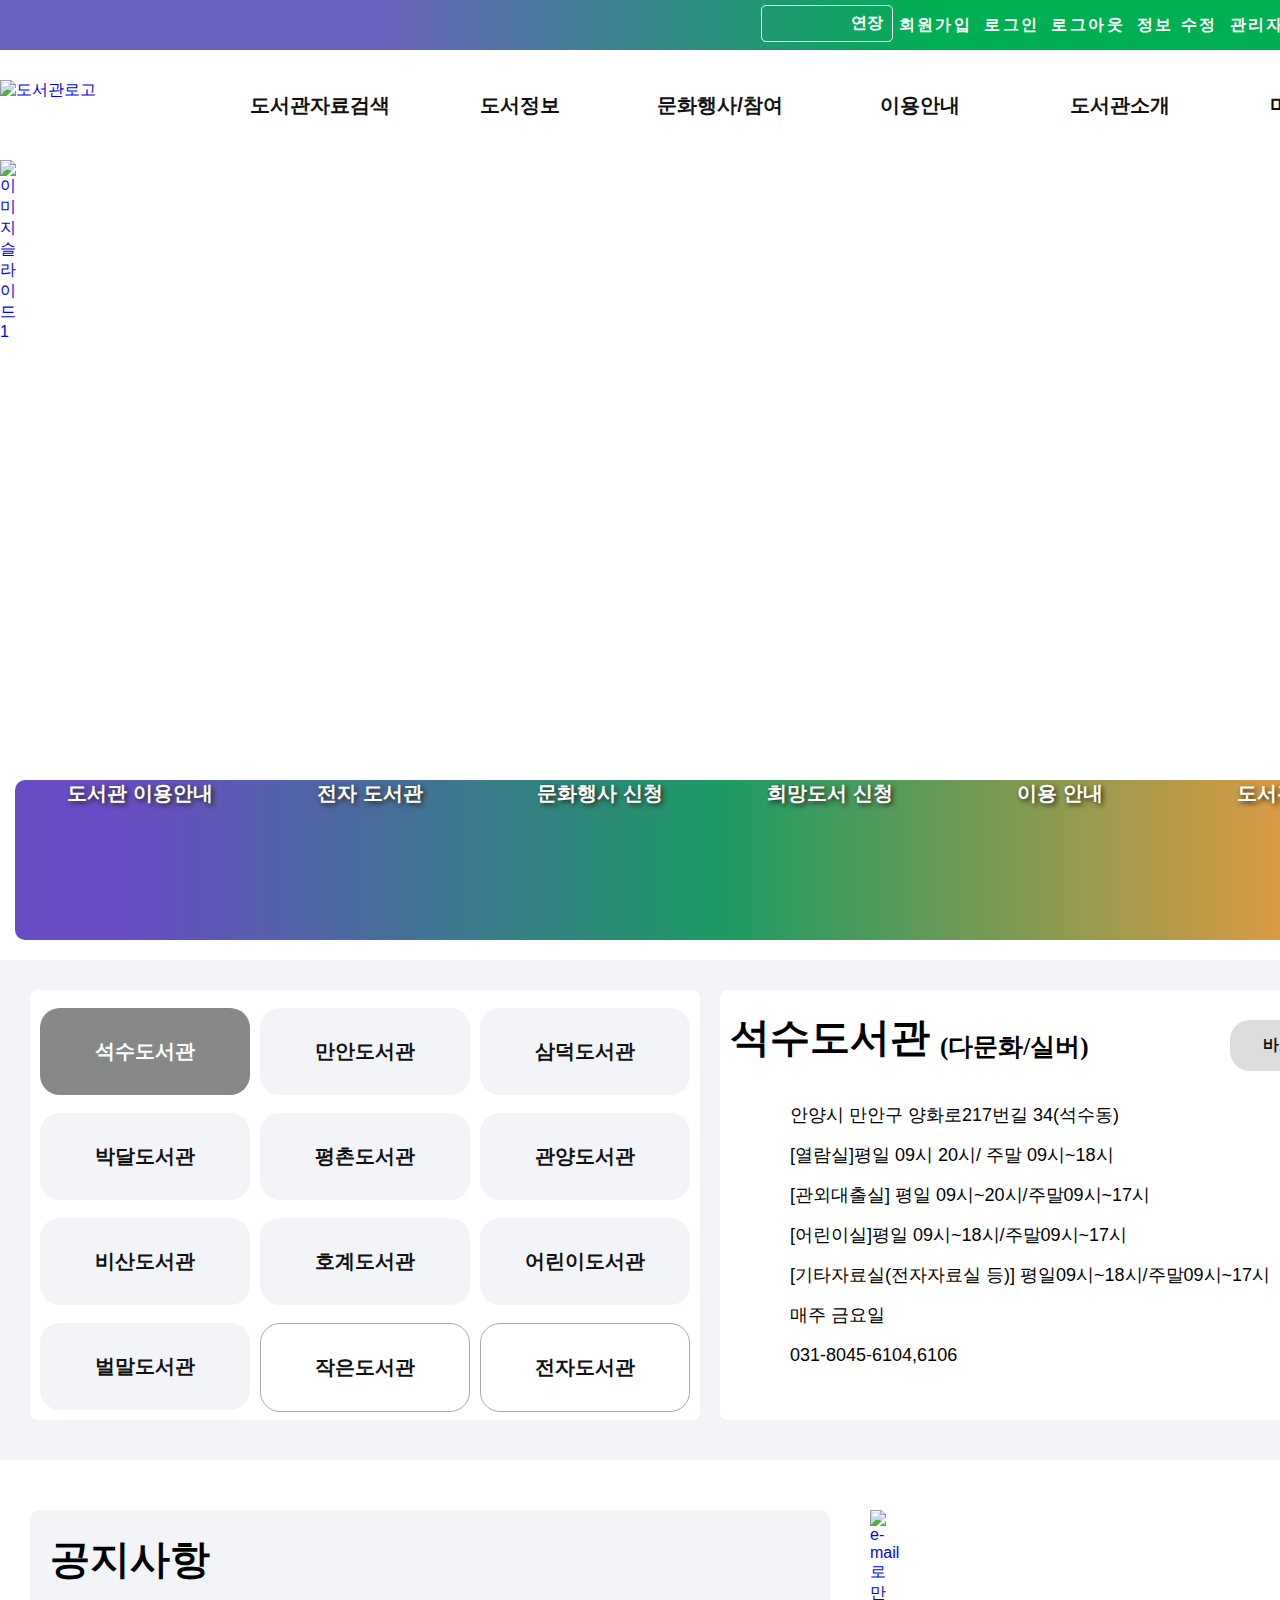
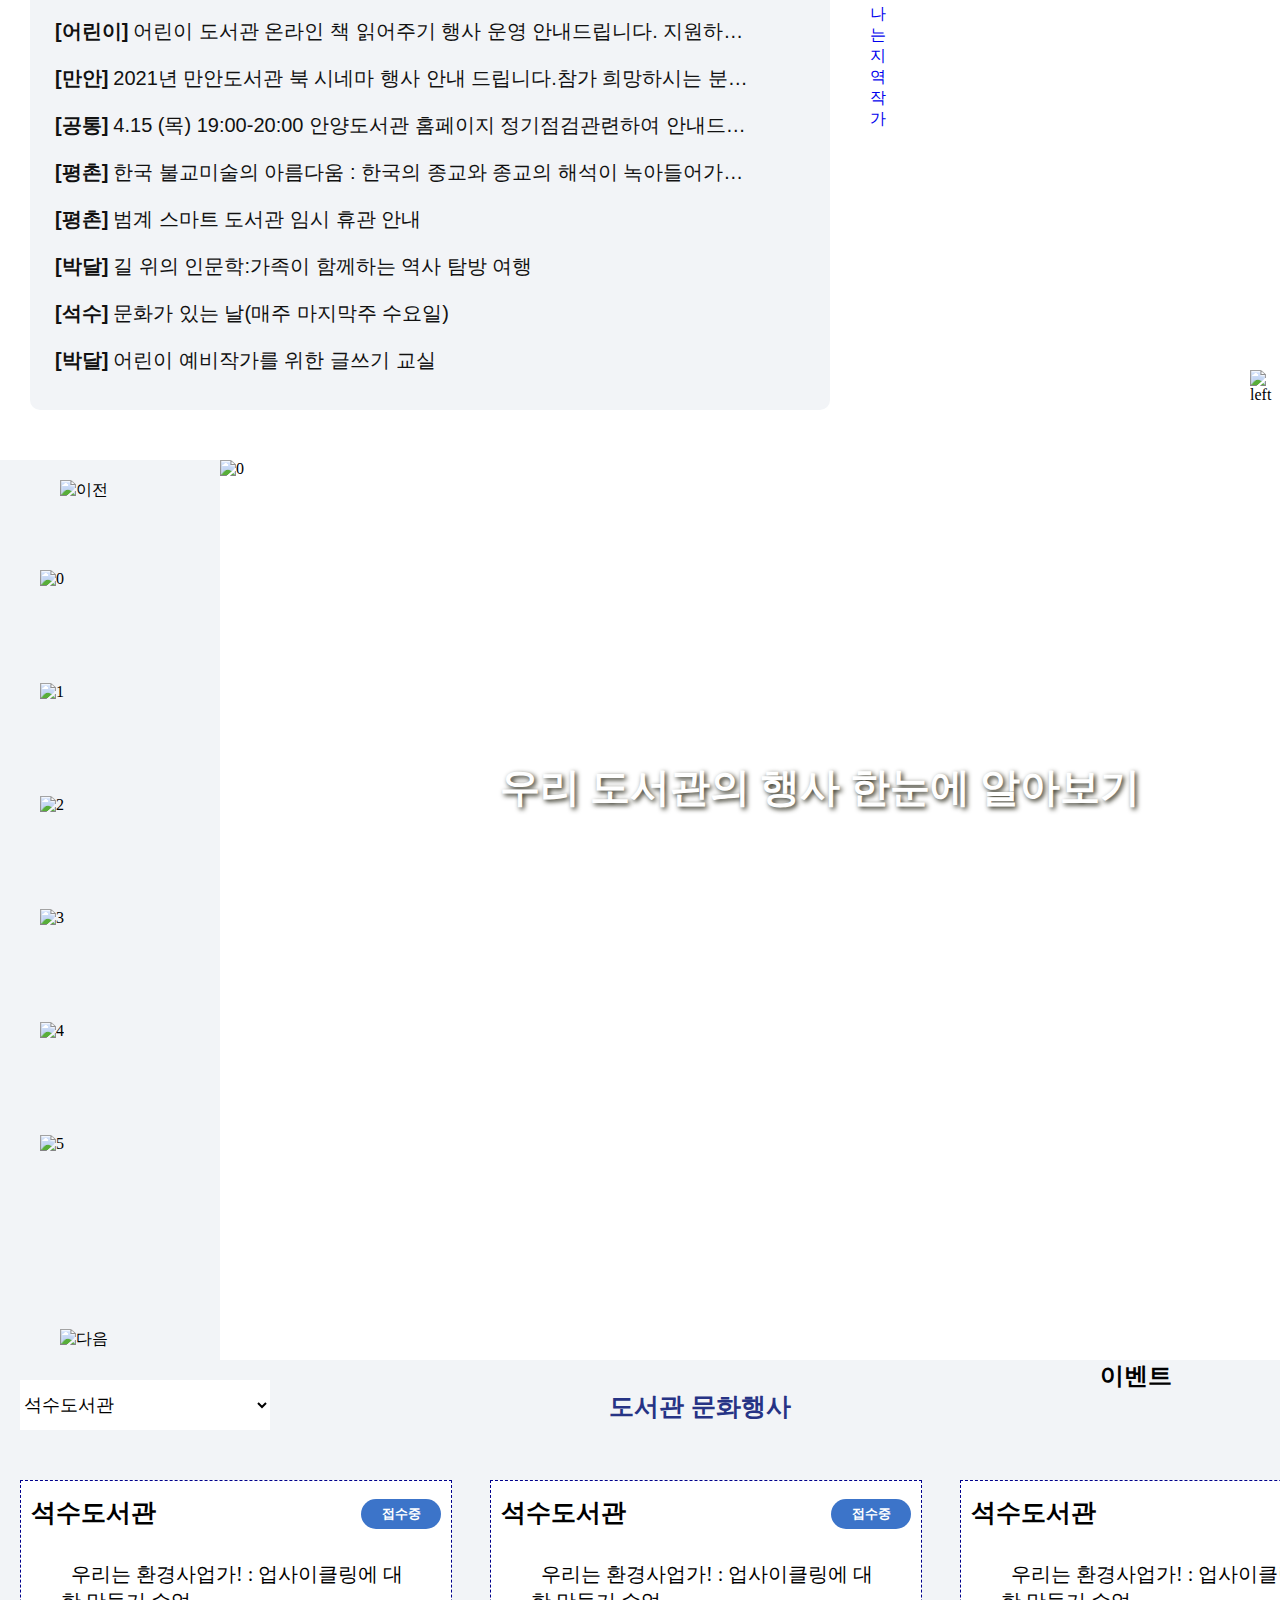
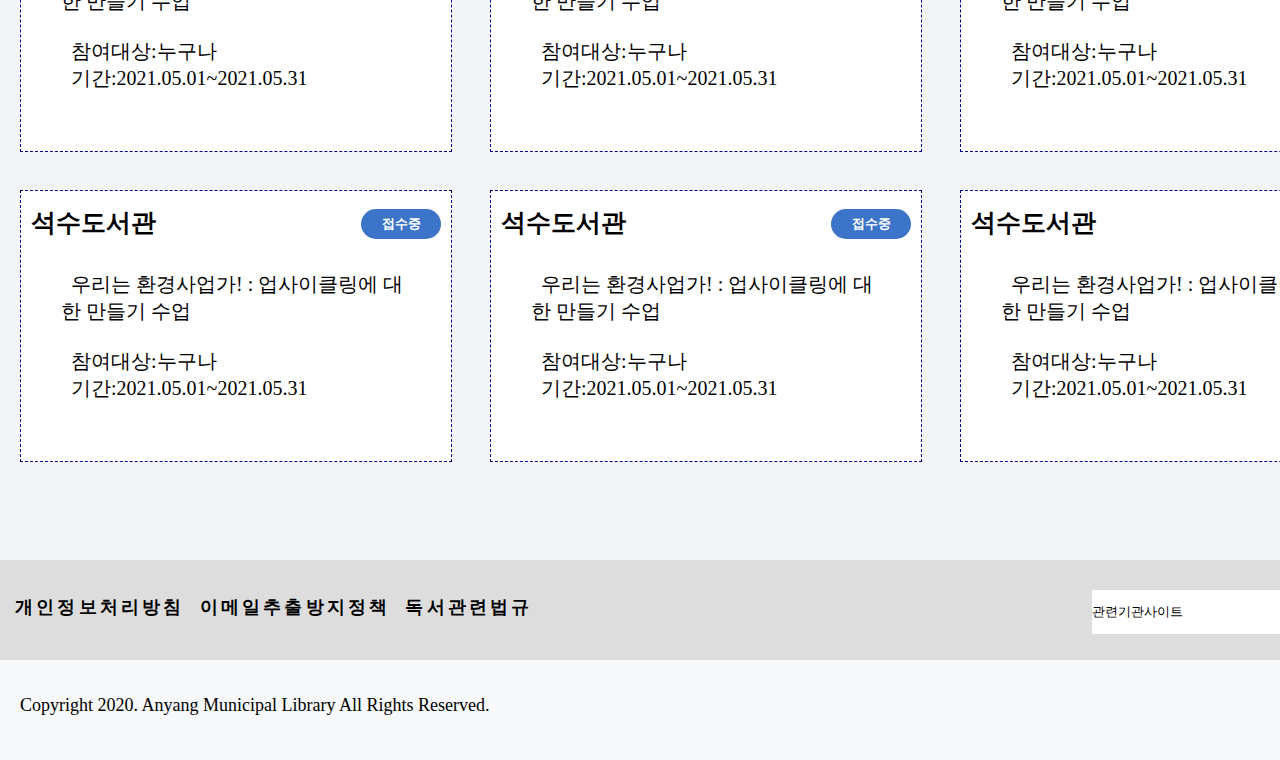
==== commit 634b7286: "Add files via upload" ====
--- a/index.html
+++ b/index.html
@@ -18,11 +18,11 @@
 	<!-- plugin -->
 	<script src="js/gray.js"></script>
     <script>
-	window.open("images/imformation.png", "", "resizable=no, toolbar=no, width=400, height=400")
+	<!-- window.open("images/imformation.png", "", "resizable=no, toolbar=no, width=400, height=400") -->
     </script>
 	<script>
 	var tid;
-	var cnt = parseInt(20);//초기값(초단위)
+	var cnt = parseInt(5000);//초기값(초단위)
 	function counter_init() {
 		tid = setInterval("counter_run()", 1000);
 	}
@@ -61,7 +61,7 @@
 	}
 	</script>
 	<script>
-	<!-- counter_init(); -->
+	counter_init();
 	</script>
 </head>
 <body>
@@ -73,7 +73,8 @@
             <div id="header_gnb">
                 <ul class="gnb_menu">
                     <div class="counter_wrap">
-                        <span id="counter"></span><span class="counter_text1">후</span><br><span class="counter_text2">자동이동</span><input class="counter_button" type="button" value="연장" onclick="counter_reset()">
+                        <span id="counter"></span><input class="counter_button" type="button" value="연장" onclick="counter_reset()">
+						<div class="rec"><img src="images/Polygon 1.png" alt=""/></div>
                     </div>
                     <li title="회원가입화면으로 이동합니다."><a href="member_form.php">회원가입</a></li>
                     <li title="로그인화면으로 이동합니다."><a href="member_login.php">로그인</a></li>
@@ -1444,9 +1445,8 @@
 		</div>
 	</footer>
 
-	<div id="inquire_message">
-		<div class="inquire_top"><a href="#"><img src="images/message.png" alt="문의바로가기"/></a></div>
-		<div class="inquire_bottom"><p>문의함 바로가기</p></div>
-	</div>
+	<!-- <div id="inquire_message"> -->
+		<!-- <div class="img"><img src="#" alt=""/></div> -->
+	<!-- </div> -->
 </body>
 </html>--- a/css/style2.css
+++ b/css/style2.css
@@ -0,0 +1,250 @@
+﻿/* 초기화 */
+*{margin:0; padding:0; border:0;}
+
+/* 기본설정 */
+ul,li {list-style:none;}
+a{text-decoration:none; font-family:'Noto Sans', '맑은 고딕', 'Malgun Gothic', 'AppleGothic',sans-serif;}
+.cf:after{content:''; display:block; clear:both;}
+.hidden{display:block; font-size:0; width:1500px; height:0px; position:absolute; left:-100%; text-indent:-555555px;}
+
+/* 플러그인 */
+.gray{color:#aaaaaa;}
+
+/* body기본설정 */
+header{height:160px; width:100%;}
+section{height:3600px;  width:100%;}
+footer{height:200px; width:100%;}
+#header{height:160px; width:100%;}
+#section{height:3600px;  width:100%;}
+#footer{height:200px; width:100%;}
+
+/* 헤더 */
+
+/* 헤더탑 */
+#header_top{ width:100%; height:50px; background:linear-gradient(to right, rgba(107, 100, 190, 1) 0%, rgba(107, 100, 190, 1) 30%, rgba(0, 175, 81, 1) 73%, rgba(0, 175, 81, 1) 100%); background-color:#6b64be;}
+	/* 헤더gnb */
+	#header_gnb{width:1420px; height:50px; margin:0 auto;}
+	#header_gnb ul{float:right;}
+	#header_gnb ul li{float:left;}
+	#header_gnb ul li a {display:block; padding:0 6px; line-height:50px; color:#ffffff; font-weight:bold; letter-spacing:0.15em;}
+	#header_gnb ul li span{display:block; padding:0 6px; line-height:50px; color:#ffffff; font-weight:bold; letter-spacing:0.15em;}
+
+	/* 시계카운터 */
+	.counter_wrap{float:left; width:130px; height:35px; position:relative; border:1px solid #ffffff; border-radius:5px; top:5px;}
+	.counter_wrap span#counter{float:left; font-size:#ffffff; font-size:20px; font-weight:bold; width:65px; height:35px; line-height:35px; margin-left:15px; color:#ffffff;}
+	.counter_button{float:left; width:50px; height:35px; background:none; color:#ffffff; font-weight:bold; font-size:16px;}
+	.counter_wrap .rec{position:absolute; right:-7px; top:5px;}
+	.counter_wrap .rec img{width:7px;}
+	
+/* 헤더바텀 */
+
+#header_bottom{width:100%; height:110px; background:#ffffff; position:relative; z-index:63;}
+#header_bottom #main_move_wrap{width:1420px; height:110px; margin:0 auto; background:#ffffff; }
+
+	/* 로고 */
+	.library_logo{width:220px; height:110px; background:#ffffff; float:left; }
+	.library_logo>a>img{width:100%; margin-top:30px;}
+	
+	/* 메뉴 */
+	#main_move{width:1200px; height:110px;background:#b300b3;  float:left;}
+	#main_move>ul.oneinner>li.onedepth{float:left; width:200px; height:110px; text-align:center; }
+	#main_move>ul.oneinner>li.onedepth:hover a{transition:0.5s; color:#6b64be;}
+	#main_move>ul.oneinner>li.onedepth.on>a{color:#6b64be;}
+	#main_move>ul.oneinner>li.onedepth>a{display:block;  background:#ffffff; font-size:20px; font-weight:bold; color:#111111; height:110px; line-height:110px;}
+	#main_move ul.oneinner li.onedepth:hover .twoinner{display:block;}
+	#main_move ul.oneinner li.onedepth .twoinner{position:absolute; width:100%;  height:400px; left:0; top:110px; z-index:500; background:#ffffff; display:none; box-shadow:3px 2px 4px rgba(123,123,123,255);}
+	#main_move ul.oneinner li.onedepth .twodepth{width:1420px; height:100%; margin:0 auto;}
+	#main_move ul.oneinner li.onedepth .twodepth .sub_blank_box{float:left; width:219px; height:400px; border-right:1px dotted #555555;}
+	#main_move ul.oneinner li.onedepth .twodepth>ul{float:left; height:400px; width:197px; border-right:1px dotted #666666;}
+	#main_move ul.oneinner li.onedepth .twodepth ul li>a{ display:block; width:198px; text-align:center; line-height:2em; color:#111111; font-size:16px; text-indent:2px;}
+
+/* #inquire_message{width:160px; height:500px; border-radius:20px; background:red; position:fixed; top:30%; right:3%; z-index:61;} */
+/* #inquire_message .inquire_top{width:160px; height:150px; border-radius:20px 20px 0px 0px; background:linear-gradient(to right, rgba(107, 100, 190, 1) 0%, rgba(107, 100, 190, 1) 30%, rgba(0, 175, 81, 1) 73%, rgba(0, 175, 81, 1) 100%);  background-color:#6b64be;} */
+/* #inquire_message .inquire_top img{float:left; width:50px;} */
+/* #inquire_message .inquire_top p{float:left; width:150px;} */
+
+/* 섹션 */
+#sectionwrap{width:1420px; height:3000px; margin:0 auto; position:relative;/* background:#bababa; */}
+
+/* 슬라이드 */
+#main_slide{height:600px; width:1420px;  background:#ffffff; margin:0 auto; }
+
+	/* 서치아이콘 */
+	#searchbox {width:1420px; height:110px; position:absolute; z-index:62; }
+	#library_search_box {width:1420px; height:110px; background:blue; margin:0 auto; position:relative; top:-110px;}
+	#library_search_box>div{float:left; }
+	#library_search_box input{ margin-left:10px; width:22px;}
+	#library_search_box label{ width:22px;}
+	#library_search_box label:before{width:22px;}
+	#library_search_box label span{font-weight:bold; font-size:24px; color:#ffffff; line-height:110px;}
+
+
+	#library_search_box label span{width:60px; }
+	#library_search_box .search_box1{width:350px; height:110px;  background:linear-gradient(to right, rgba(107, 100, 190, 1) 0%, rgba(107, 100, 190, 1) 30%, rgba(0, 175, 81, 1) 73%, rgba(0, 175, 81, 1) 100%);  background-color:#6b64be;}
+	#library_search_box .search_box2{width:850px; height:110px; background:orange;  }
+	#library_search_box .search_box2 input{width: 95%; height:70%; font-size:30px; color:#666666; margin-top:20px; margin-left:15px; border:0; text-indent:1em;}
+	
+	#library_search_box .search_box3{width:220px; height:110px; background:#ffffff; text-align:center; }
+	#library_search_box .search_box3 span.button{width:220px; font-size:35px; font-weight:bold; line-height:110px; background:#dddddd; padding:20px 50px; border-radius:8px; }
+	
+	#library_search_icon{width:80px; height:70px; border-radius:0 0 50% 50%; background:#ffffff; position:absolute; top:110px; right:0; z-index:62; cursor:pointer; text-align:center;}
+	#library_search_icon.icon_on{background:#bbbbbb;}
+	#library_search_icon img{width:50px; height:50px; text-align:center;}
+	
+	/* 메인슬라이드 이미지 */
+	#main_slide ul.slide_pic{ position:absolute; }
+	#main_slide ul.slide_pic li{ position:absolute; left:100%; z-index:60;}
+	
+	 
+	
+	#main_slide ul li{position:absolute; left:-100%;}
+	
+	.slide_pic_box{width:1420px; margin:0 auto;  position:relative;}
+	.slide_pic_box ul{}
+	.slide_pic_box ul li img{position:absolute; left:0;}
+
+/* 콘텐츠1 */
+#content1{width:1420px; height:200px; /* background:#acacac; */}
+
+	/* 도서관 바로가기 중앙메뉴 */
+	.libray_middle_menu{width:1420px; height:200px; /* background:#001a66; */}
+		.middle_menu_box{width:1400px; height:160px; padding:20px 5px;}
+		.middle_menu_box ul.menu_box{ height:160px; background:linear-gradient(to right, rgba(104,76,196,1) 0%, rgba(104,76,196,1) 8%, rgba(28,155,100,1) 51%, rgba(246,154,62,1) 97%, rgba(246,154,62,1) 100%);  background-color:#6b64be; margin-left:10px; border-radius:10px;}
+		.middle_menu_box ul.menu_box>li{float:left; margin-left:30px; width:200px; text-align:center;}
+		.middle_menu_box ul.menu_box>li>div{width:50px; height:50px; background:red;}
+		.middle_menu_box ul.menu_box>li>a>img{float:left; display:block;  width:140px; height:140px; padding:0 10px;}
+		.middle_menu_box ul.menu_box>li a{float:left; display:block; width:170px; /* height:130px; */ color:#ffffff; font-size:20px; font-weight:bold; text-align:center; margin-left:10px; text-shadow:2px 2px 5px #242415;}
+
+	/* 도서관내찾기 */
+
+#content2{width:1420px; height:500px; background:#f2f4f7;}
+	.content2_1{width:670px; height:430px; background:#ffffff; float:left; margin:30px 10px 20px 30px; position:relative; border-radius:8px;}
+		.content2_1 ul li {float:left; width: 220px; text-align:center;}
+		.content2_1 ul li.library_slide2 a{background:#ffffff; border:1px solid #aaaaaa;}
+		.content2_1 ul li.on a{background:#868988; color:#ffffff;}
+		.content2_1 ul li a{display:block; padding:30px 35px; background:#f2f4f7;  border-radius:20px; color:#111111; font-weight:bold; font-size:20px; margin-top:18px; margin-left:10px;}
+
+
+		.content2_2{width:670px; height:430px; background:#ffffff; float:left; margin:30px 10px 20px 10px; border-radius:8px; position:relative; overflow:hidden;}
+
+
+		/* 도서관 슬라이드 콘텐츠 */
+		.library_slide_con> div{width:670px; height:430px; background:#ffffff; display:block;}
+
+		/* 슬라이드 콘텐츠 헤더 */
+		.library_slide_con .slide_con_name{width:670px; height:100px;  background:#ffffff url(../images/bg_pattern.png) repeat-x 0 bottom ; border-radius:8px 8px 0 0; position:relative;  z-index:5;}
+		.library_slide_con .slide_con_name h5{float:left; font-size:40px; font-weight:bold; padding:20px 10px;}
+		.library_slide_con .slide_con_name h5>span{font-size:25px; font-weight:bold; padding:20px 10px; position:absolute; z-index:4;}
+		.library_slide_con .slide_con_name a{display:block; float:right; background:#dddddd; width:100px; padding:15px 25px; text-align:center; color:#111111; font-weight:bold; border-radius:20px; margin-top:30px; margin-right:10px; }
+		.library_slide_con .slide_con_name a span{padding: 0 0 0 10px;}
+		/* 슬라이드 콘텐츠 바디 */
+		.library_slide_con .slide_con_body{width:670px; height:330px; /* background:#eeeeee; */ position:relative; z-index:4;}
+		.library_slide_con .slide_con_body li span.icon{position:absolute; left:40px; z-index:4;}
+		.library_slide_con .slide_con_body li{font-size:18px; line-height:50px; height:40px;}
+		.library_slide_con .slide_con_body li a{position:absolute; left:70px; color:#000000;  z-index:4;}
+		
+		/* 슬라이드 콘텐츠 바디 이미지 */
+		.library_slide_con .slide_con_bg img{position:absolute; right:0; bottom:0; z-index:1;}
+
+#content3{width:1420px; height:600px; background:#ffffff;}
+
+	/* 도서관공지사항 */
+	.library_notice{width:800px; height:500px; background:#f2f4f7; float:left; margin:50px 10px 20px 30px; border-radius:10px;}
+		h2.notice_header{width:800px; height:100px; line-height:100px; font-size:40px; font-weight:bold; text-indent:20px; background:url(../images/bg_pattern.png) repeat-x 0 bottom ; /* border-radius: 10px 10px 0 0; */}
+
+		.notice_content{width:800px; height:400px; /* background:#ffffff; */ font-size:20px; line-height:28px; border-radius: 0 0 10px 10px; }
+		.notice_content li{text-indent:25px;}
+		.notice_content li>a{display:block; color:#111111; font-size:20px; float: left; width:90%; height:40px; overflow: hidden; white-space: nowrap; text-overflow: ellipsis; padding:7px 0 0 0 ;}
+		.notice_content li span{font-weight:bold; margin-right:5px;}
+
+
+	/* 도서관이벤트슬라이드 */
+	.library_event_slide{width:510px; height:500px; background:#ffffff; float:left; margin:50px 10px 20px 30px; position:relative; overflow:hidden;}
+	.library_event_slide>ul>li{ position:absolute; right:100%;}
+
+	/* 도서관이벤트슬라이드커서 */
+	.library_event_slide>.library_event_btn{position:absolute; right:10px; bottom:10px; z-index:10;}
+	.library_event_btn>ul>li{float:left; width:30px; height:30px; margin-right:10px; cursor:pointer;}
+	.library_event_btn>ul>li>img{width:30px; height:30px;}
+
+/* 콘텐츠4 */
+#content4{width:1420px; height:900px; overflow:hidden;}
+	#library_gallery{position:relative;}
+
+		/* 이미지위의 텍스트 */
+	#library_gallery_text{width:1200px; height:900px;  position:absolute; right:0; z-index:20; text-align:center;}
+	#library_gallery_text>p{color:#ffffff; position:absolute; font-size:40px; font-weight:bold;  text-shadow:2px 2px 5px #242415; top:300px; left:280px; }
+	#library_gallery_text .slide_text_pannelwrap{position:absolute; top:380px; text-align:center; width:1200px; left:950px; }
+	#library_gallery_text .slide_text_pannelwrap .slide_text_pannel{font-size:1.5em; line-height:1.5em; color:#ffffff;  text-shadow:2px 2px 5px #242415;}
+	
+	
+	
+		/* 우측의 큰 이미지 */
+		#library_gallery_image{width:1200px; height:900px; position:absolute; right:0;}
+		#library_gallery_image p{display:none;}
+		#library_gallery_image p img{width:1200px; height:900px;}
+		
+		
+		
+		/* 좌측의 작은 썸네일 */
+		#library_gallery_thumbnail{width:220px; height:900px; position:absolute; left:0; background:#f2f4f7}
+		
+		
+		#library_gallery_thumbnail .library_gallery_container{position:relative;  left: 40px; top:110px; overflow:hidden; width:220px; height:678px;}
+		#library_gallery_thumbnail .library_gallery_container ul{position:absolute; height:2034px;}
+		#library_gallery_thumbnail .library_gallery_container ul li.thumb{height:113px;}
+		#library_gallery_thumbnail .library_gallery_container ul li img{height:113px;}
+		
+		
+		#library_gallery_thumbnail .top{position:absolute; left:60px; top:0px; z-index:10; padding-top:20px; cursor:pointer;}
+		#library_gallery_thumbnail .bottom{position:absolute; left:60px; bottom:0px; z-index:10; padding-bottom:10px; cursor:pointer;}
+
+
+#content5{width:1420px; height:800px; background:#26ff5c;}
+
+		#section_contents3{height:800px; width:1420px; background:#888888;}
+			#section_contents3_header{/* margin-top:80px; */ height:100px; width:1420px; background:#f2f4f7;}
+				.contents_search .contents3_h_box1{/* margin-top:80px; */ height:100px; width:300px; /* background:#69008c; */ float:left;}
+				.contents_search .contents3_h_box2{/* margin-top:80px; */ height:100px; width:800px; /* background:#004d66; */ float:left; text-align:center;}
+				.contents_search .contents3_h_box2 h2{padding:30px 0;  font-size:25px; color:#263385;}
+				
+
+				
+				#searchLibrary{width:250px; height:50px; background:#ffffff; font-size:18px; margin:20px; }
+				#searchLibrary option{width:200px; }				
+				
+			#section_contents3_body{height:700px; width:1420px; background:#f2f4f7; font-size:20px; position:relative;}
+			#section_contents3_body .section3_wrap{position:absolute; display:none;}
+			.box1{height:270px; width:430px; position:absolute; border:1px dashed #00008c; left:20px; top:20px; background:#ffffff;}
+			.box2{height:270px; width:430px; border:1px dashed #00008c; position:absolute; left:490px; top:20px; background:#ffffff;}
+			.box3{height:270px; width:430px; border:1px dashed #00008c; position:absolute; left:960px; top:20px; background:#ffffff;}
+			.box4{height:270px; width:430px; border:1px dashed #00008c; position:absolute; left:20px; top:330px; background:#ffffff;}
+			.box5{height:270px; width:430px; border:1px dashed #00008c; position:absolute; left:490px; top:330px; background:#ffffff;}
+			.box6{height:270px; width:430px; border:1px dashed #00008c; position:absolute; left:960px; top:330px; background:#ffffff;}
+
+			#section_contents3_body .box_header{height:70px; width:430px;  background:url(../images/bg_pattern.png) repeat-x 0 bottom ; }
+			#section_contents3_body .box_header h3{height:40px; width:200px; float:left; padding:15px 0 0 10px; font-size:25px;}
+			#section_contents3_body .box_header button{float:right; background:#3c74c9; width:80px; height:30px; color:#ffffff; border-radius:20px; margin-top:18px; margin-right:10px; font-weight:bold;}
+			#section_contents3_body .box_content {text-indent:10px; width:350px; height:180px; padding:10px 40px; /* background:red; */}
+	
+
+/* 풋터 */
+#footerwrap{width:1420px; height:200px; margin:0 auto; }
+	#footer_menu{width:1420px; height:200px; margin:0 auto; }
+	
+	/* 풋터 상단 */
+	.footer_menu_top{width:100%; height:100px; background:#dddddd;}
+	.footer_menu_top ul {float:left; margin-top:35px; text-indent:15px;}
+	.footer_menu_top ul li{float:left; letter-spacing:0.2em;}
+	.footer_menu_top ul li a{font-size:18px; font-weight:bold; color:#000000;}
+	.footer_menu_top ul li.t_active a{font-weight:bold; color:#6b64be;}	
+	.footer_menu_top>.footer_con{float:right; margin-top:30px;}
+	.footer_menu_top>.footer_con input{width:250px; height:44px;}
+	.footer_menu_top>.footer_con button{ padding:11px; font-weight:bold; font-size:16px; margin-right:20px; cursor:pointer;}
+	
+	/* 풋터 하단 */
+	.footer_menu_bottom{width:100%; height:100px; background:#f6f8fa;}
+	.footer_menu_bottom>.footer_con>p{font-size:18px;  padding:35px 20px;}
+	
+
+
